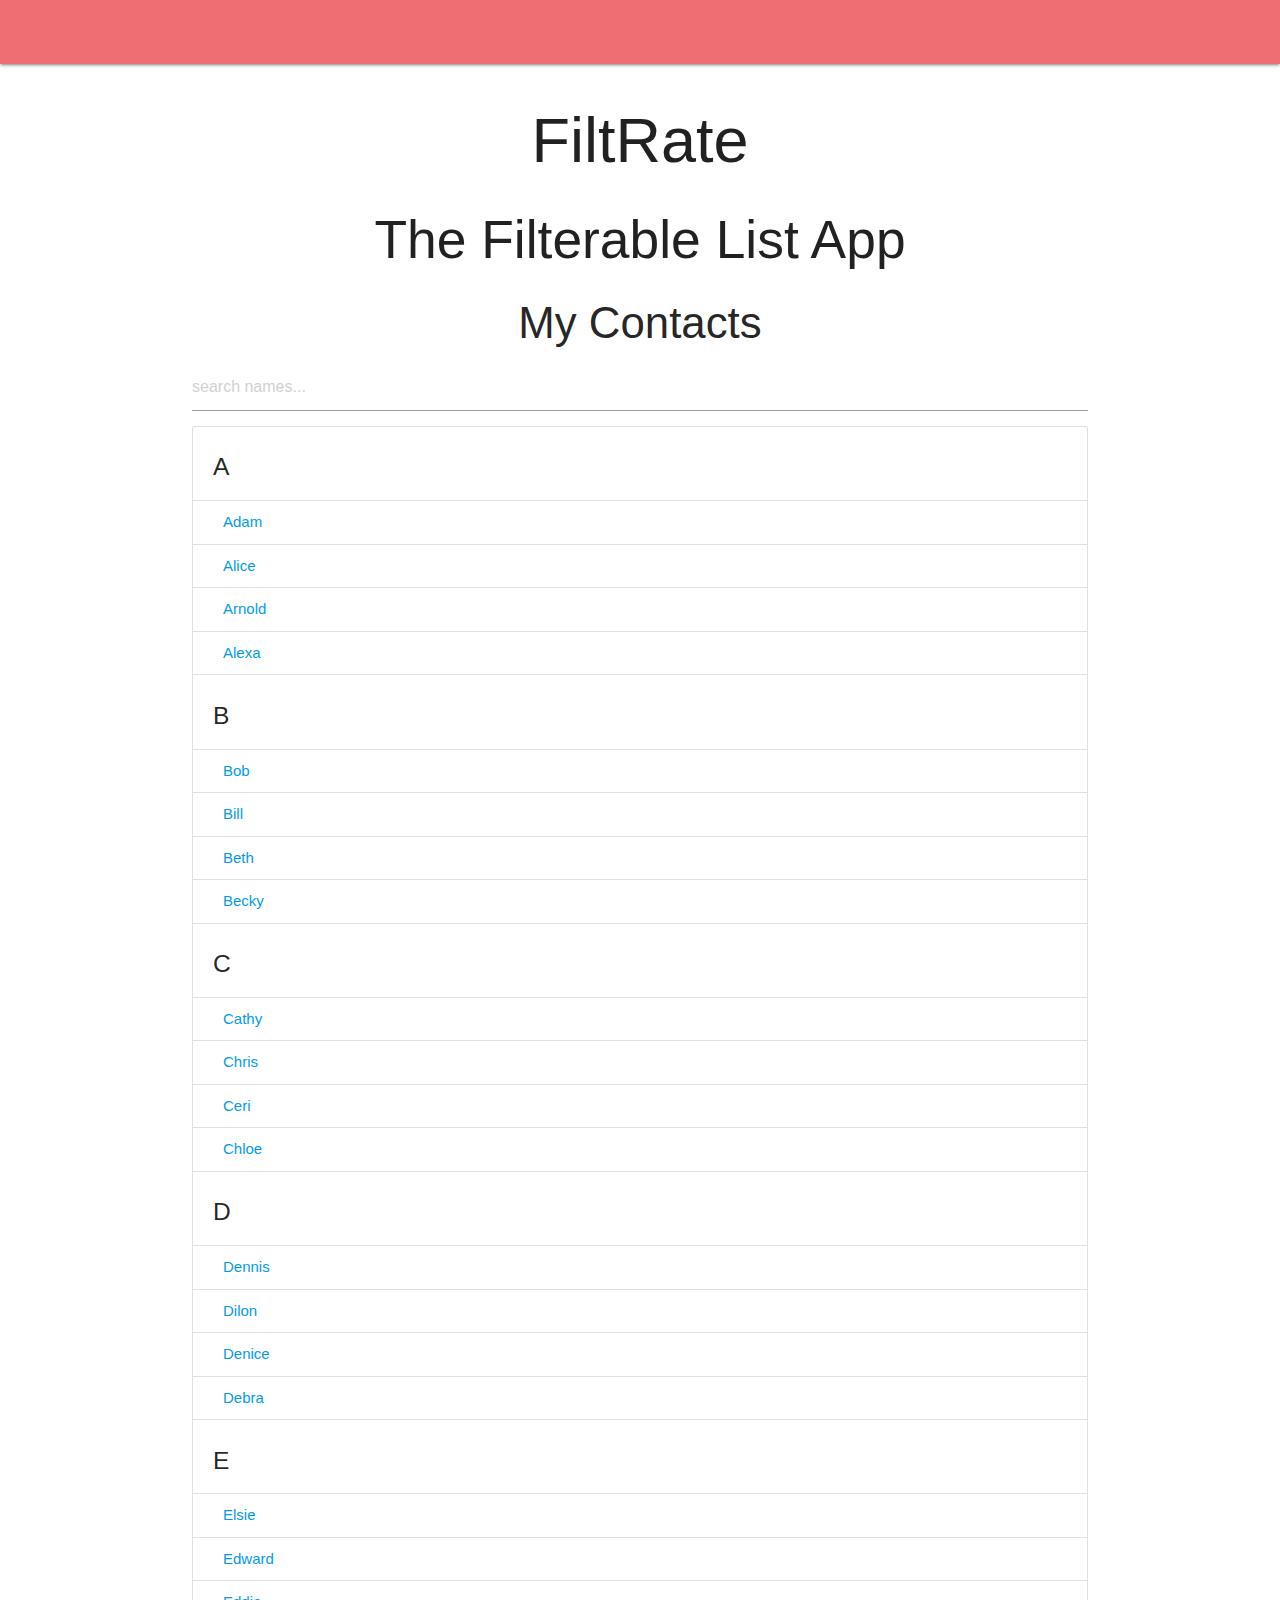
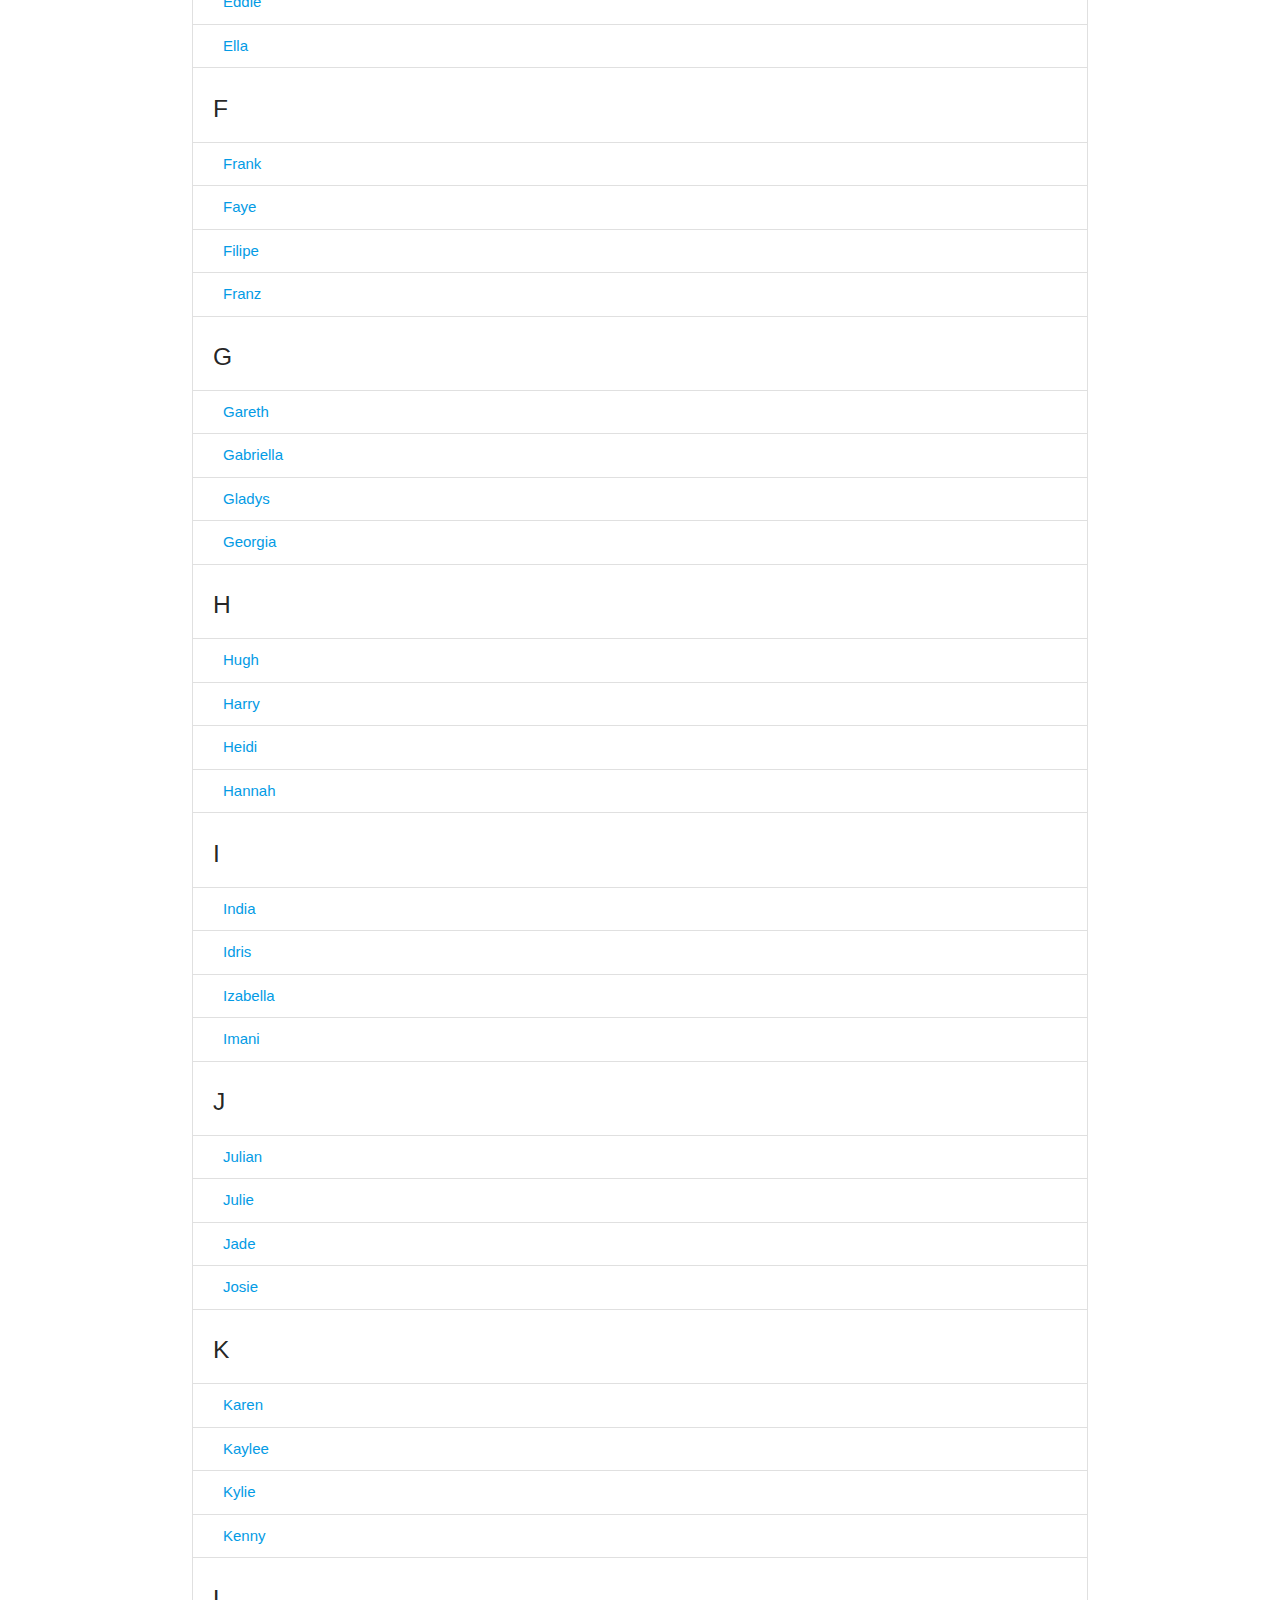
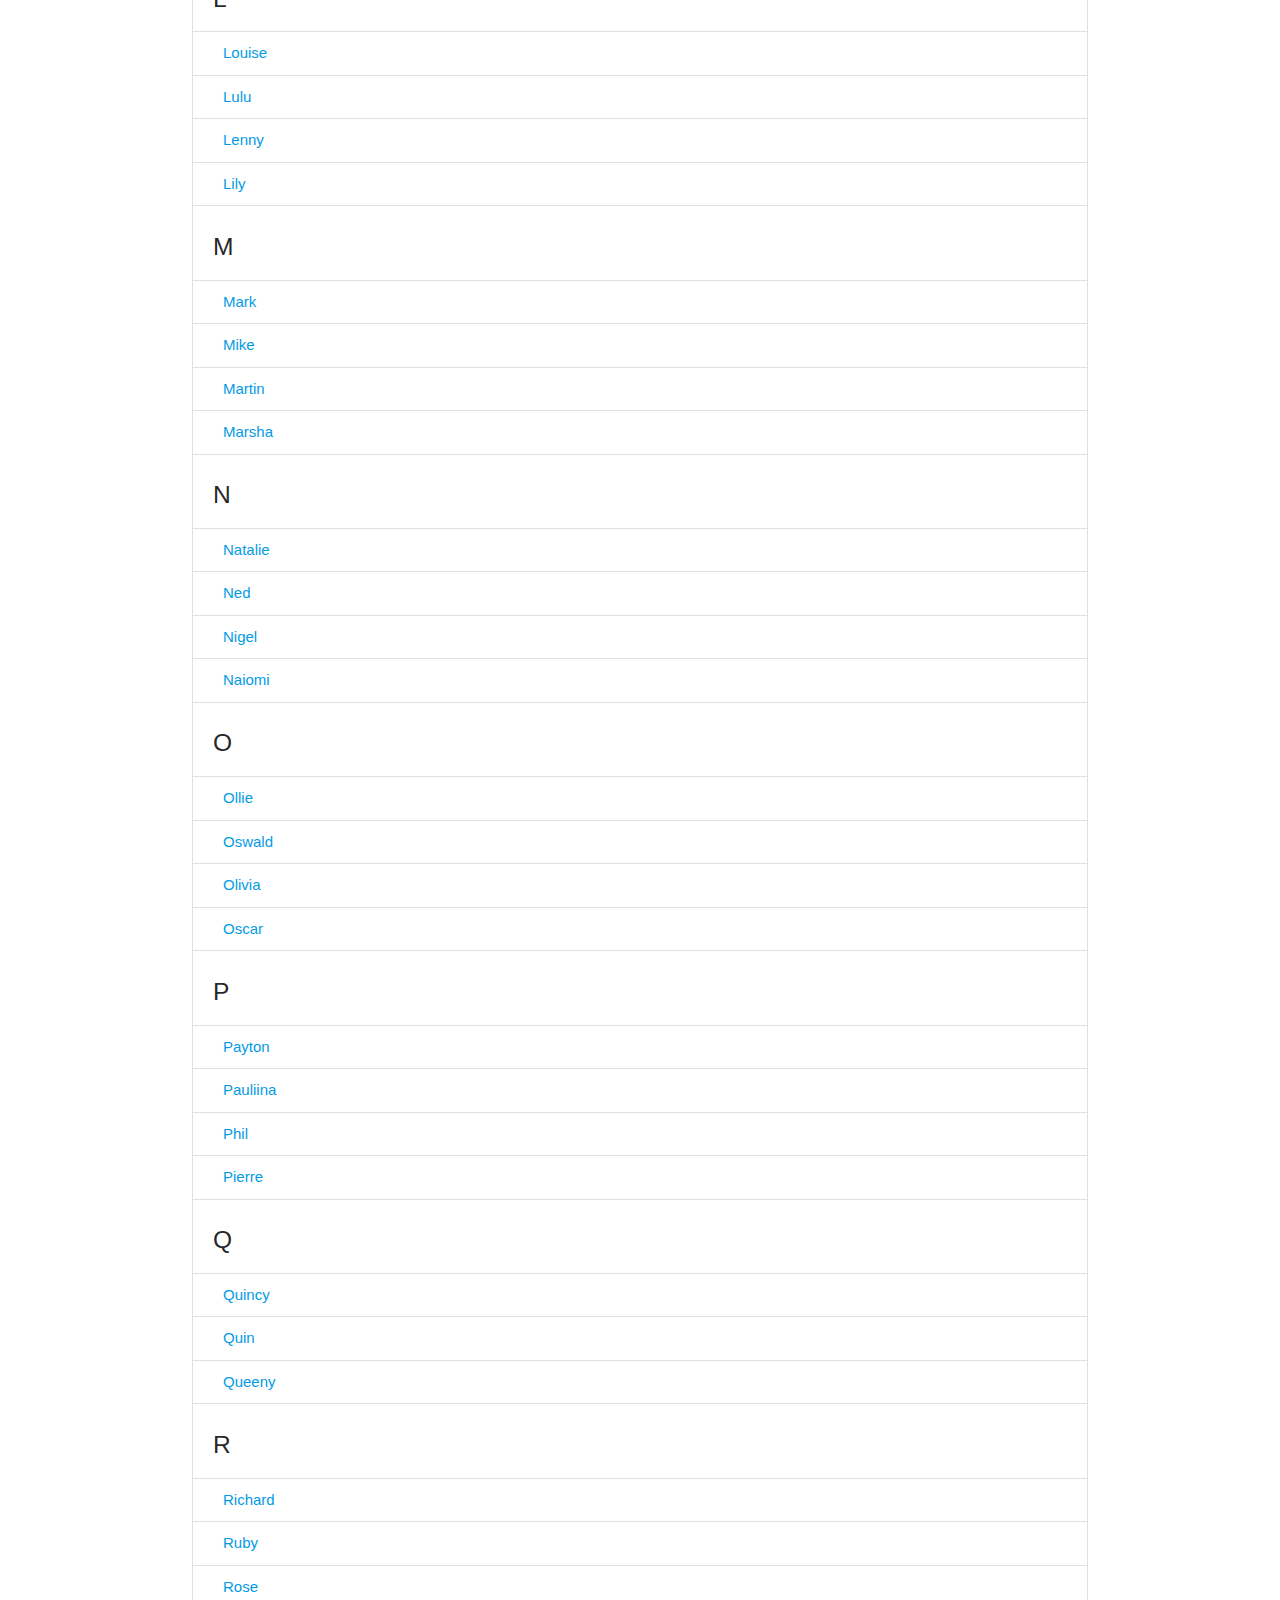
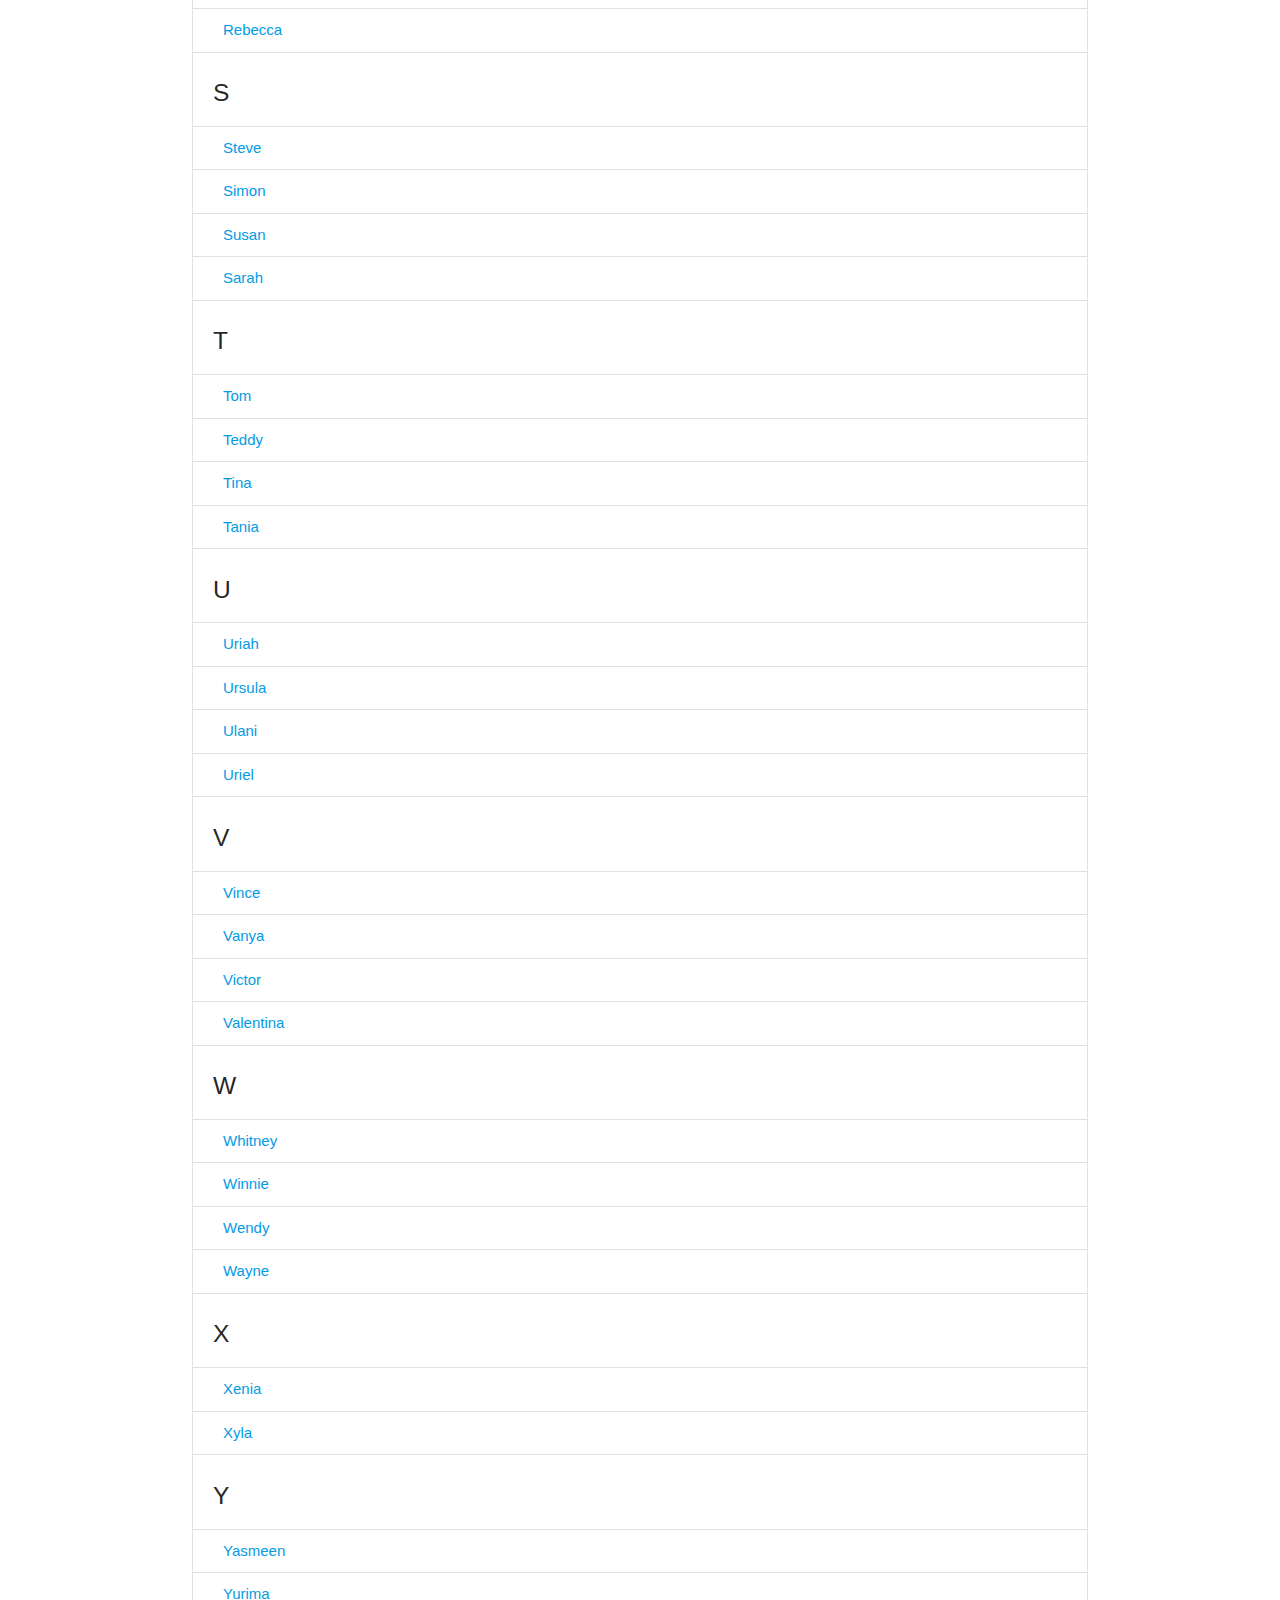
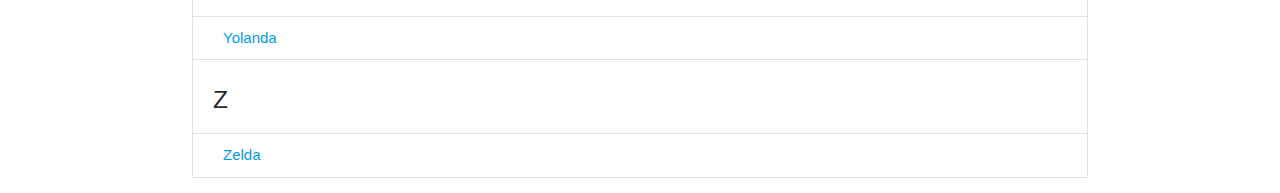
==== index.html @ 92350236 "update" ====
<!DOCTYPE html>
<html lang="en">
<head>
    <meta charset="UTF-8">
    <meta http-equiv="X-UA-Compatible" content="IE=edge">
    <meta name="viewport" content="width=device-width, initial-scale=1.0">
    <link rel="stylesheet" href="https://cdnjs.cloudflare.com/ajax/libs/materialize/1.0.0/css/materialize.min.css">
    
    <link rel="stylesheet" href="styles/style.css">
    <title>FiltRate</title>
</head>
<body>
    <heaeder>
        <nav>

        </nav>
        <h1 class="center-align">
            FiltRate
        </h1>
        <h2 class="center-align">
            The Filterable List App
        </h2>
    </heaeder>
    <main class="">
        <div class="container">
            <h3 class="center-align">
                My Contacts
            </h3>
            <input type="text" id="filterInput" placeholder="search names...">
            <ul id="names" class="collection with-header">
                <li class="collection-header">
                    <h5>A</h5>
                </li>
                <li class="collection-item">
                    <a href="#">Adam</a>
                </li>
                <li class="collection-item">
                    <a href="#">Alice</a>
                </li>
                <li class="collection-item">
                    <a href="#">Arnold</a>
                </li>
                <li class="collection-item">
                    <a href="#">Alexa</a>
                </li>

                    <li class="collection-header">
                        <h5>B</h5>
                    </li>
                    <li class="collection-item">
                        <a href="#">Bob</a>
                    </li>
                    <li class="collection-item">
                        <a href="#">Bill</a>
                    </li>
                    <li class="collection-item">
                        <a href="#">Beth</a>
                    </li>
                    <li class="collection-item">
                        <a href="#">Becky</a>
                    </li>

                    
                        <li class="collection-header">
                            <h5>C</h5>
                        </li>
                        <li class="collection-item">
                            <a href="#">Cathy</a>
                        </li>
                        <li class="collection-item">
                            <a href="#">Chris</a>
                        </li>
                        <li class="collection-item">
                            <a href="#">Ceri</a>
                        </li>
                        <li class="collection-item">
                            <a href="#">Chloe</a>
                        </li>


                        <li class="collection-header">
                            <h5>D</h5>
                        </li>
                        <li class="collection-item">
                            <a href="#">Dennis</a>
                        </li>
                        <li class="collection-item">
                            <a href="#">Dilon</a>
                        </li>
                        <li class="collection-item">
                            <a href="#">Denice</a>
                        </li>
                        <li class="collection-item">
                            <a href="#">Debra</a>
                        </li>

                        <li class="collection-header">
                            <h5>E</h5>
                        </li>
                        <li class="collection-item">
                            <a href="#">Elsie</a>
                        </li>
                        <li class="collection-item">
                            <a href="#">Edward</a>
                        </li>
                        <li class="collection-item">
                            <a href="#">Eddie</a>
                        </li>
                        <li class="collection-item">
                            <a href="#">Ella</a>
                        </li>

                        <li class="collection-header">
                            <h5>F</h5>
                        </li>
                        <li class="collection-item">
                            <a href="#">Frank</a>
                        </li>
                        <li class="collection-item">
                            <a href="#">Faye</a>
                        </li>
                        <li class="collection-item">
                            <a href="#">Filipe</a>
                        </li>
                        <li class="collection-item">
                            <a href="#">Franz</a>
                        </li>

                        <li class="collection-header">
                            <h5>G</h5>
                        </li>
                        <li class="collection-item">
                            <a href="#">Gareth</a>
                        </li>
                        <li class="collection-item">
                            <a href="#">Gabriella</a>
                        </li>
                        <li class="collection-item">
                            <a href="#">Gladys</a>
                        </li>
                        <li class="collection-item">
                            <a href="#">Georgia</a>
                        </li>

                        <li class="collection-header">
                            <h5>H</h5>
                        </li>
                        <li class="collection-item">
                            <a href="#">Hugh</a>
                        </li>
                        <li class="collection-item">
                            <a href="#">Harry</a>
                        </li>
                        <li class="collection-item">
                            <a href="#">Heidi</a>
                        </li>
                        <li class="collection-item">
                            <a href="#">Hannah</a>
                        </li>
                        
                        
                        <li class="collection-header">
                            <h5>I</h5>
                        </li>
                        <li class="collection-item">
                            <a href="#">India</a>
                        </li>
                        <li class="collection-item">
                            <a href="#">Idris</a>
                        </li>
                        <li class="collection-item">
                            <a href="#">Izabella</a>
                        </li>
                        <li class="collection-item">
                            <a href="#">Imani</a>
                        </li>

                        <li class="collection-header">
                            <h5>J</h5>
                        </li>
                        <li class="collection-item">
                            <a href="#">Julian</a>
                        </li>
                        <li class="collection-item">
                            <a href="#">Julie</a>
                        </li>
                        <li class="collection-item">
                            <a href="#">Jade</a>
                        </li>
                        <li class="collection-item">
                            <a href="#">Josie</a>
                        </li>
                        
                        <li class="collection-header">
                            <h5>K</h5>
                        </li>
                        <li class="collection-item">
                            <a href="#">Karen</a>
                        </li>
                        <li class="collection-item">
                            <a href="#">Kaylee</a>
                        </li>
                        <li class="collection-item">
                            <a href="#">Kylie</a>
                        </li>
                        <li class="collection-item">
                            <a href="#">Kenny</a>
                        </li>
                        

                        <li class="collection-header">
                            <h5>L</h5>
                        </li>
                        <li class="collection-item">
                            <a href="#">Louise</a>
                        </li>
                        <li class="collection-item">
                            <a href="#">Lulu</a>
                        </li>
                        <li class="collection-item">
                            <a href="#">Lenny</a>
                        </li>
                        <li class="collection-item">
                            <a href="#">Lily</a>
                        </li>


                        <li class="collection-header">
                            <h5>M</h5>
                        </li>
                        <li class="collection-item">
                            <a href="#">Mark</a>
                        </li>
                        <li class="collection-item">
                            <a href="#">Mike</a>
                        </li>
                        <li class="collection-item">
                            <a href="#">Martin</a>
                        </li>
                        <li class="collection-item">
                            <a href="#">Marsha</a>
                        </li>


                        <li class="collection-header">
                            <h5>N</h5>
                        </li>
                        <li class="collection-item">
                            <a href="#">Natalie</a>
                        </li>
                        <li class="collection-item">
                            <a href="#">Ned</a>
                        </li>
                        <li class="collection-item">
                            <a href="#">Nigel</a>
                        </li>
                        <li class="collection-item">
                            <a href="#">Naiomi</a>
                        </li>

                        
                        <li class="collection-header">
                            <h5>O</h5>
                        </li>
                        <li class="collection-item">
                            <a href="#">Ollie</a>
                        </li>
                        <li class="collection-item">
                            <a href="#">Oswald</a>
                        </li>
                        <li class="collection-item">
                            <a href="#">Olivia</a>
                        </li>
                        <li class="collection-item">
                            <a href="#">Oscar</a>
                        </li>


                        <li class="collection-header">
                            <h5>P</h5>
                        </li>
                        <li class="collection-item">
                            <a href="#">Payton</a>
                        </li>
                        <li class="collection-item">
                            <a href="#">Pauliina</a>
                        </li>
                        <li class="collection-item">
                            <a href="#">Phil</a>
                        </li>
                        <li class="collection-item">
                            <a href="#">Pierre</a>
                        </li>


                        <li class="collection-header">
                            <h5>Q</h5>
                        </li>
                        <li class="collection-item">
                            <a href="#">Quincy</a>
                        </li>
                        <li class="collection-item">
                            <a href="#">Quin</a>
                        </li>
                        <li class="collection-item">
                            <a href="#">Queeny</a>
                        </li>
                    


                        <li class="collection-header">
                            <h5>R</h5>
                        </li>
                        <li class="collection-item">
                            <a href="#">Richard</a>
                        </li>
                        <li class="collection-item">
                            <a href="#">Ruby</a>
                        </li>
                        <li class="collection-item">
                            <a href="#">Rose</a>
                        </li>
                        <li class="collection-item">
                            <a href="#">Rebecca</a>
                        </li>


                        <li class="collection-header">
                            <h5>S</h5>
                        </li>
                        <li class="collection-item">
                            <a href="#">Steve</a>
                        </li>
                        <li class="collection-item">
                            <a href="#">Simon</a>
                        </li>
                        <li class="collection-item">
                            <a href="#">Susan</a>
                        </li>
                        <li class="collection-item">
                            <a href="#">Sarah</a>
                        </li>


                        <li class="collection-header">
                            <h5>T</h5>
                        </li>
                        <li class="collection-item">
                            <a href="#">Tom</a>
                        </li>
                        <li class="collection-item">
                            <a href="#">Teddy</a>
                        </li>
                        <li class="collection-item">
                            <a href="#">Tina</a>
                        </li>
                        <li class="collection-item">
                            <a href="#">Tania</a>
                        </li>


                        <li class="collection-header">
                            <h5>U</h5>
                        </li>
                        <li class="collection-item">
                            <a href="#">Uriah</a>
                        </li>
                        <li class="collection-item">
                            <a href="#">Ursula</a>
                        </li>
                        <li class="collection-item">
                            <a href="#">Ulani</a>
                        </li>
                        <li class="collection-item">
                            <a href="#">Uriel</a>
                        </li>


                        <li class="collection-header">
                            <h5>V</h5>
                        </li>
                        <li class="collection-item">
                            <a href="#">Vince</a>
                        </li>
                        <li class="collection-item">
                            <a href="#">Vanya</a>
                        </li>
                        <li class="collection-item">
                            <a href="#">Victor</a>
                        </li>
                        <li class="collection-item">
                            <a href="#">Valentina</a>
                        </li>


                        <li class="collection-header">
                            <h5>W</h5>
                        </li>
                        <li class="collection-item">
                            <a href="#">Whitney</a>
                        </li>
                        <li class="collection-item">
                            <a href="#">Winnie</a>
                        </li>
                        <li class="collection-item">
                            <a href="#">Wendy</a>
                        </li>
                        <li class="collection-item">
                            <a href="#">Wayne</a>
                        </li>


                        <li class="collection-header">
                            <h5>X</h5>
                        </li>
                        <li class="collection-item">
                            <a href="#">Xenia</a>
                        </li>
                        <li class="collection-item">
                            <a href="#">Xyla</a>


                        <li class="collection-header">
                            <h5>Y</h5>
                        </li>
                        <li class="collection-item">
                            <a href="#">Yasmeen</a>
                        </li>
                        <li class="collection-item">
                            <a href="#">Yurima</a>
                        </li>
                        <li class="collection-item">
                            <a href="#">Yolanda</a>
                        </li>
                     

                        <li class="collection-header">
                            <h5>Z</h5>
                        </li>
                        <li class="collection-item">
                            <a href="#">Zelda</a>

            </ul>
        </div>
    </main>
   
    <footer>

    </footer>
    <script src="scripts/main.js"></script>
    <script src="scripts/hide-h5.js"></script>

</body>
</html>
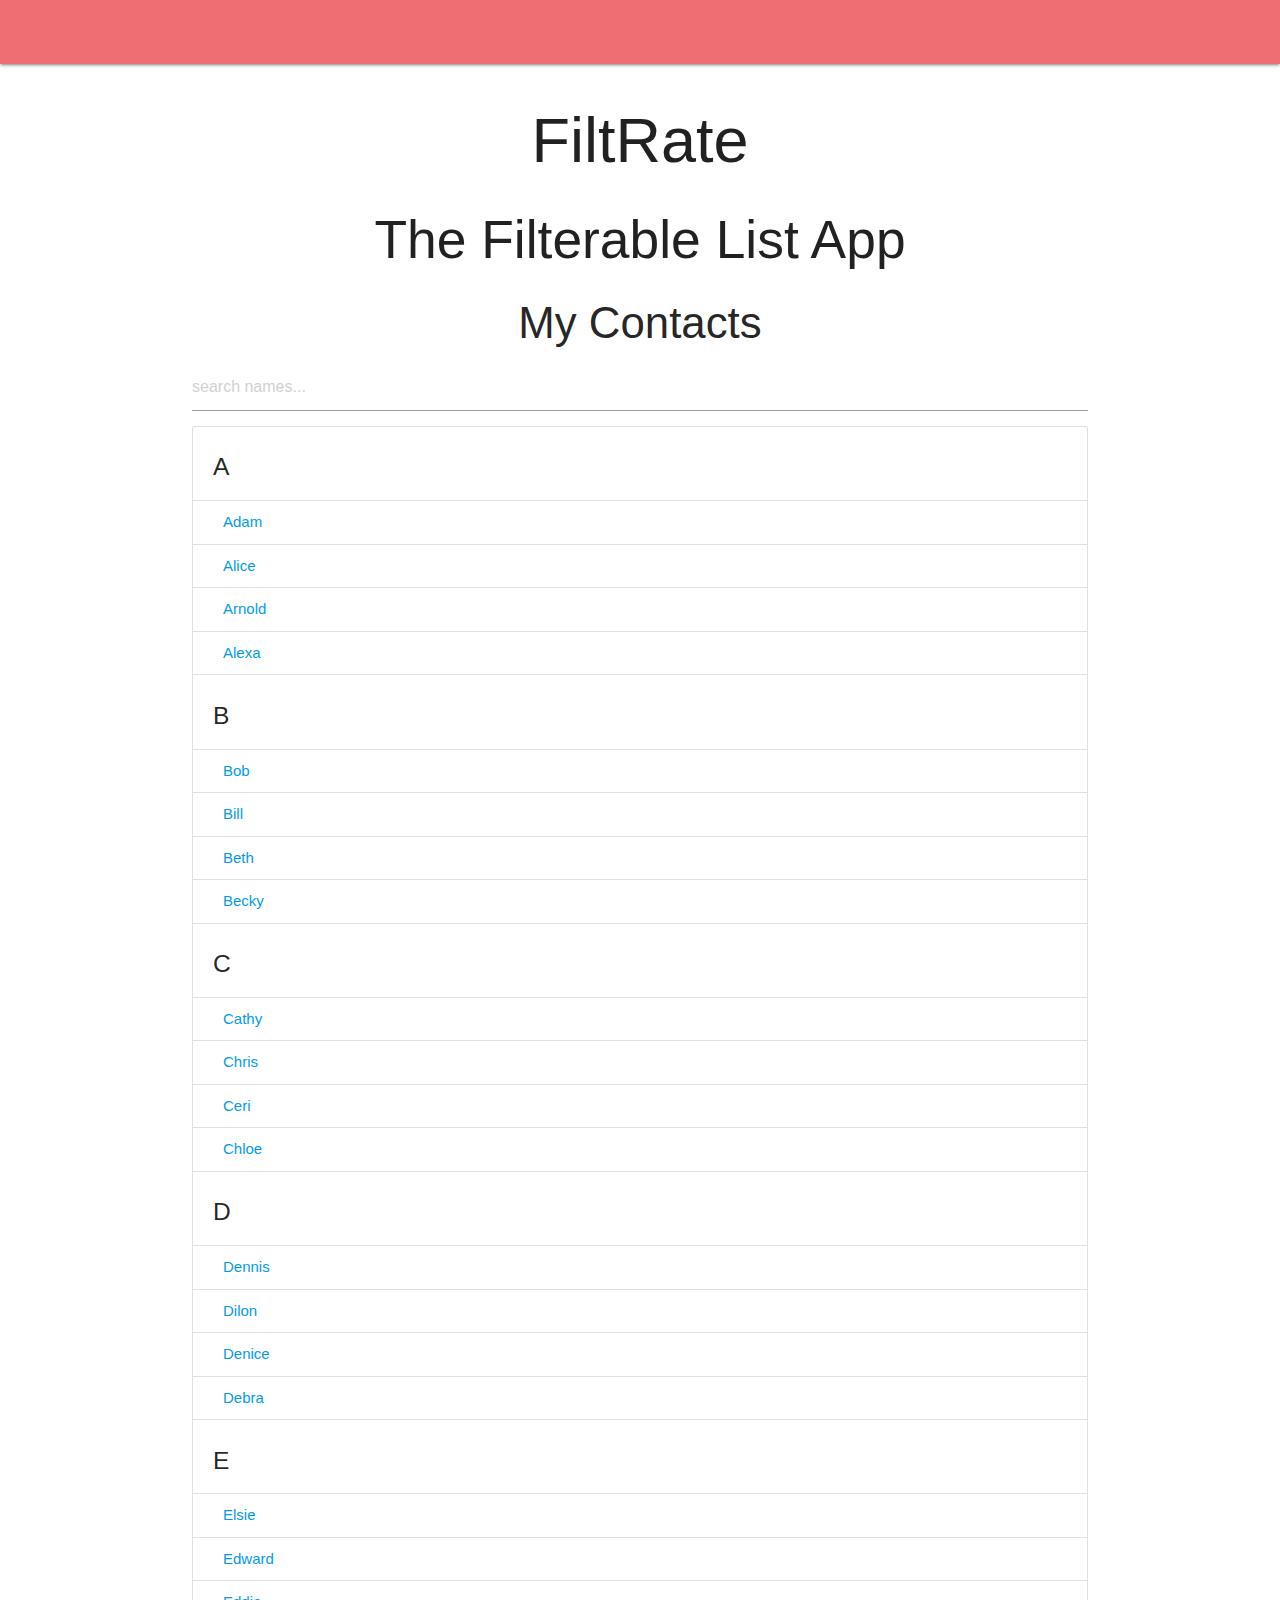
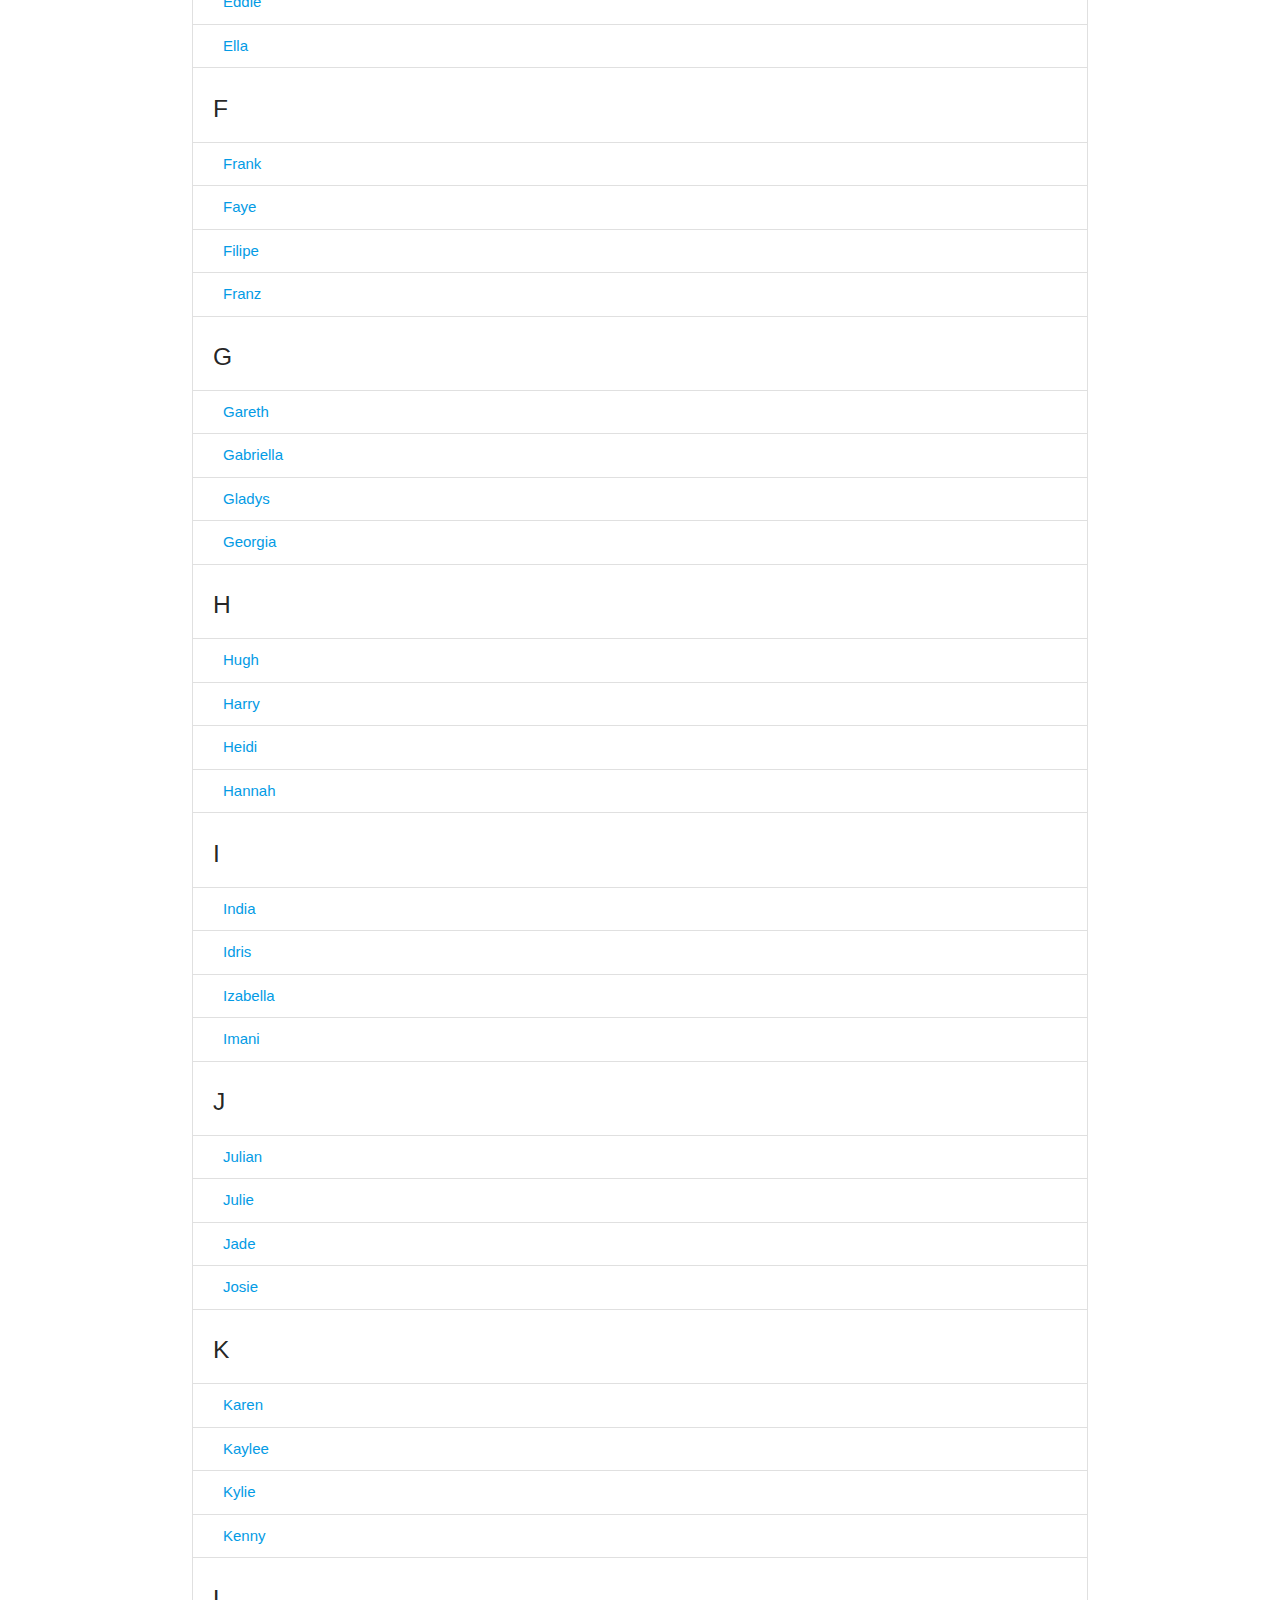
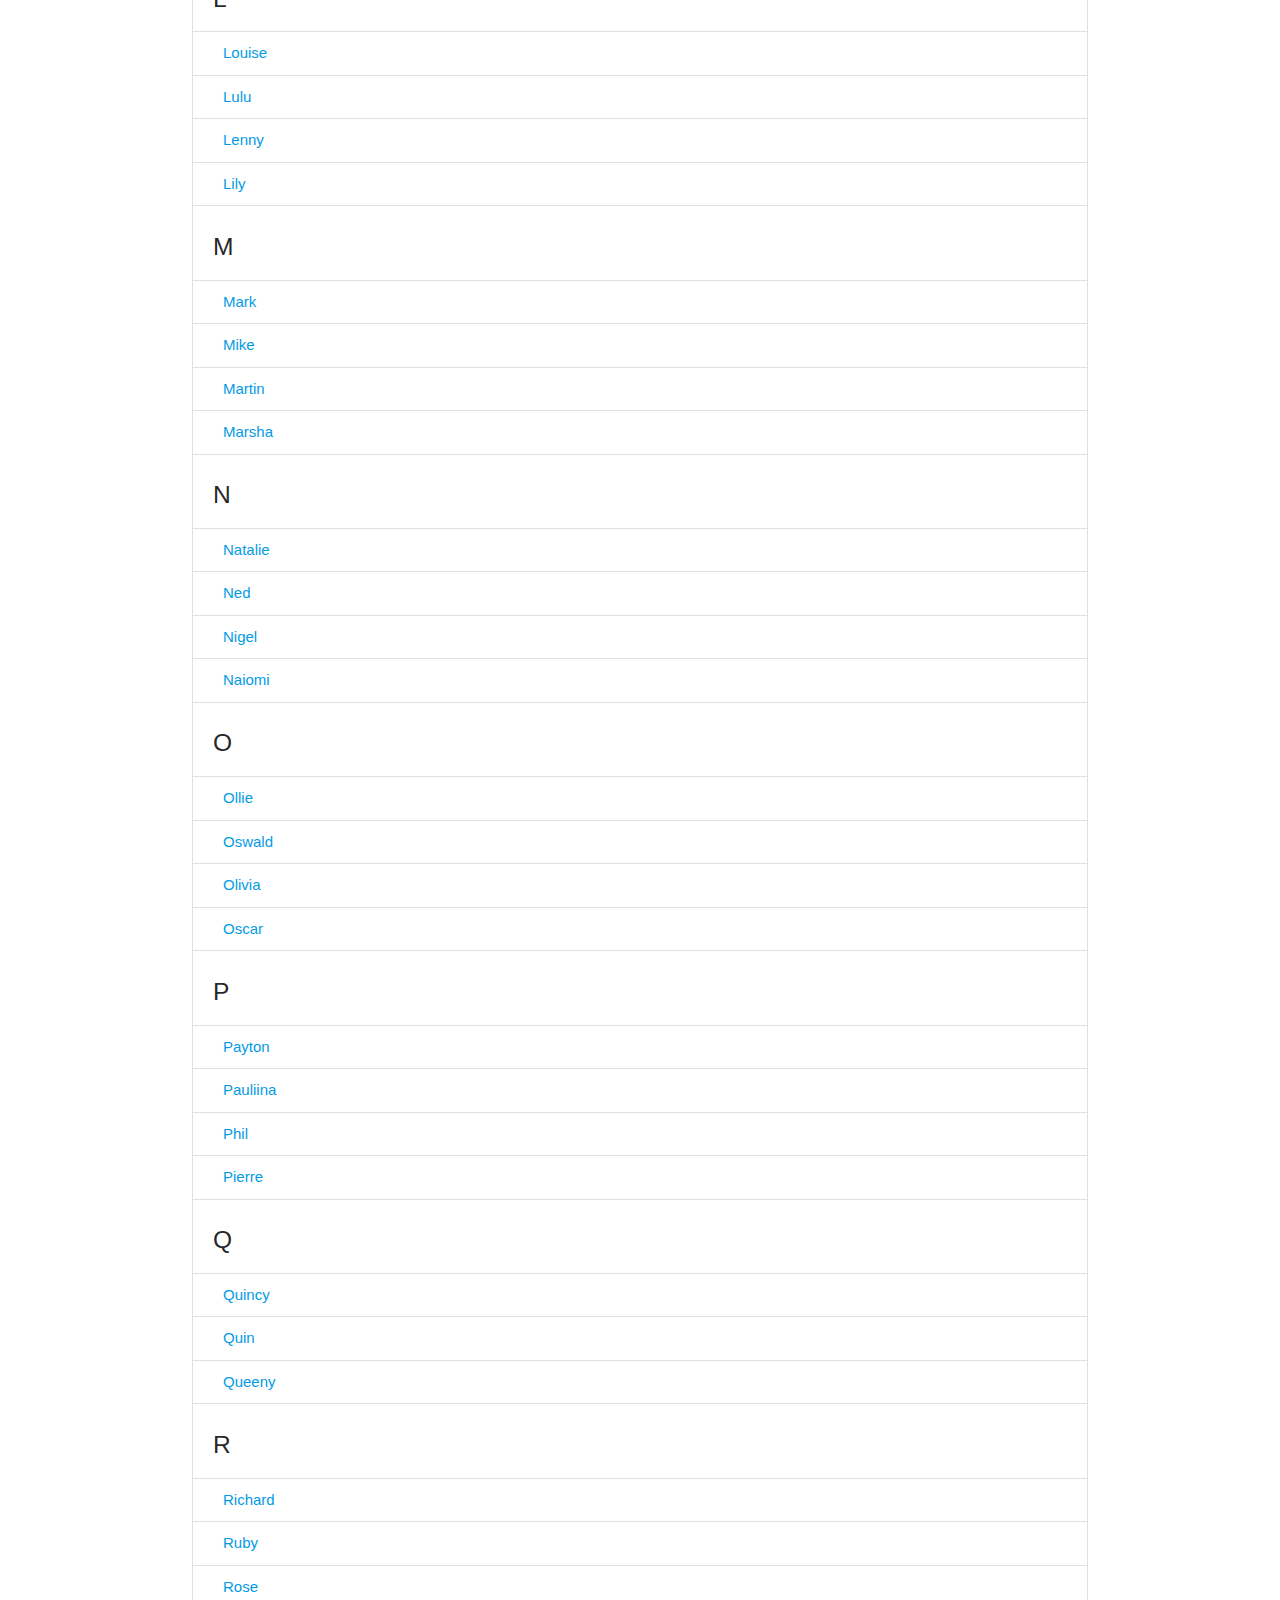
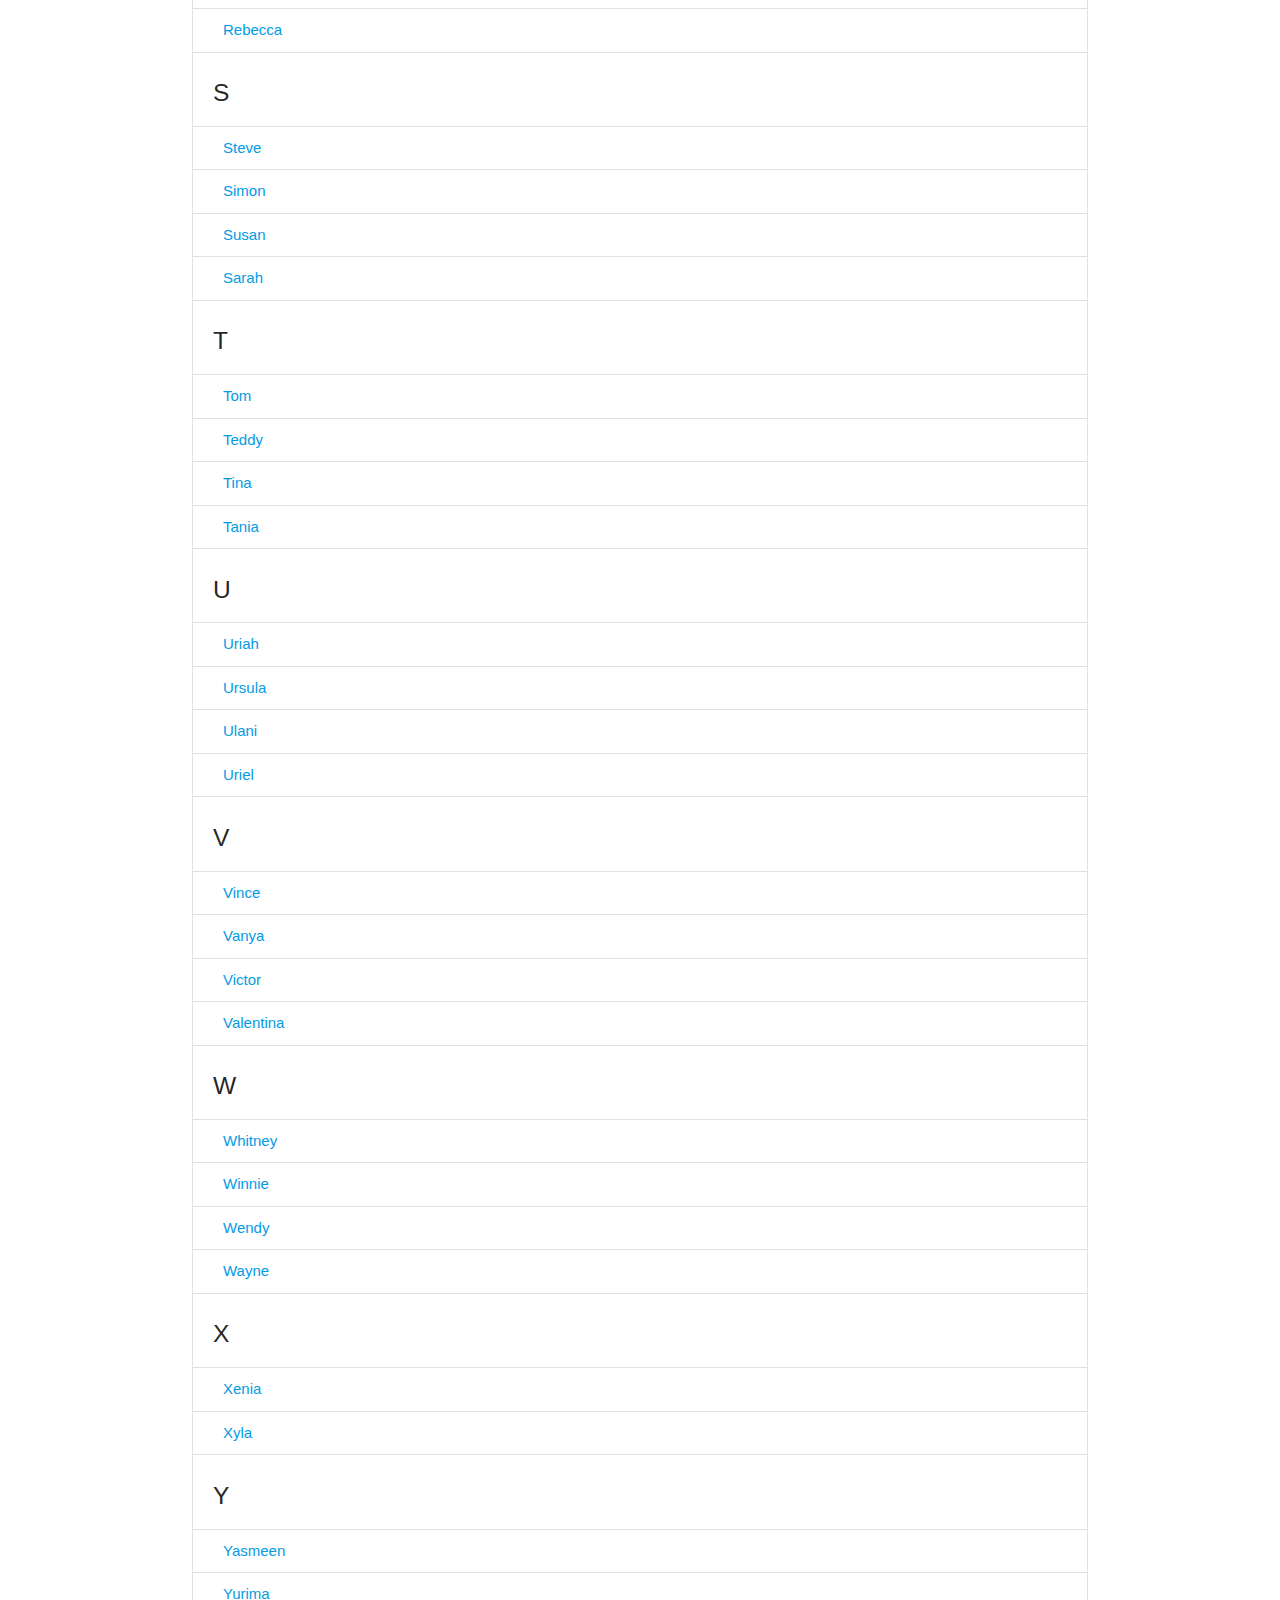
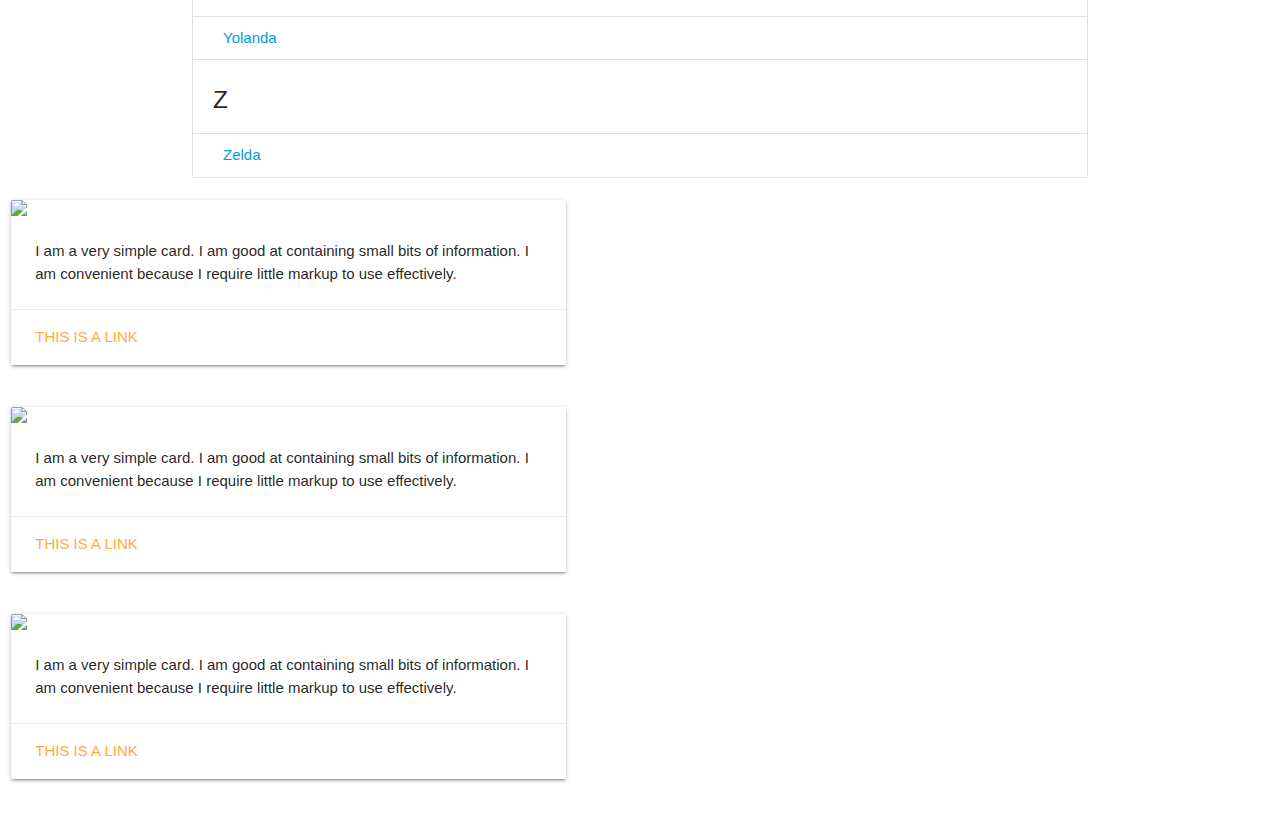
==== commit 54985bc0: "update" ====
--- a/index.html
+++ b/index.html
@@ -442,8 +442,71 @@
 
             </ul>
         </div>
+
     </main>
-   
+    <section>
+    <div class="flex-container">
+        <div id="hidden" class="cards">
+
+            <div class="row">
+                <div class="col s12 m7">
+                  <div class="card">
+                    <div class="card-image">
+                      <img src="images/sample-1.jpg">
+                      <span class="card-title">Card Title</span>
+                    </div>
+                    <div class="card-content">
+                      <p>I am a very simple card. I am good at containing small bits of information.
+                      I am convenient because I require little markup to use effectively.</p>
+                    </div>
+                    <div class="card-action">
+                      <a href="#">This is a link</a>
+                    </div>
+                  </div>
+                </div>
+              </div>
+
+              
+<div class="row">
+<div class="col s12 m7">
+  <div class="card">
+    <div class="card-image">
+      <img src="images/sample-1.jpg">
+      <span class="card-title">Card Title</span>
+    </div>
+    <div class="card-content">
+      <p>I am a very simple card. I am good at containing small bits of information.
+      I am convenient because I require little markup to use effectively.</p>
+    </div>
+    <div class="card-action">
+      <a href="#">This is a link</a>
+    </div>
+  </div>
+</div>
+</div>
+
+
+<div class="row">
+<div class="col s12 m7">
+  <div class="card">
+    <div class="card-image">
+      <img src="images/sample-1.jpg">
+      <span class="card-title">Card Title</span>
+    </div>
+    <div class="card-content">
+      <p>I am a very simple card. I am good at containing small bits of information.
+      I am convenient because I require little markup to use effectively.</p>
+    </div>
+    <div class="card-action">
+      <a href="#">This is a link</a>
+    </div>
+  </div>
+</div>
+</div>
+        </div>
+
+    </div>
+</section>
     <footer>
 
     </footer>
--- a/styles/style.css
+++ b/styles/style.css
@@ -0,0 +1,6 @@
+.flex-container {
+    display: flex;
+    flex-direction: row;
+    align-items: center;
+    justify-content: left;
+}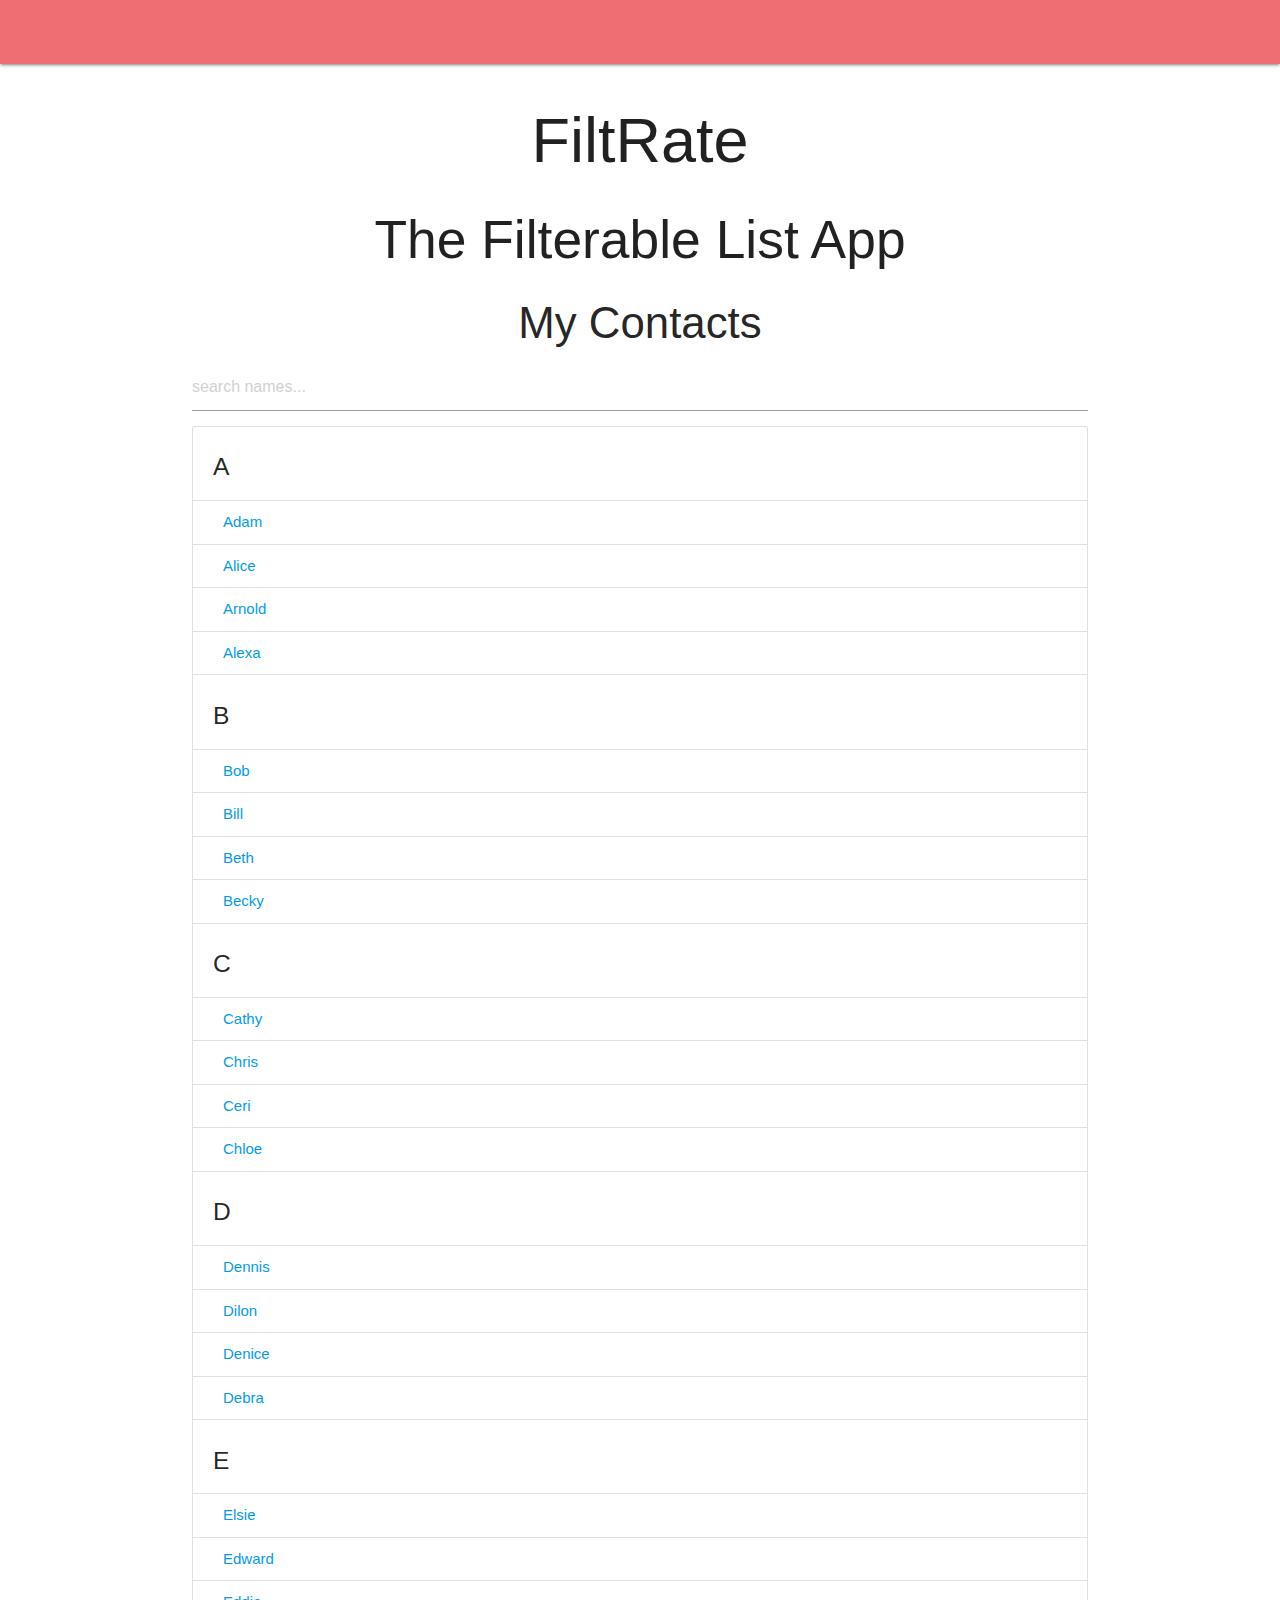
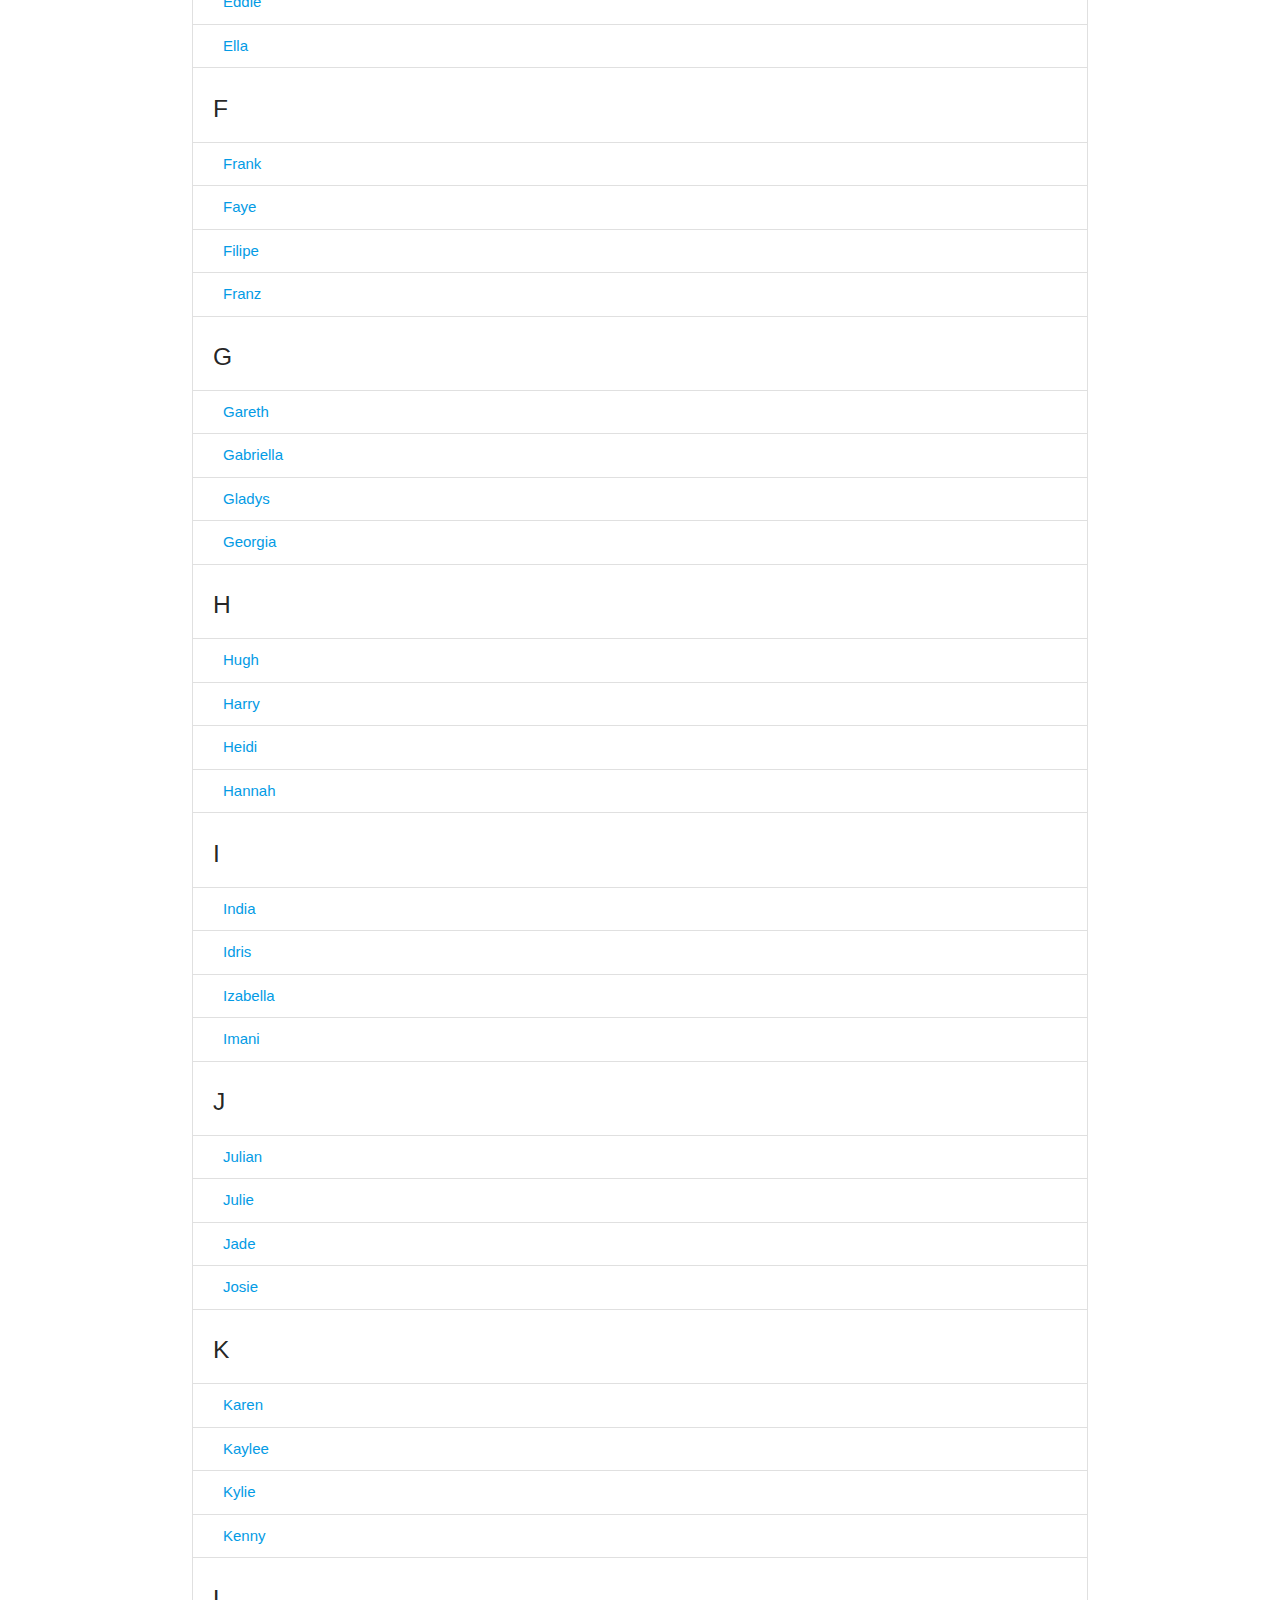
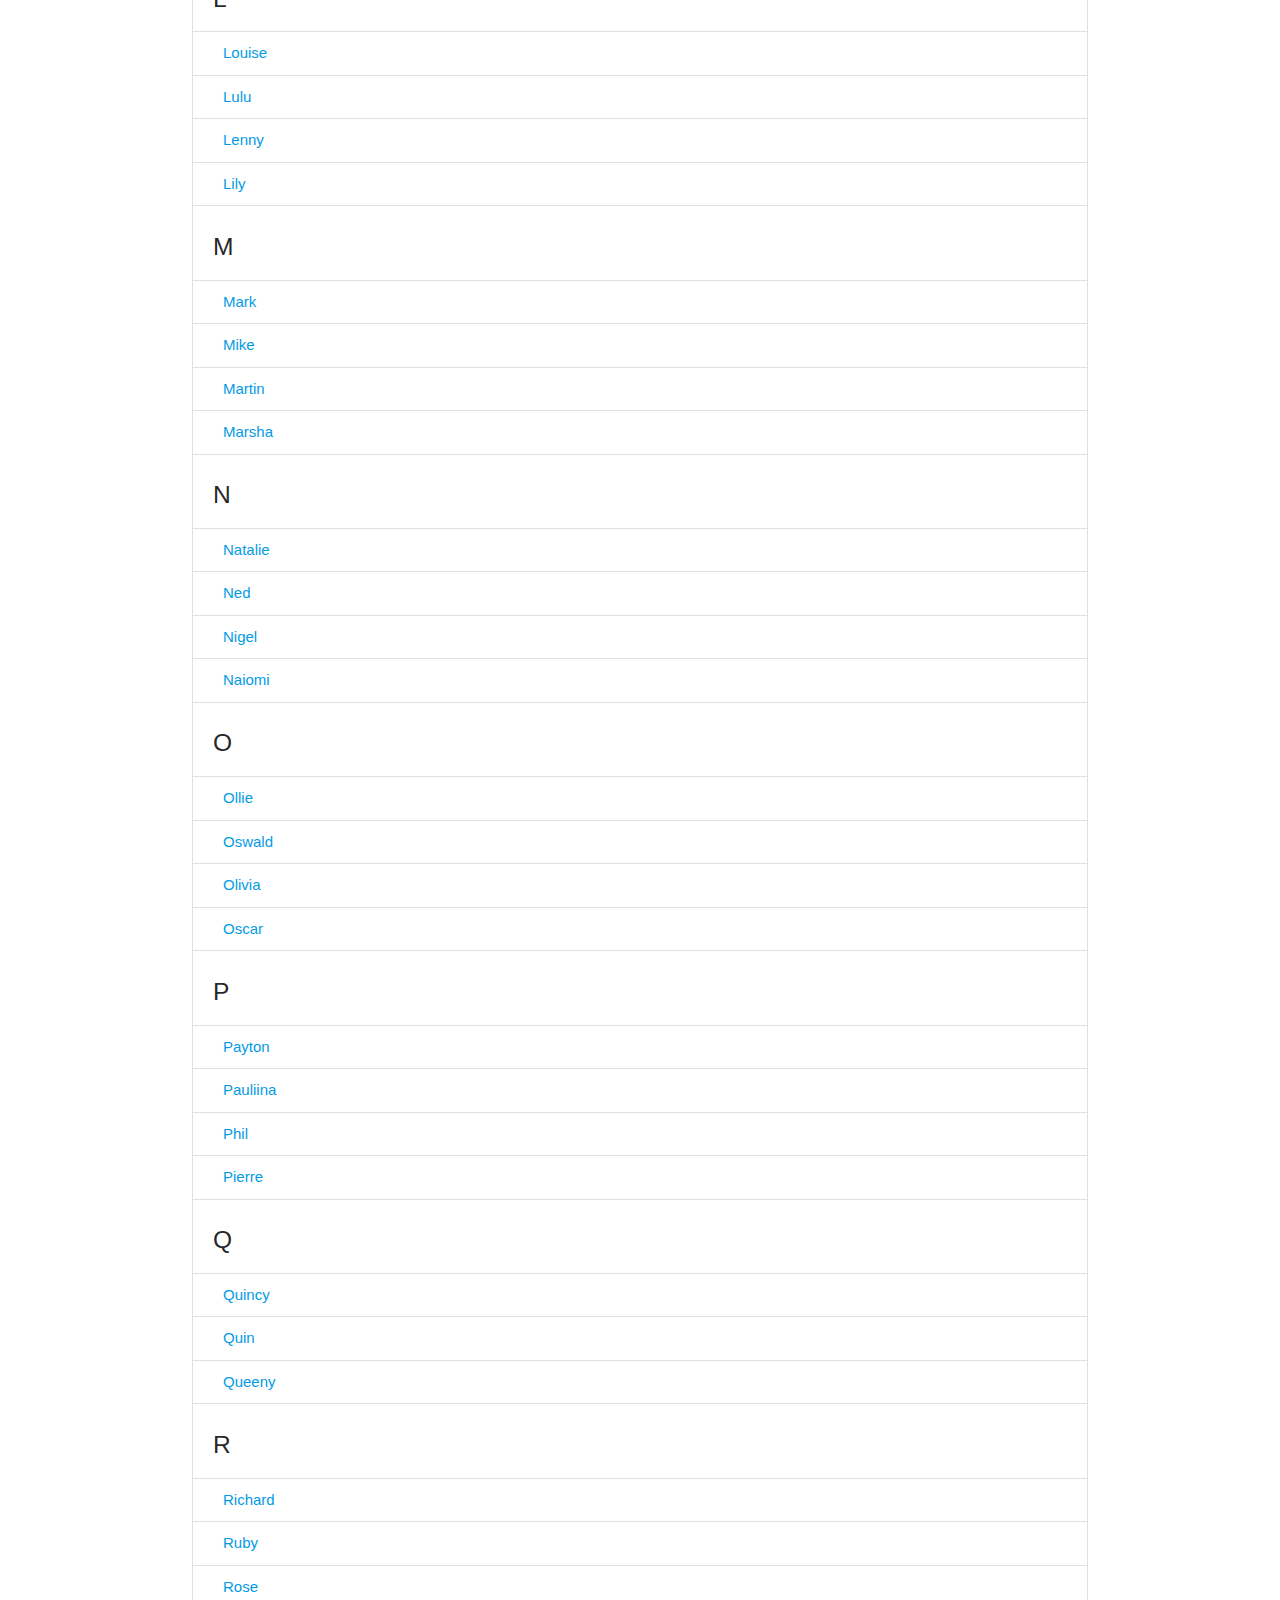
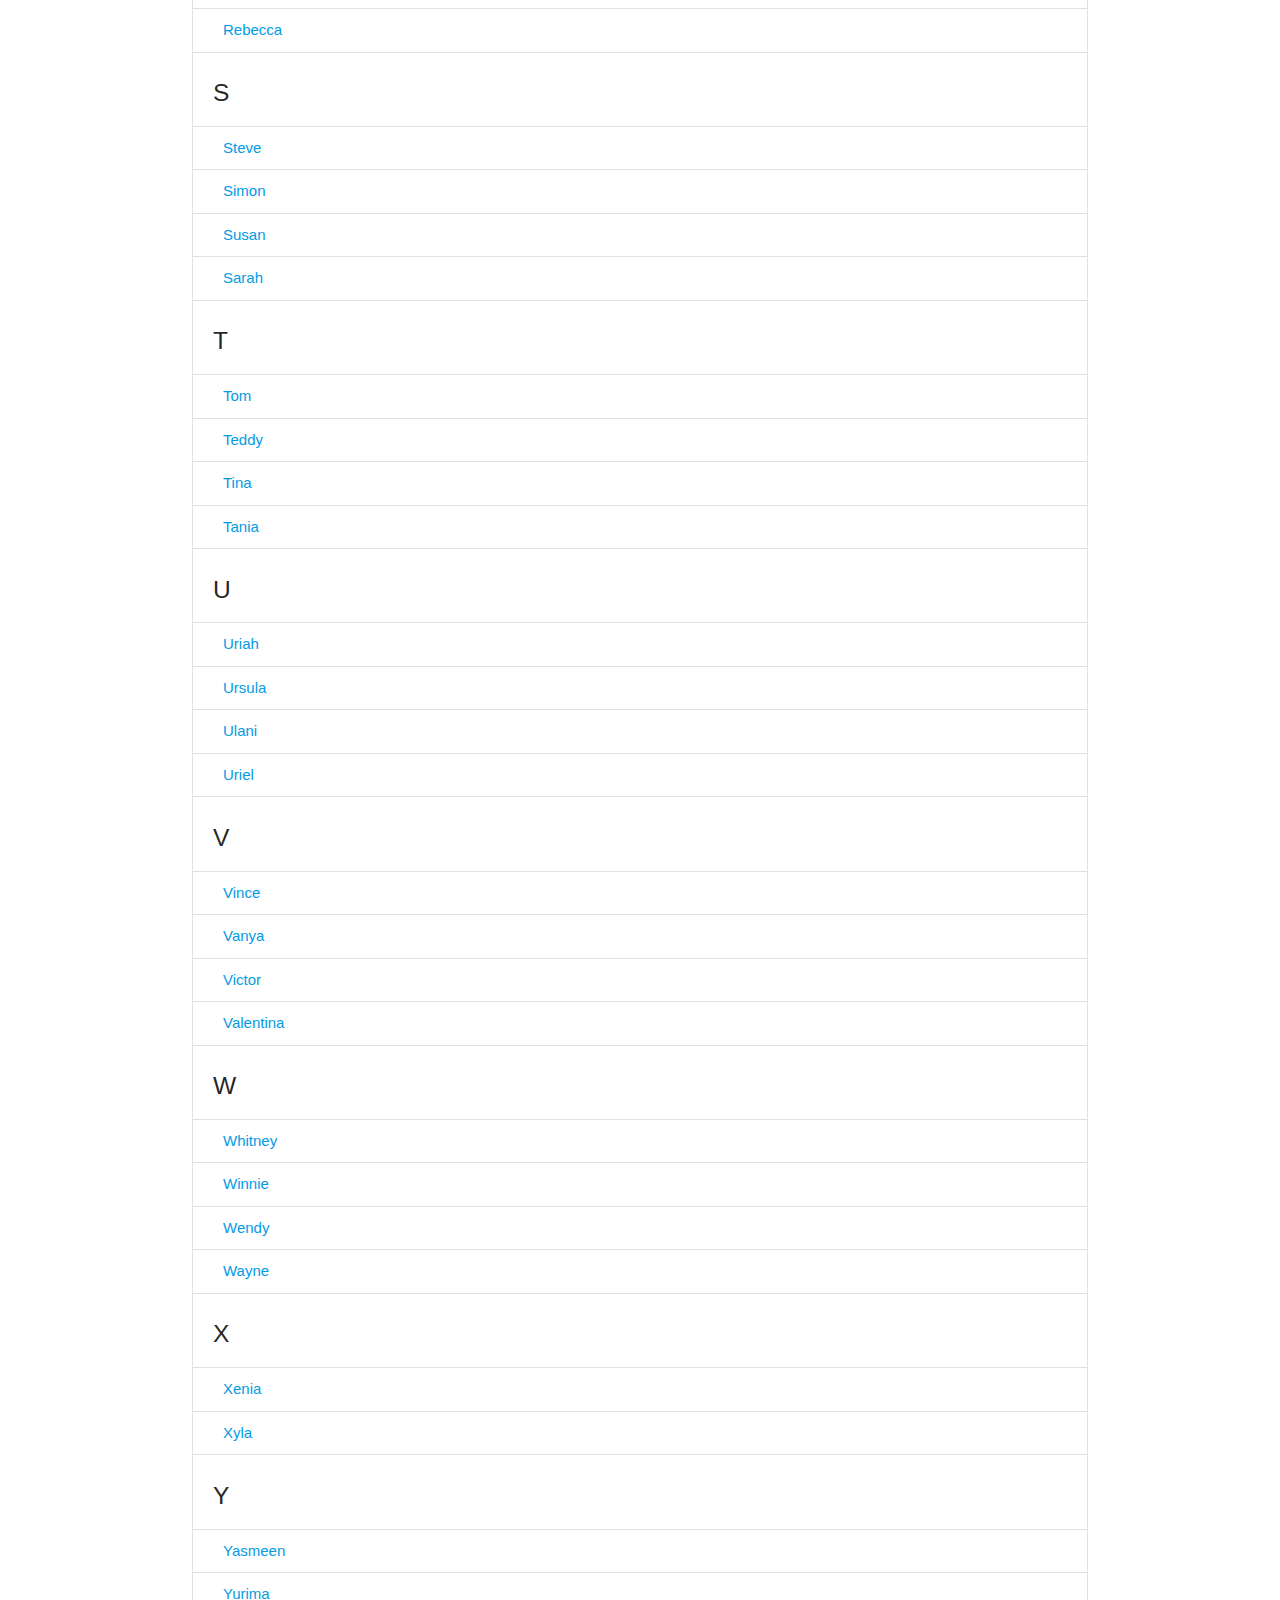
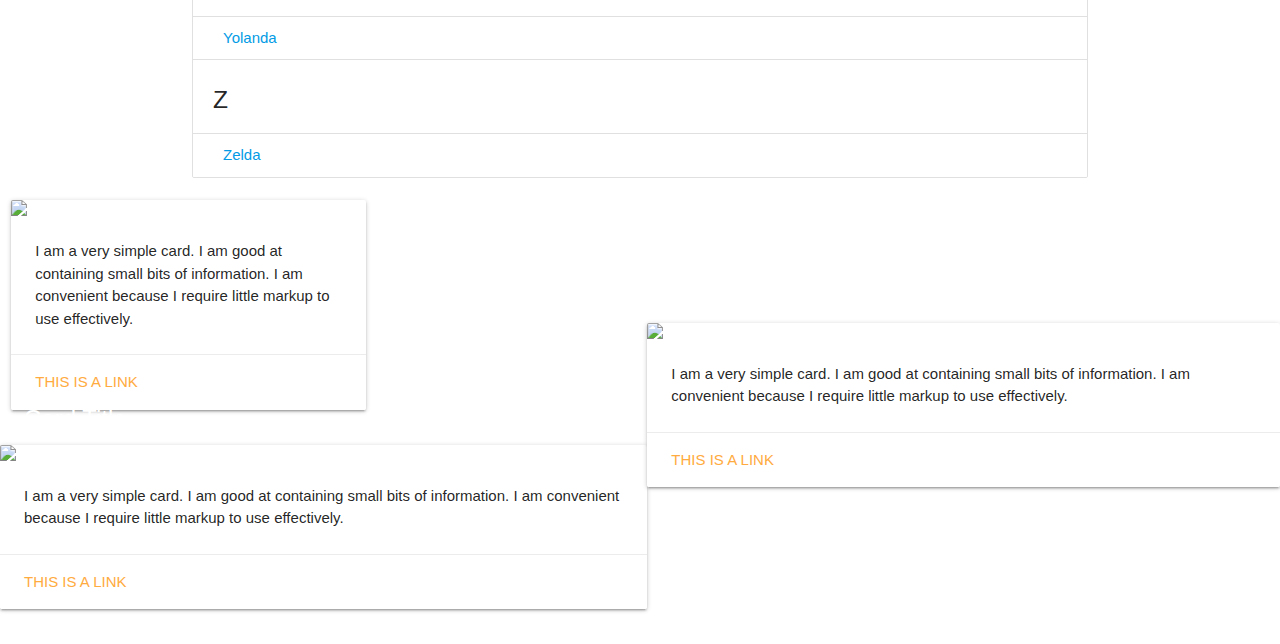
==== commit 5dae6499: "Update index.html" ====
--- a/index.html
+++ b/index.html
@@ -32,13 +32,13 @@
                     <h5>A</h5>
                 </li>
                 <li class="collection-item">
-                    <a href="#">Adam</a>
+                    <a href="#card-one">Adam</a>
                 </li>
                 <li class="collection-item">
-                    <a href="#">Alice</a>
+                    <a href="#card-two">Alice</a>
                 </li>
                 <li class="collection-item">
-                    <a href="#">Arnold</a>
+                    <a href="#card-three">Arnold</a>
                 </li>
                 <li class="collection-item">
                     <a href="#">Alexa</a>
@@ -450,7 +450,7 @@
 
             <div class="row">
                 <div class="col s12 m7">
-                  <div class="card">
+                  <div id="card-one" class="card">
                     <div class="card-image">
                       <img src="images/sample-1.jpg">
                       <span class="card-title">Card Title</span>
@@ -468,8 +468,8 @@
 
               
 <div class="row">
-<div class="col s12 m7">
-  <div class="card">
+
+  <div id="card-two" class="card">
     <div class="card-image">
       <img src="images/sample-1.jpg">
       <span class="card-title">Card Title</span>
@@ -487,8 +487,8 @@
 
 
 <div class="row">
-<div class="col s12 m7">
-  <div class="card">
+
+  <div id="card-three" class="card">
     <div class="card-image">
       <img src="images/sample-1.jpg">
       <span class="card-title">Card Title</span>
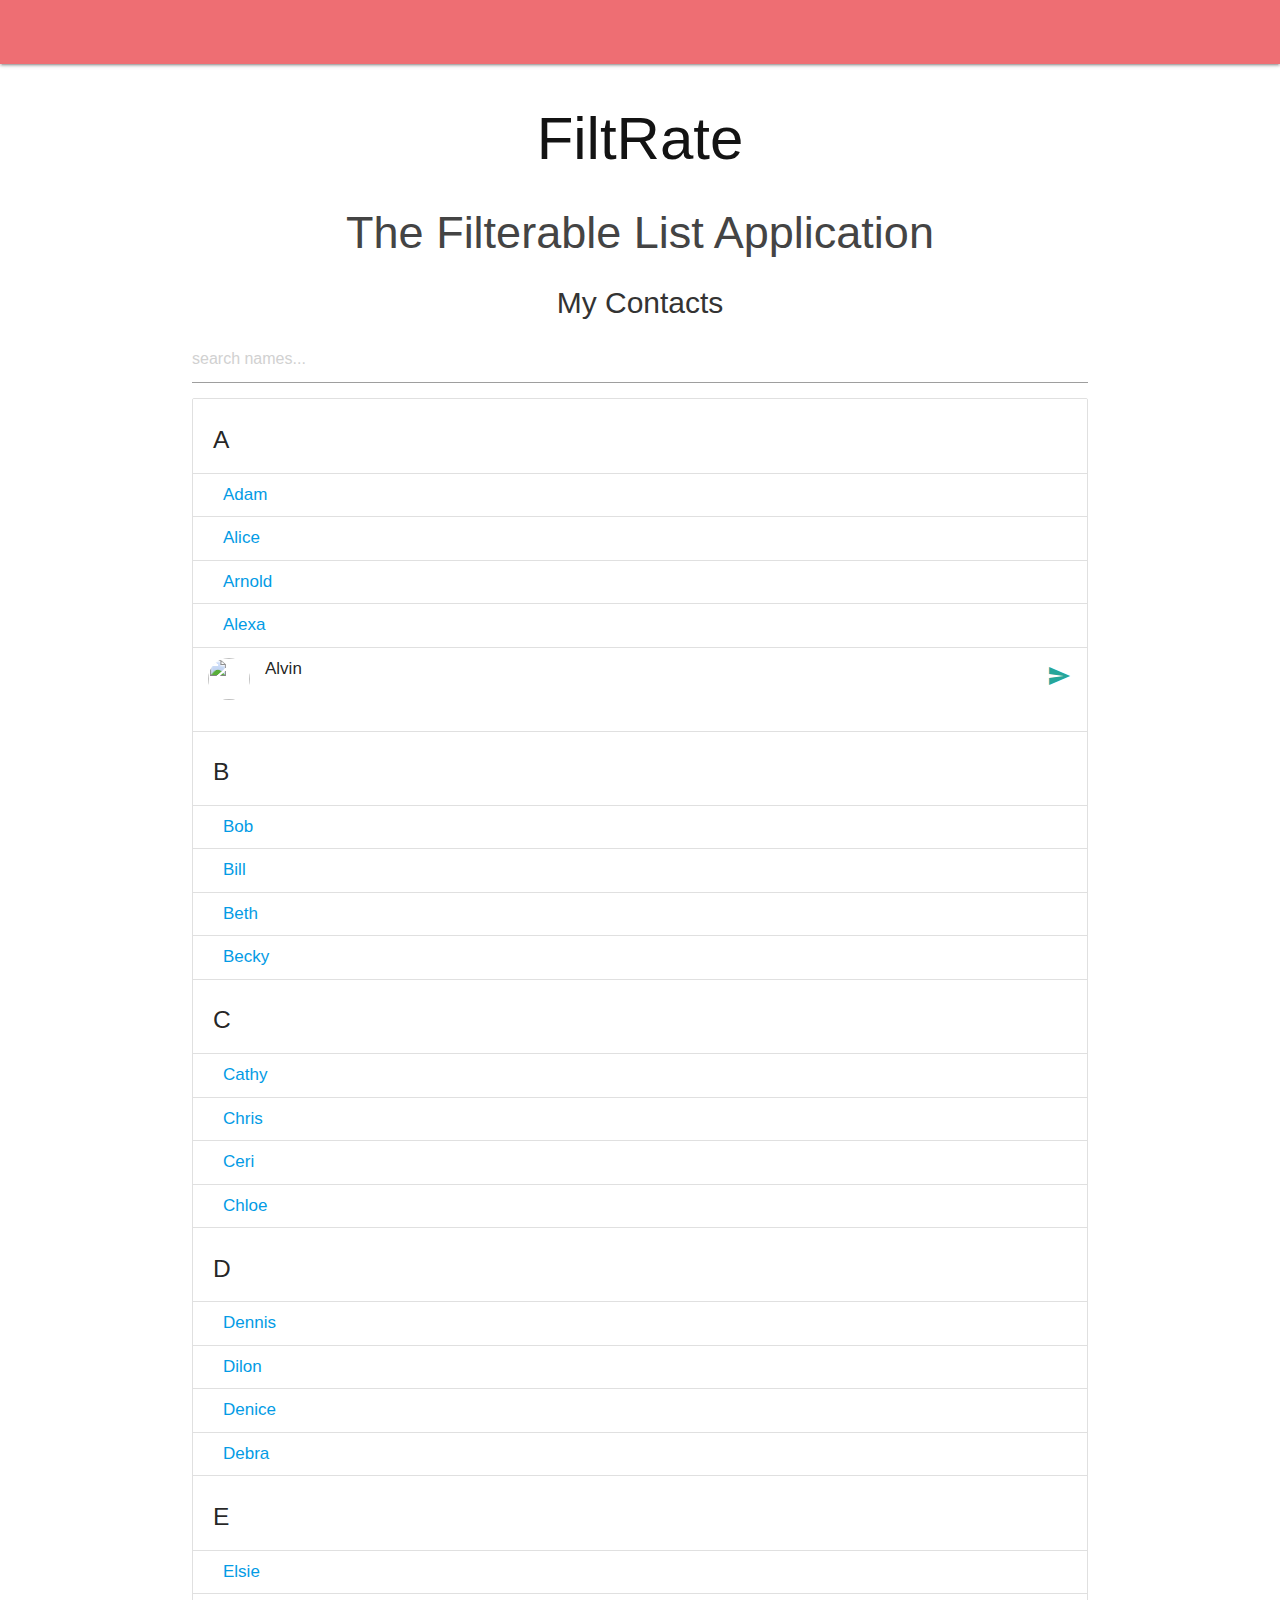
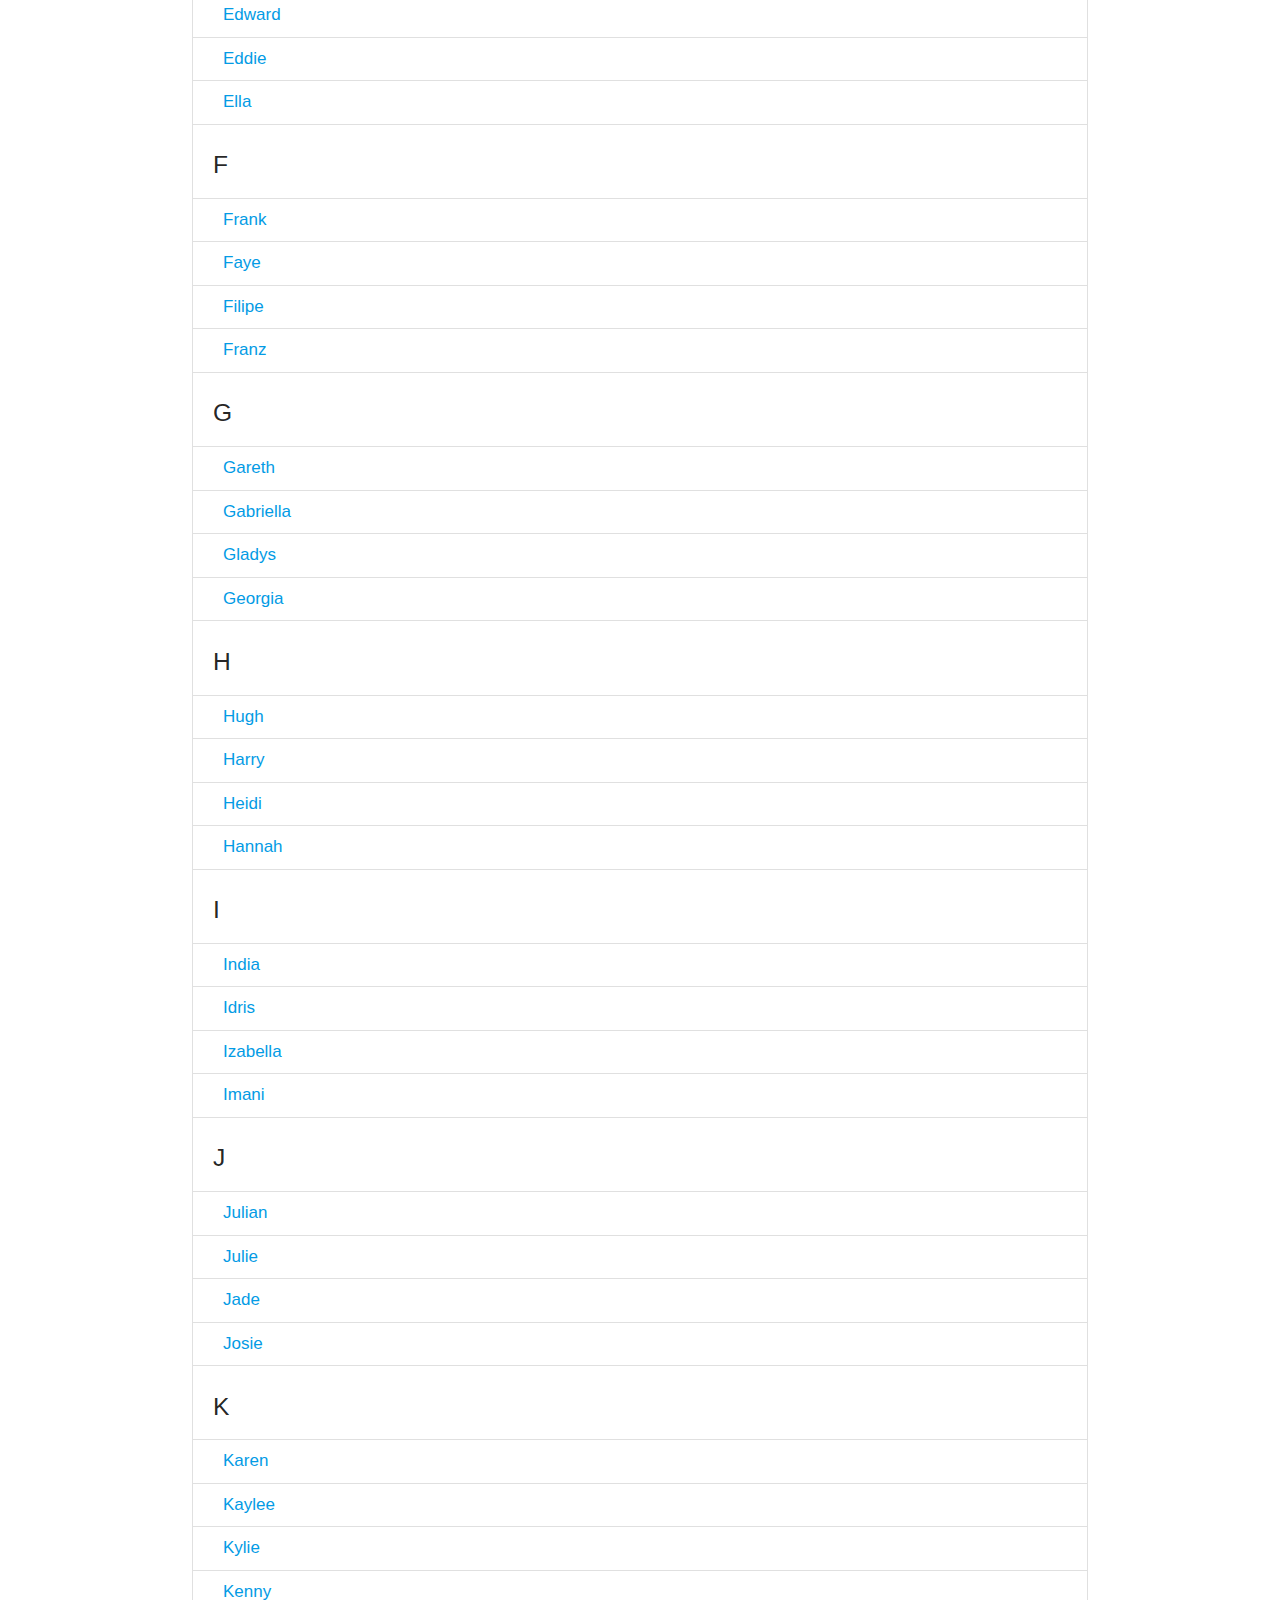
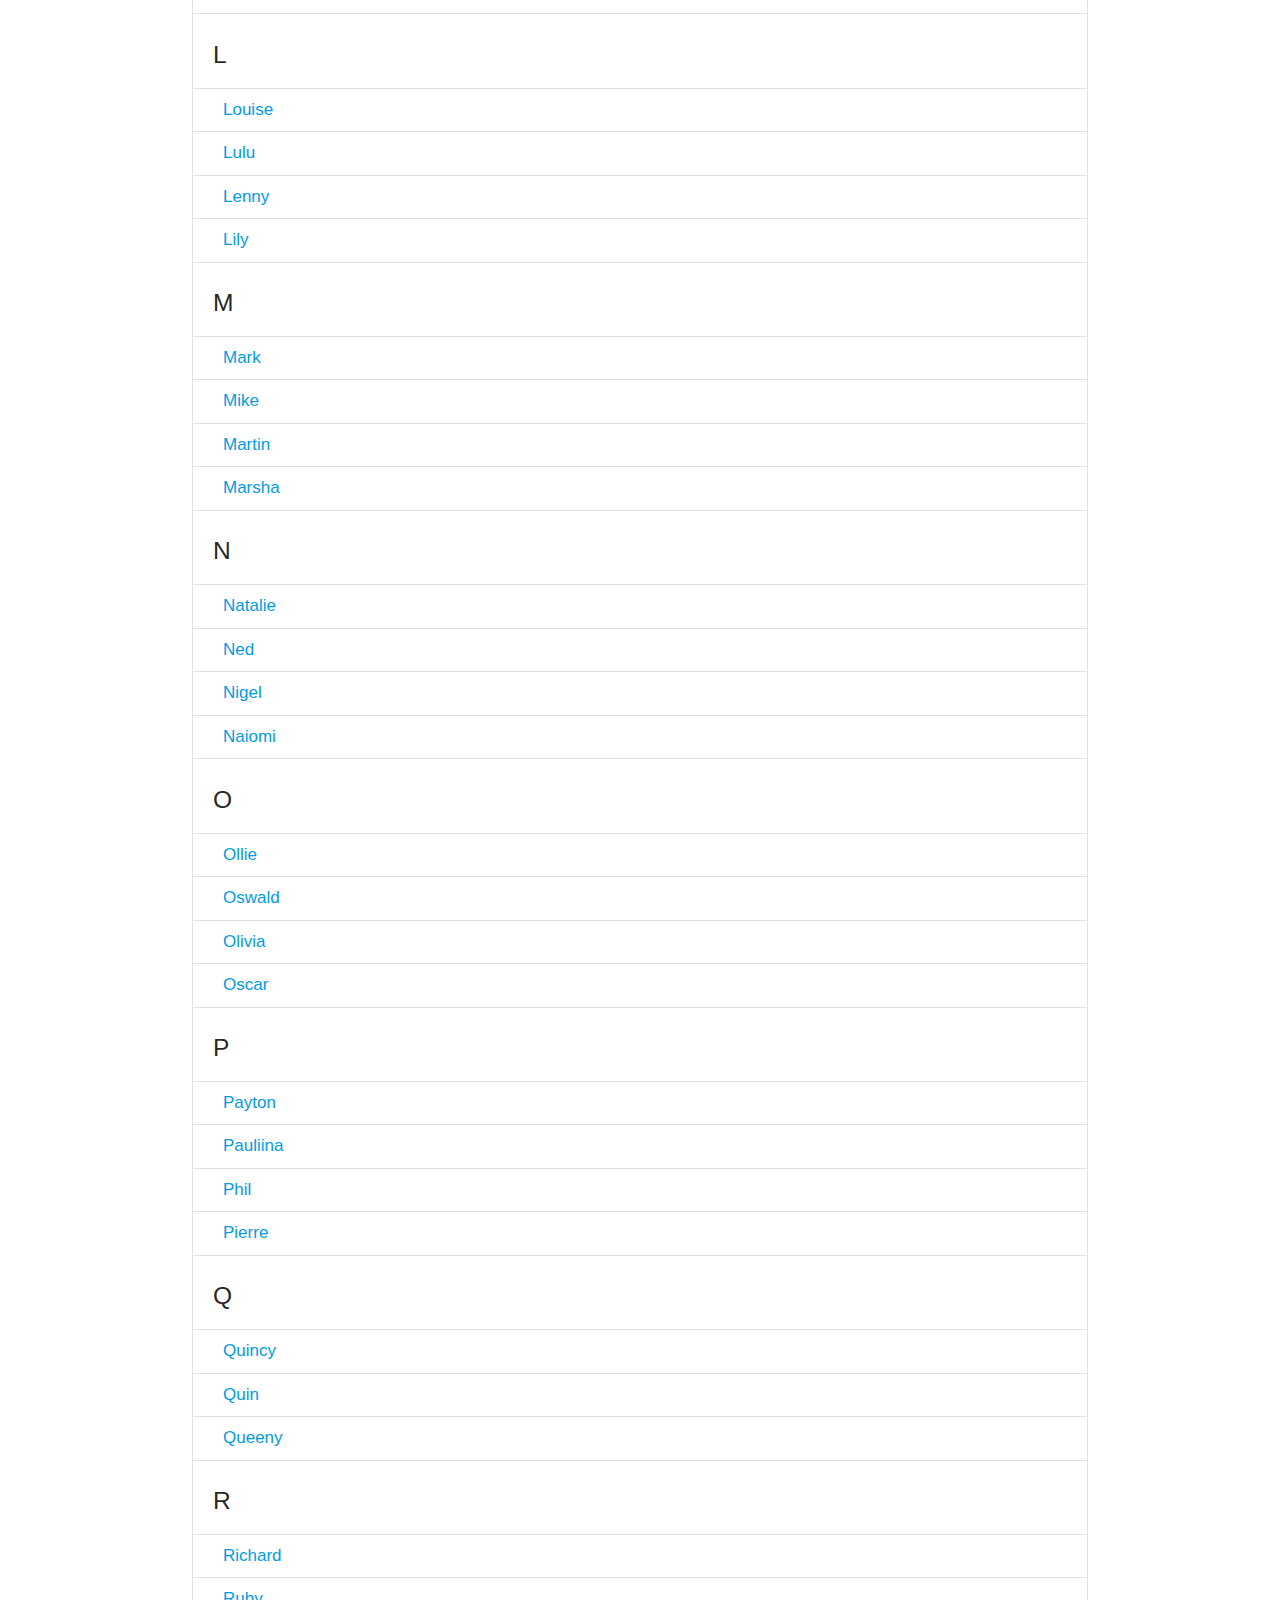
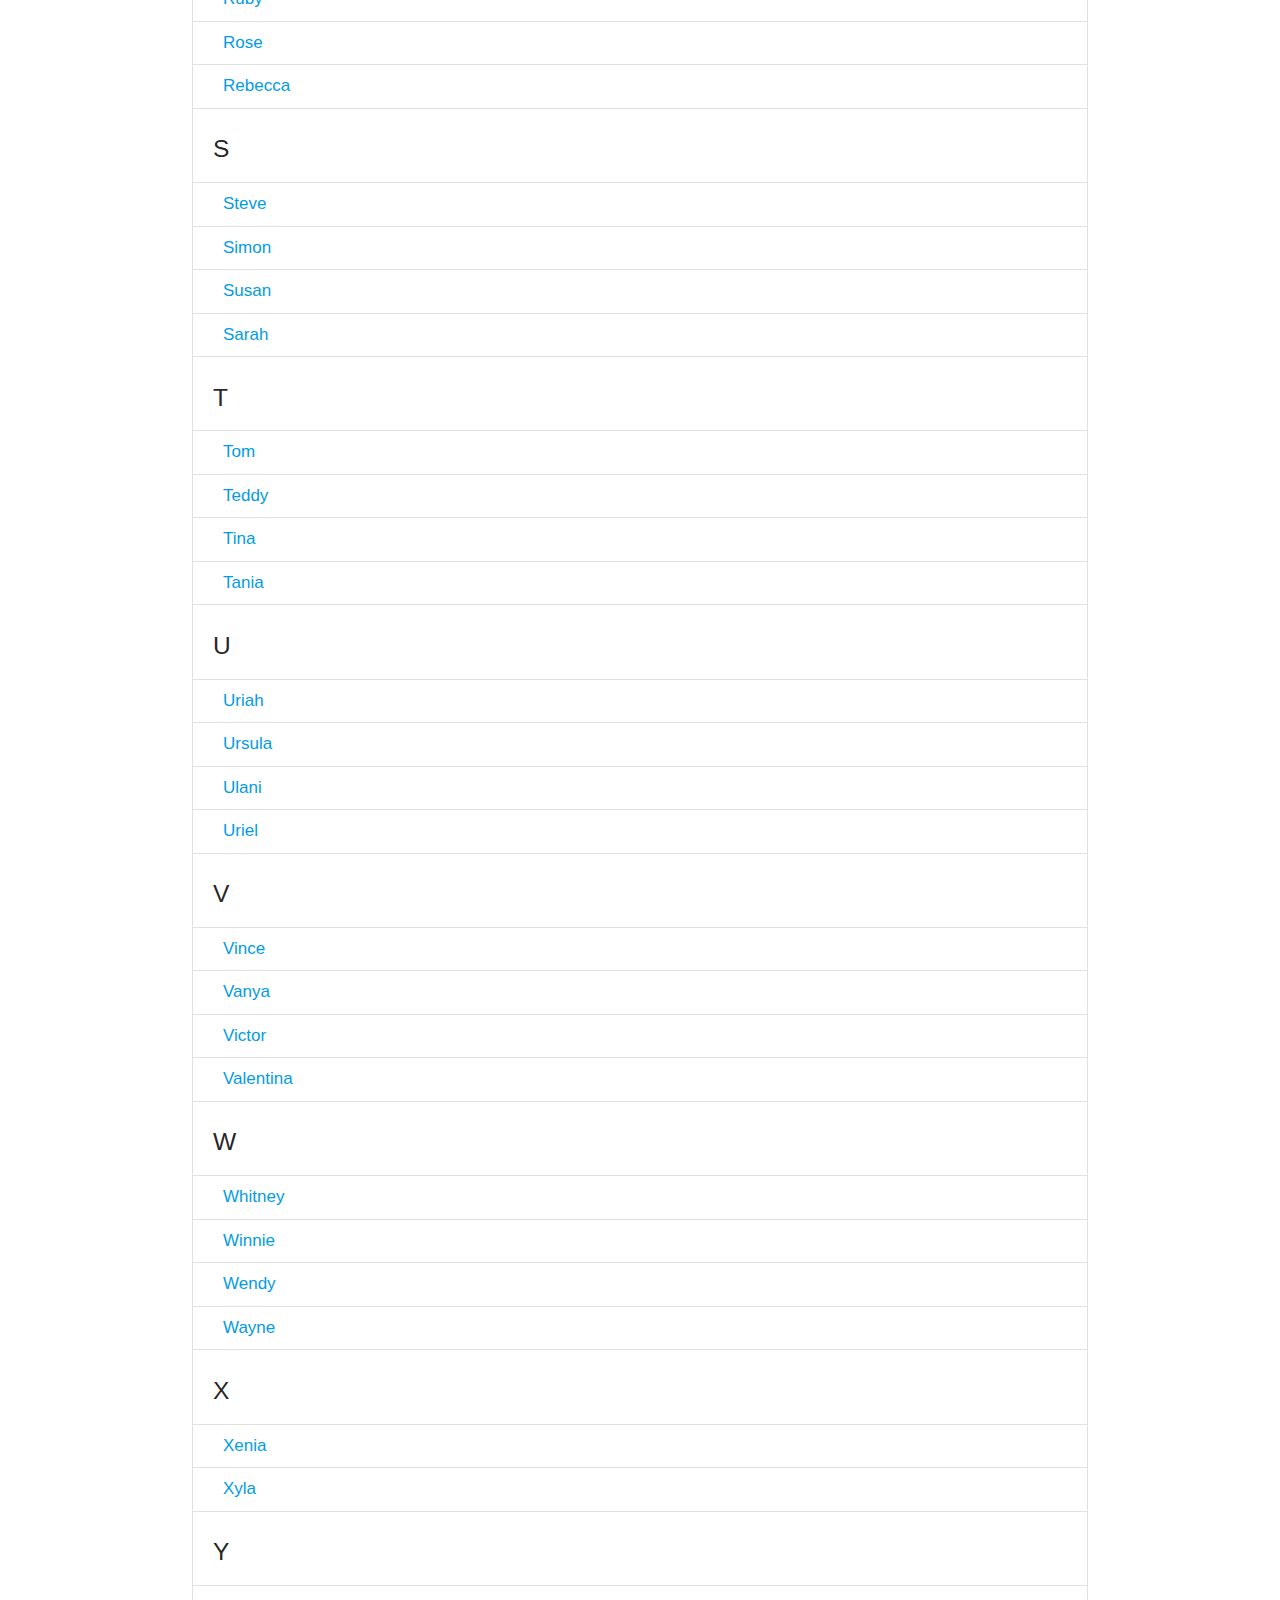
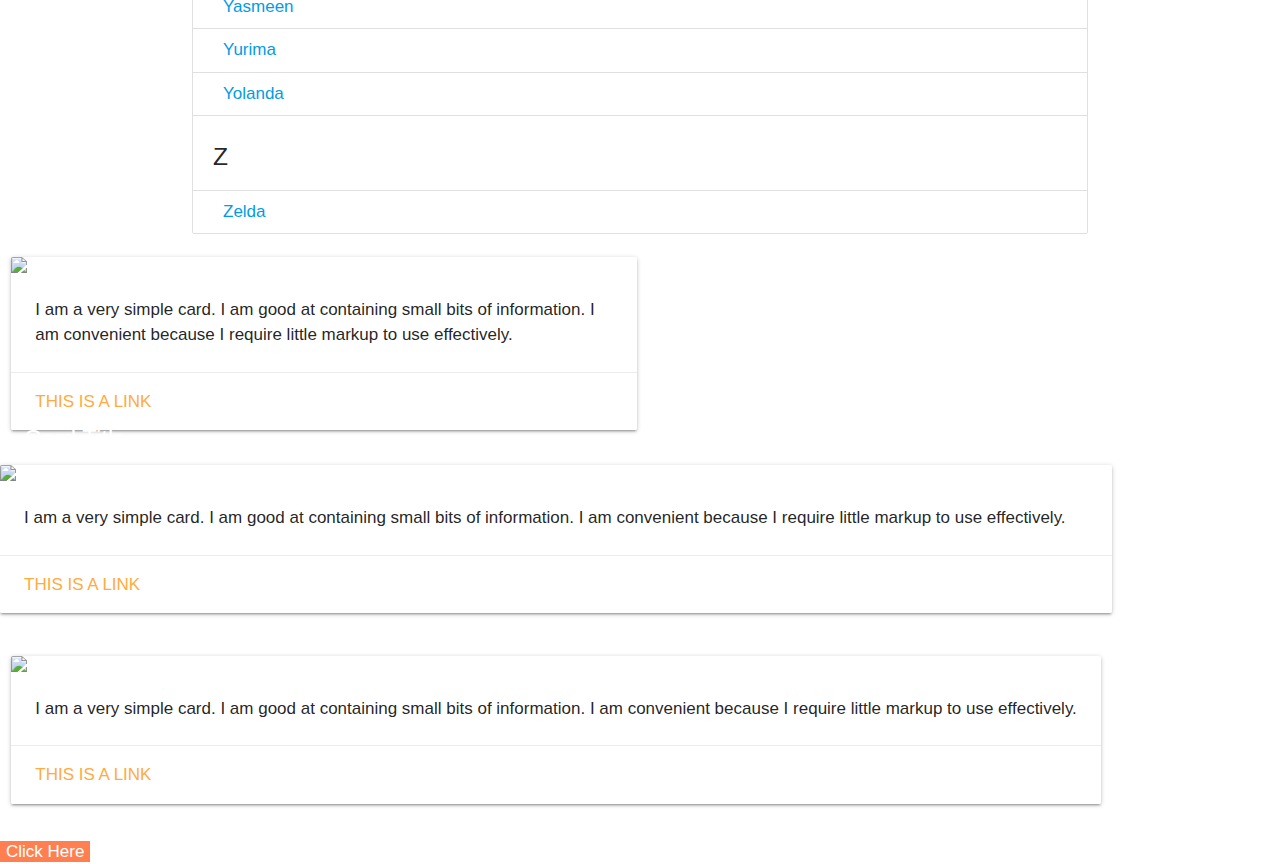
==== commit b0756e41: "update" ====
--- a/index.html
+++ b/index.html
@@ -5,7 +5,9 @@
     <meta http-equiv="X-UA-Compatible" content="IE=edge">
     <meta name="viewport" content="width=device-width, initial-scale=1.0">
     <link rel="stylesheet" href="https://cdnjs.cloudflare.com/ajax/libs/materialize/1.0.0/css/materialize.min.css">
-    
+    <link href="https://fonts.googleapis.com/icon?family=Material+Icons"
+      rel="stylesheet">
+
     <link rel="stylesheet" href="styles/style.css">
     <title>FiltRate</title>
 </head>
@@ -18,7 +20,7 @@
             FiltRate
         </h1>
         <h2 class="center-align">
-            The Filterable List App
+            The Filterable List Application
         </h2>
     </heaeder>
     <main class="">
@@ -43,6 +45,12 @@
                 <li class="collection-item">
                     <a href="#">Alexa</a>
                 </li>
+                <li class="collection-item avatar">
+                    <img src="images/yuna.jpg" alt="" class="circle">
+                    <div>Alvin<a href="#!" class="secondary-content">
+                        <i class="material-icons">send</i></a>
+                    </div>
+                </li>
 
                     <li class="collection-header">
                         <h5>B</h5>
@@ -445,7 +453,7 @@
 
     </main>
     <section>
-    <div class="flex-container">
+    <div class="flex-container" class="z-depth-2">
         <div id="hidden" class="cards">
 
             <div class="row">
@@ -506,12 +514,24 @@
         </div>
 
     </div>
+<!--(((((((((((((((Modal)))))))))))))))-->
+   <div>
+       <button id="modalBtn" class="button">Click Here</button>
+   <div id="simpleModal" class="modal">
+       <div class="modal-content">
+           <span class="closeBtn">&times;</span>
+           <p>I am a modal</p>
+
+       </div>
+   </div>
+   </div>
 </section>
     <footer>
 
     </footer>
     <script src="scripts/main.js"></script>
     <script src="scripts/hide-h5.js"></script>
-
+    <script src="scripts/popup-card.js"></script>
+    <script src="scripts/modal.js"></script>
 </body>
 </html>--- a/styles/style.css
+++ b/styles/style.css
@@ -1,6 +1,110 @@
+body {
+    font-family: poppins, Arial, Helvetica, sans-serif;
+    font-size: 17px;
+    
+}
+h1 {
+    font-size: 4rem;
+    color: rgb(19, 19, 19);
+}
+h2 {
+    font-size: 3rem;
+    color: rgb(68, 68, 68);
+}
+h3 {
+    font-size: 2rem;
+    color: #333;
+}
+.button {
+    background: coral;
+    padding: 1rem, 2rem;
+    border: 0;
+    color: #fff;
+}
+.button:hover {
+    background: #333;
+}
+.modal {
+    position:fixed;
+    z-index: 1;
+    top: 0;
+    left: 0;
+    height: 100%;
+    width: 100%;
+    overflow: auto;
+    background-color: rgba(0, 0, 0, 0.5);
+}
+.modal-content {
+
+}
 .flex-container {
-    display: flex;
+    display: grid;
     flex-direction: row;
     align-items: center;
     justify-content: left;
-}+}
+/* card styling*/
+.card {
+    display: grid;
+}
+/* Popup container - can be anything you want */
+.popup {
+    position: relative;
+    display: inline-block;
+    cursor: pointer;
+    -webkit-user-select: none;
+    -moz-user-select: none;
+    -ms-user-select: none;
+    user-select: none;
+  }
+  
+  /* The actual popup */
+  .popup .popuptext {
+    visibility: hidden;
+    width: 160px;
+    background-color: #555;
+    color: #fff;
+    text-align: center;
+    border-radius: 6px;
+    padding: 8px 0;
+    position: absolute;
+    z-index: 1;
+    bottom: 125%;
+    left: 50%;
+    margin-left: -80px;
+  }
+  
+  /* Popup arrow */
+  .popup .popuptext::after {
+    content: "";
+    position: absolute;
+    top: 100%;
+    left: 50%;
+    margin-left: -5px;
+    border-width: 5px;
+    border-style: solid;
+    border-color: #555 transparent transparent transparent;
+  }
+  
+  /* Toggle this class - hide and show the popup */
+  .popup .show {
+    visibility: visible;
+    -webkit-animation: fadeIn 1s;
+    animation: fadeIn 1s;
+  }
+  .popup.active{
+  color: red;
+  }
+  
+  /* Add animation (fade in the popup) */
+  @-webkit-keyframes fadeIn {
+    from {opacity: 0;} 
+    to {opacity: 1;}
+  }
+  
+  @keyframes fadeIn {
+    from {opacity: 0;}
+    to {opacity:1 ;}
+  }
+
+  /*modal styling*/
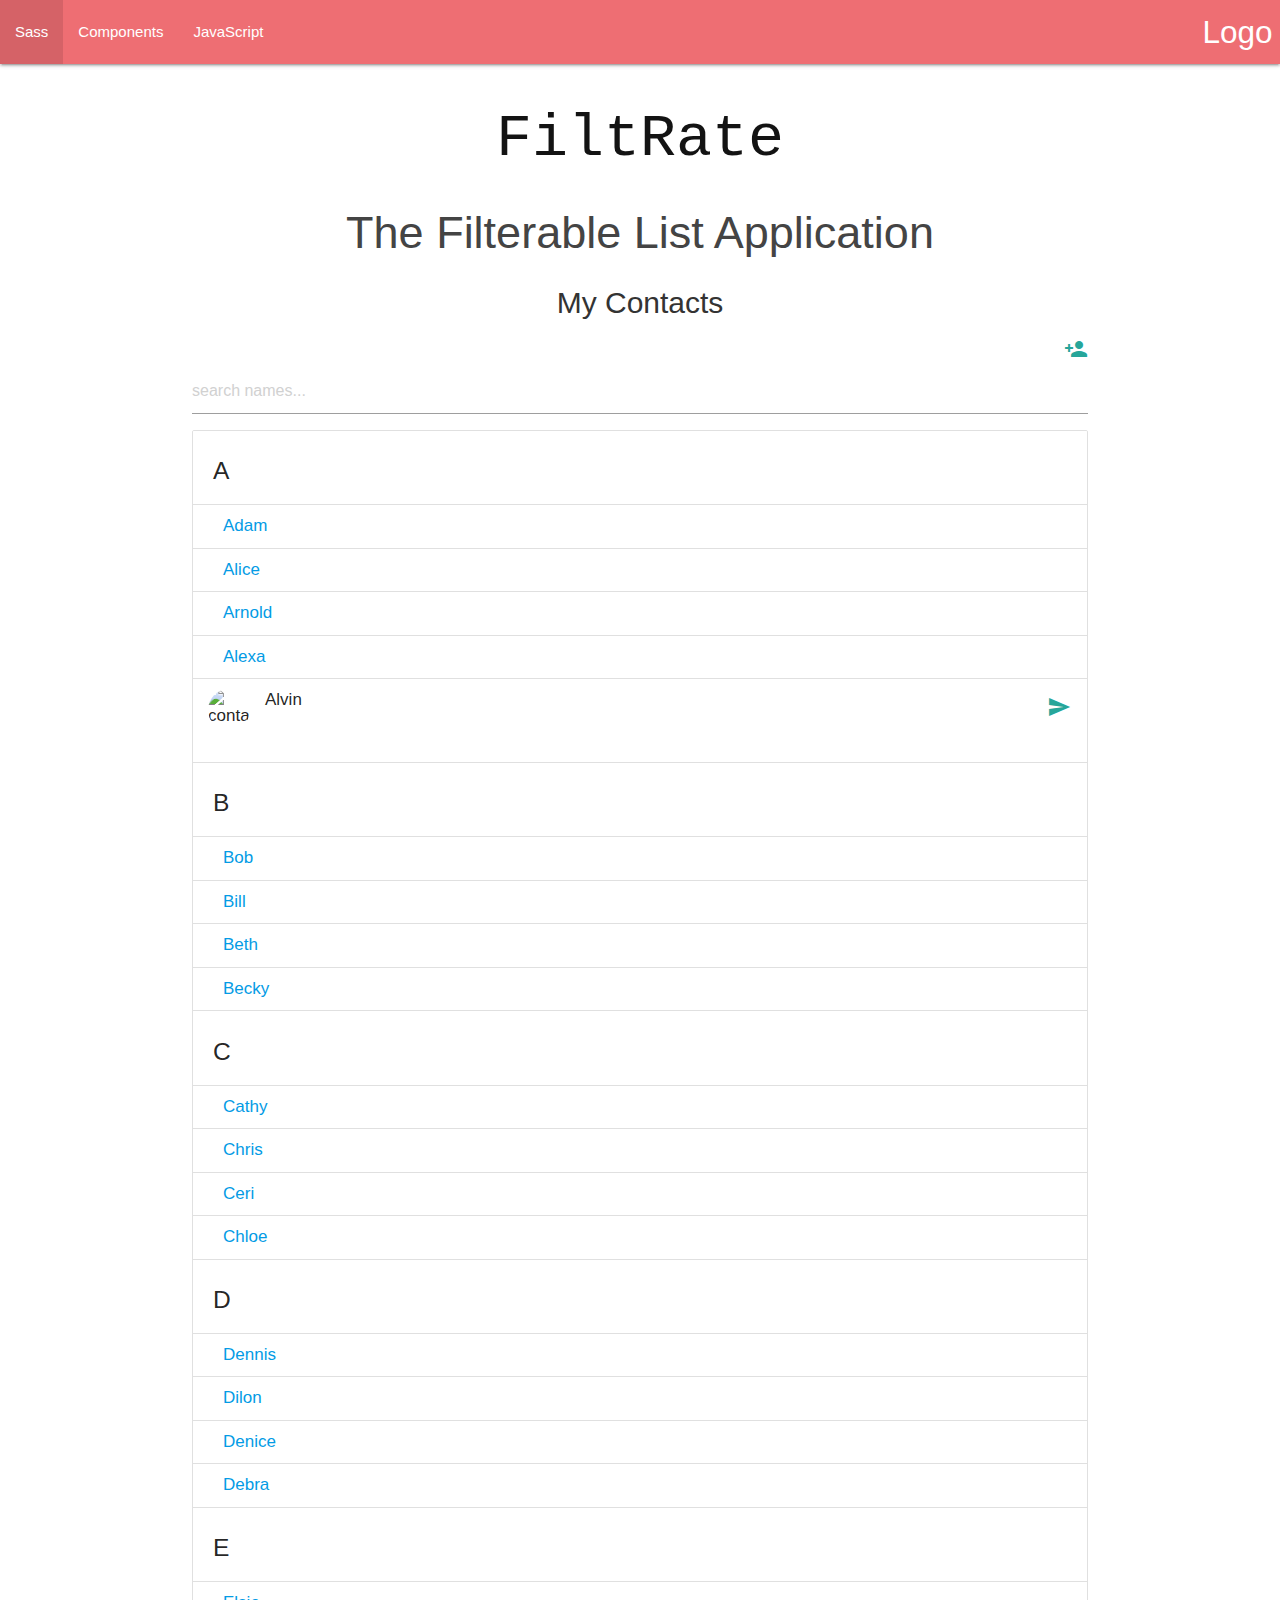
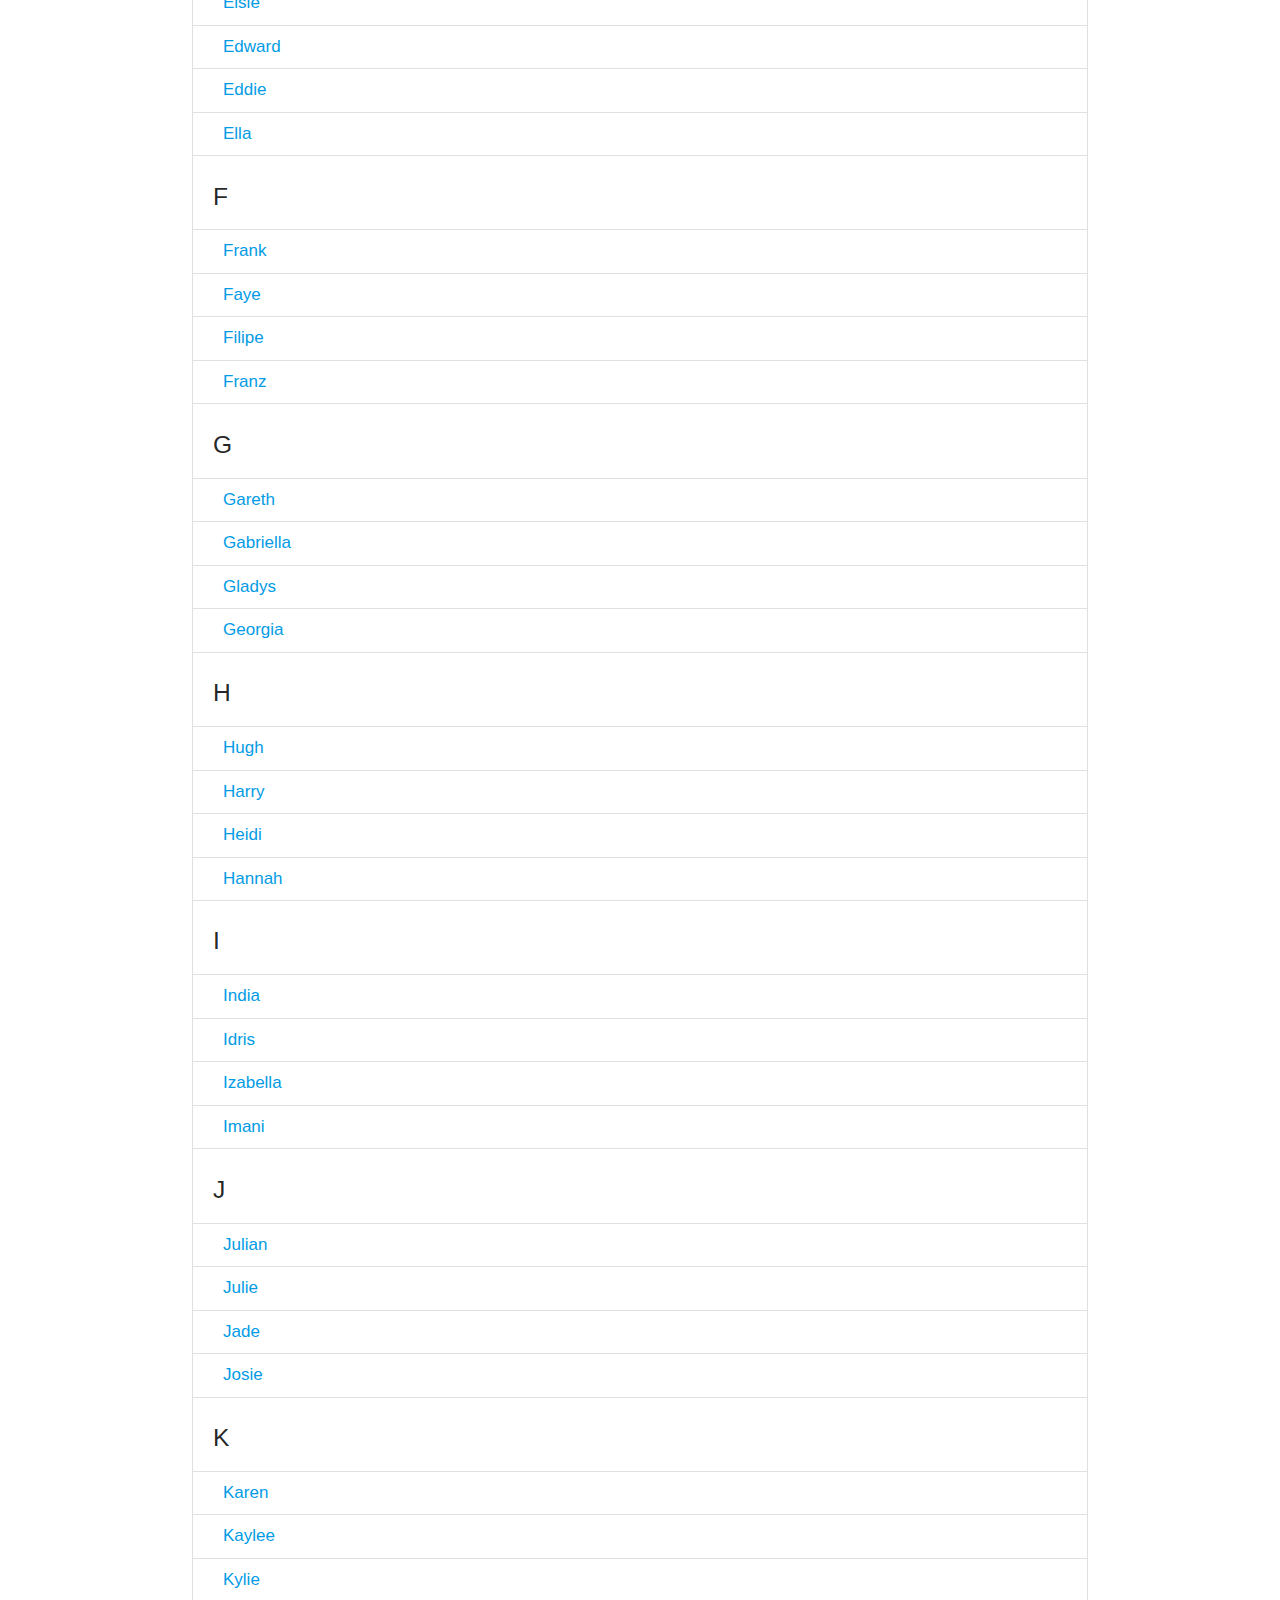
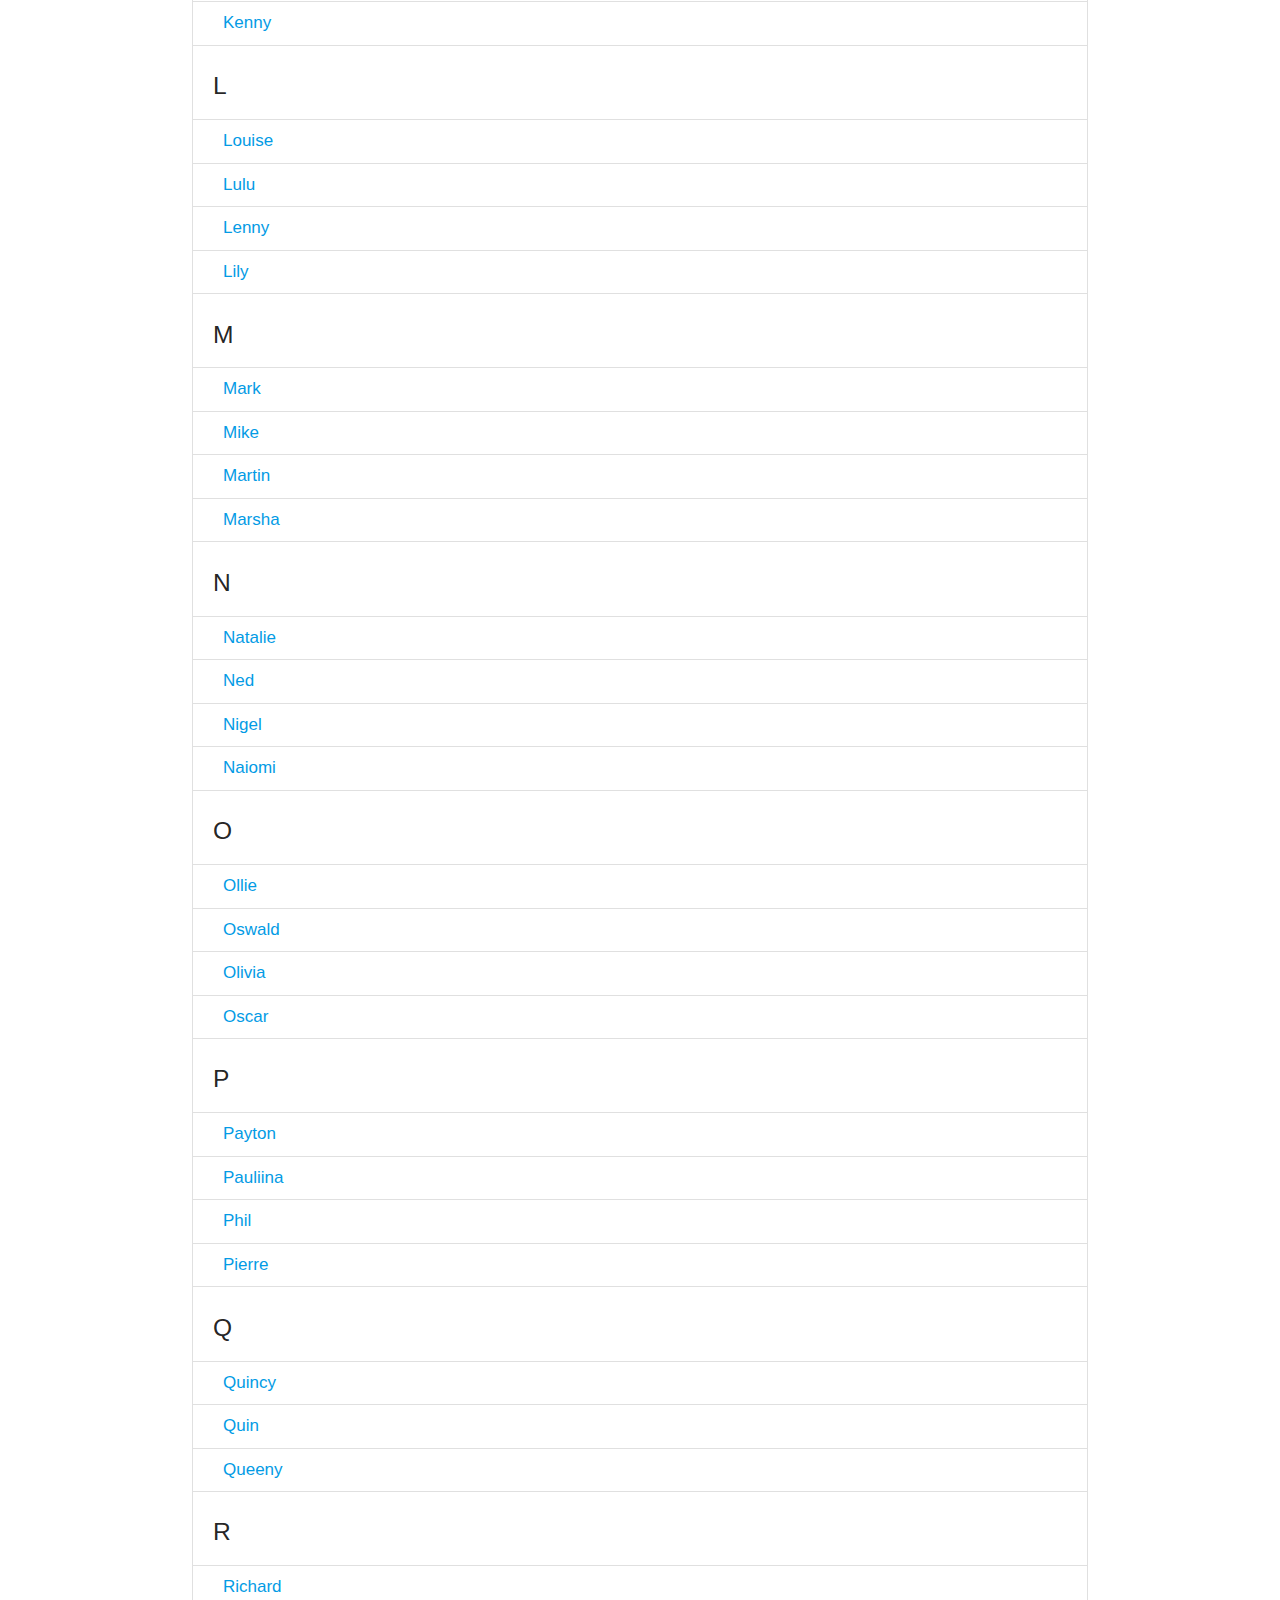
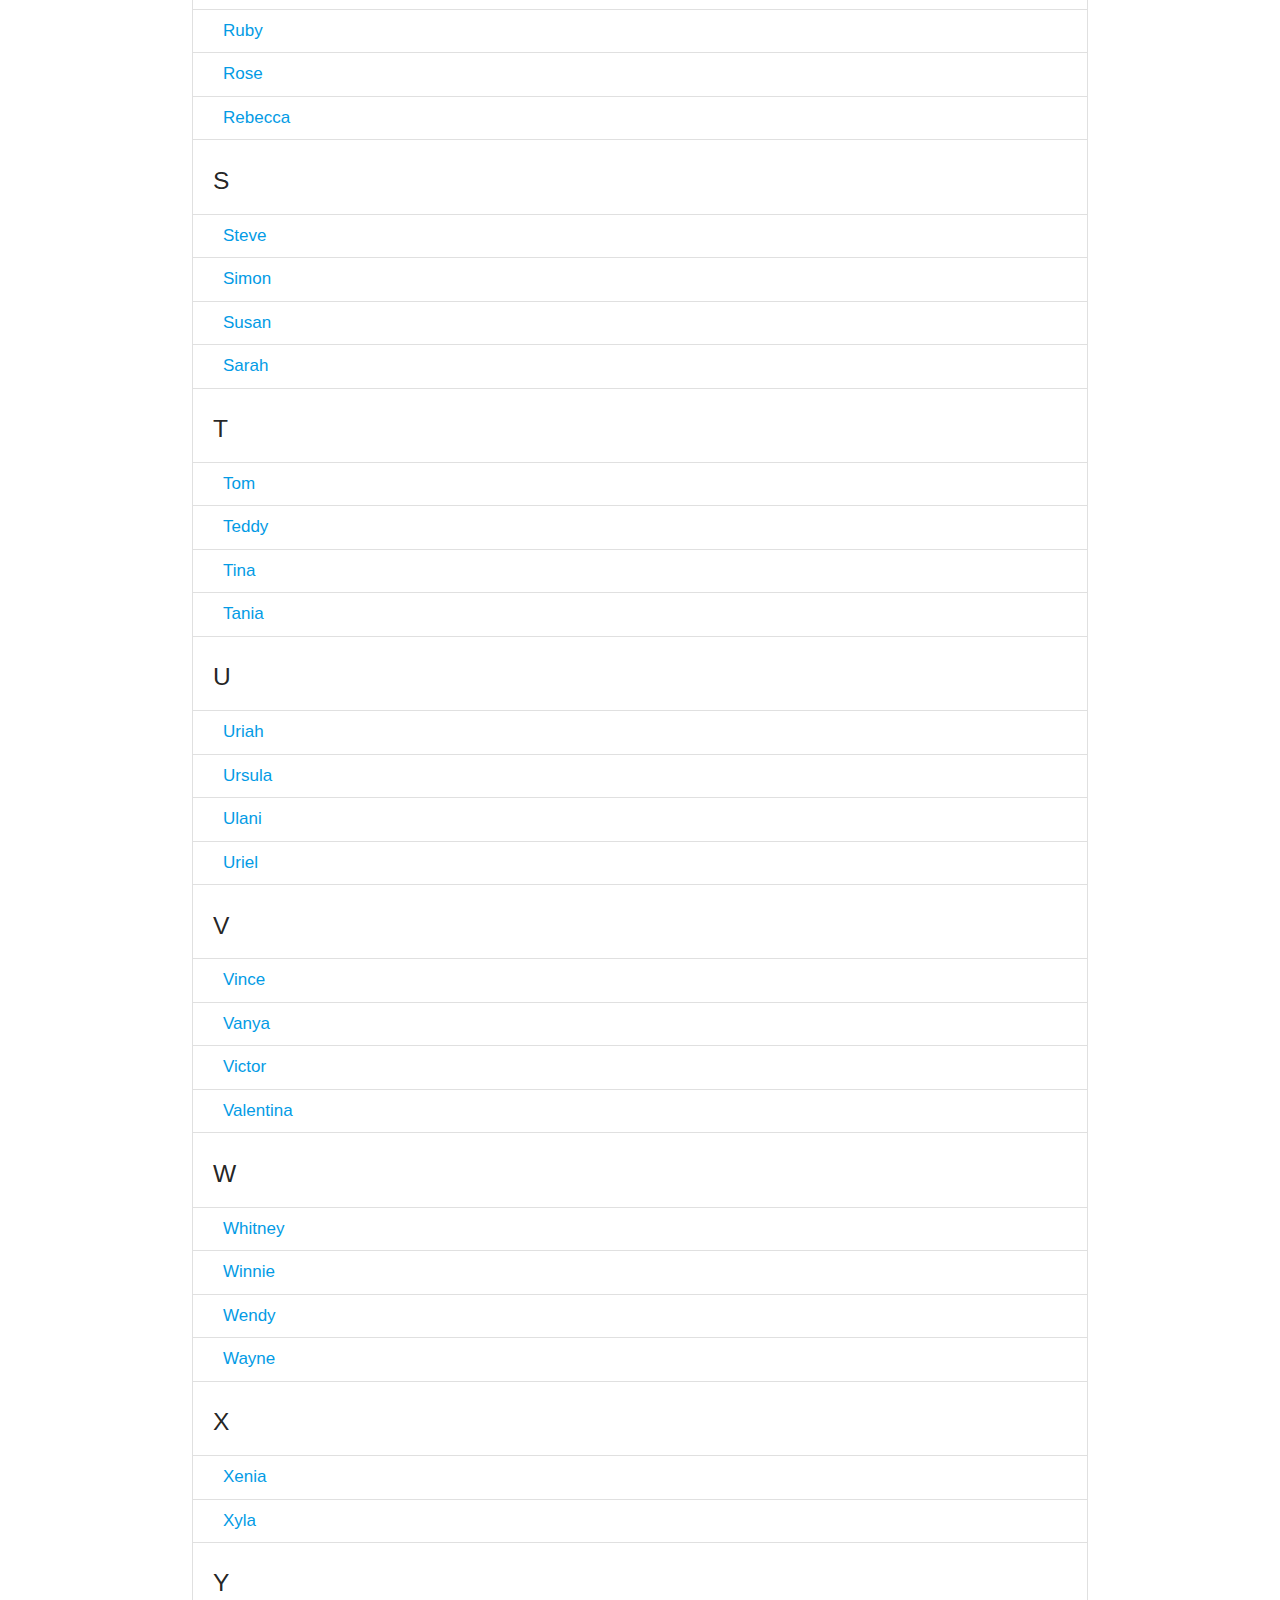
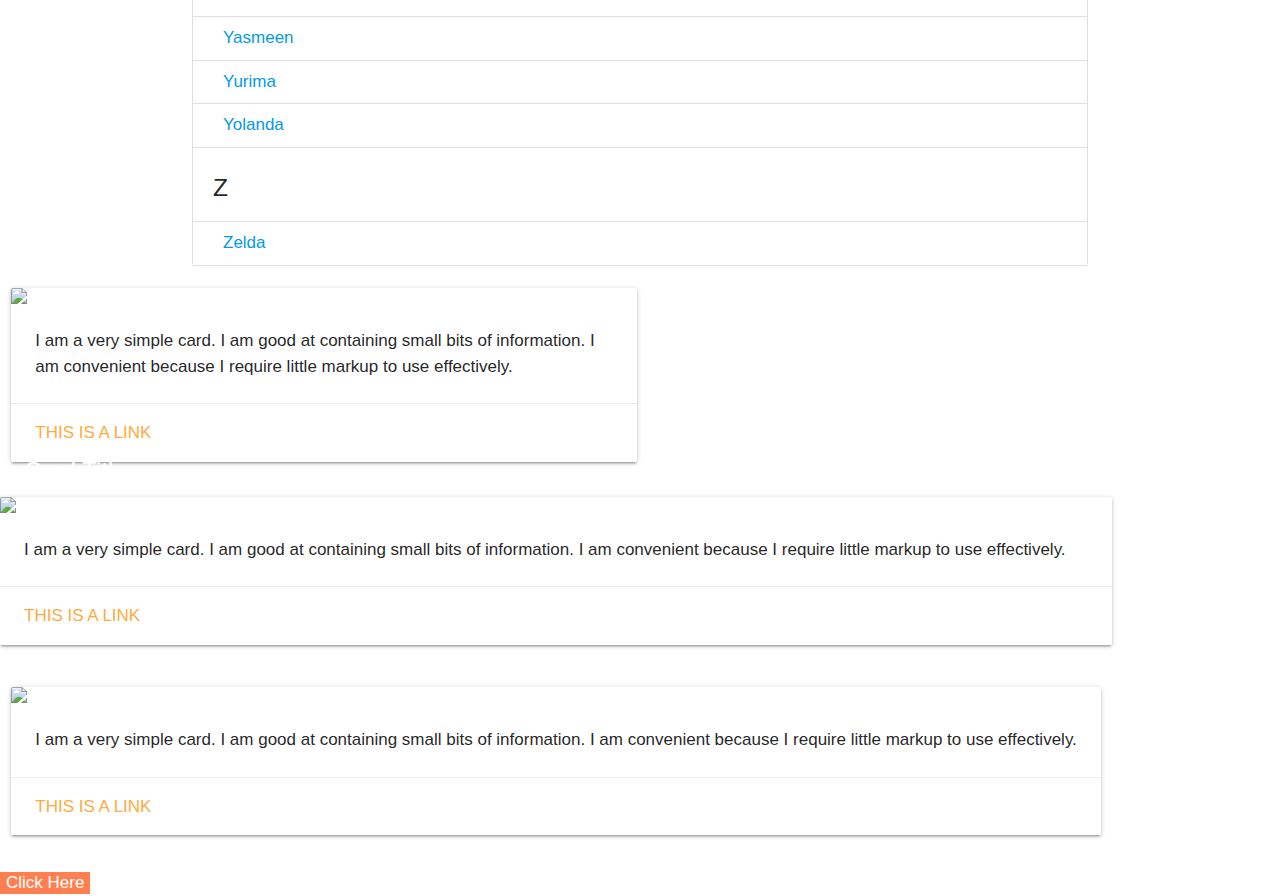
==== commit 814148f0: "update" ====
--- a/index.html
+++ b/index.html
@@ -14,8 +14,15 @@
 <body>
     <heaeder>
         <nav>
-
-        </nav>
+            <div class="nav-wrapper">
+              <a href="#" class="brand-logo right">Logo</a>
+              <ul id="nav-mobile" class="left hide-on-med-and-down">
+                <li><a href="sass.html">Sass</a></li>
+                <li><a href="badges.html">Components</a></li>
+                <li><a href="collapsible.html">JavaScript</a></li>
+              </ul>
+            </div>
+          </nav>
         <h1 class="center-align">
             FiltRate
         </h1>
@@ -28,6 +35,12 @@
             <h3 class="center-align">
                 My Contacts
             </h3>
+            <!--((((((((((((add contact))))))))))))-->
+
+            <span class="material-icons-outlined">
+                <a href="#" class="secondary-content">
+                    <i class="material-icons">person_add</i></a>
+                </span>
             <input type="text" id="filterInput" placeholder="search names...">
             <ul id="names" class="collection with-header">
                 <li class="collection-header">
@@ -46,8 +59,8 @@
                     <a href="#">Alexa</a>
                 </li>
                 <li class="collection-item avatar">
-                    <img src="images/yuna.jpg" alt="" class="circle">
-                    <div>Alvin<a href="#!" class="secondary-content">
+                    <img src="/assets/profile-pic-2.png" alt="contact-avatar" class="circle">
+                    <div>Alvin<a href="#" class="secondary-content">
                         <i class="material-icons">send</i></a>
                     </div>
                 </li>
--- a/styles/style.css
+++ b/styles/style.css
@@ -6,6 +6,7 @@
 h1 {
     font-size: 4rem;
     color: rgb(19, 19, 19);
+    font-family: 'Courier New', Courier, monospace;
 }
 h2 {
     font-size: 3rem;
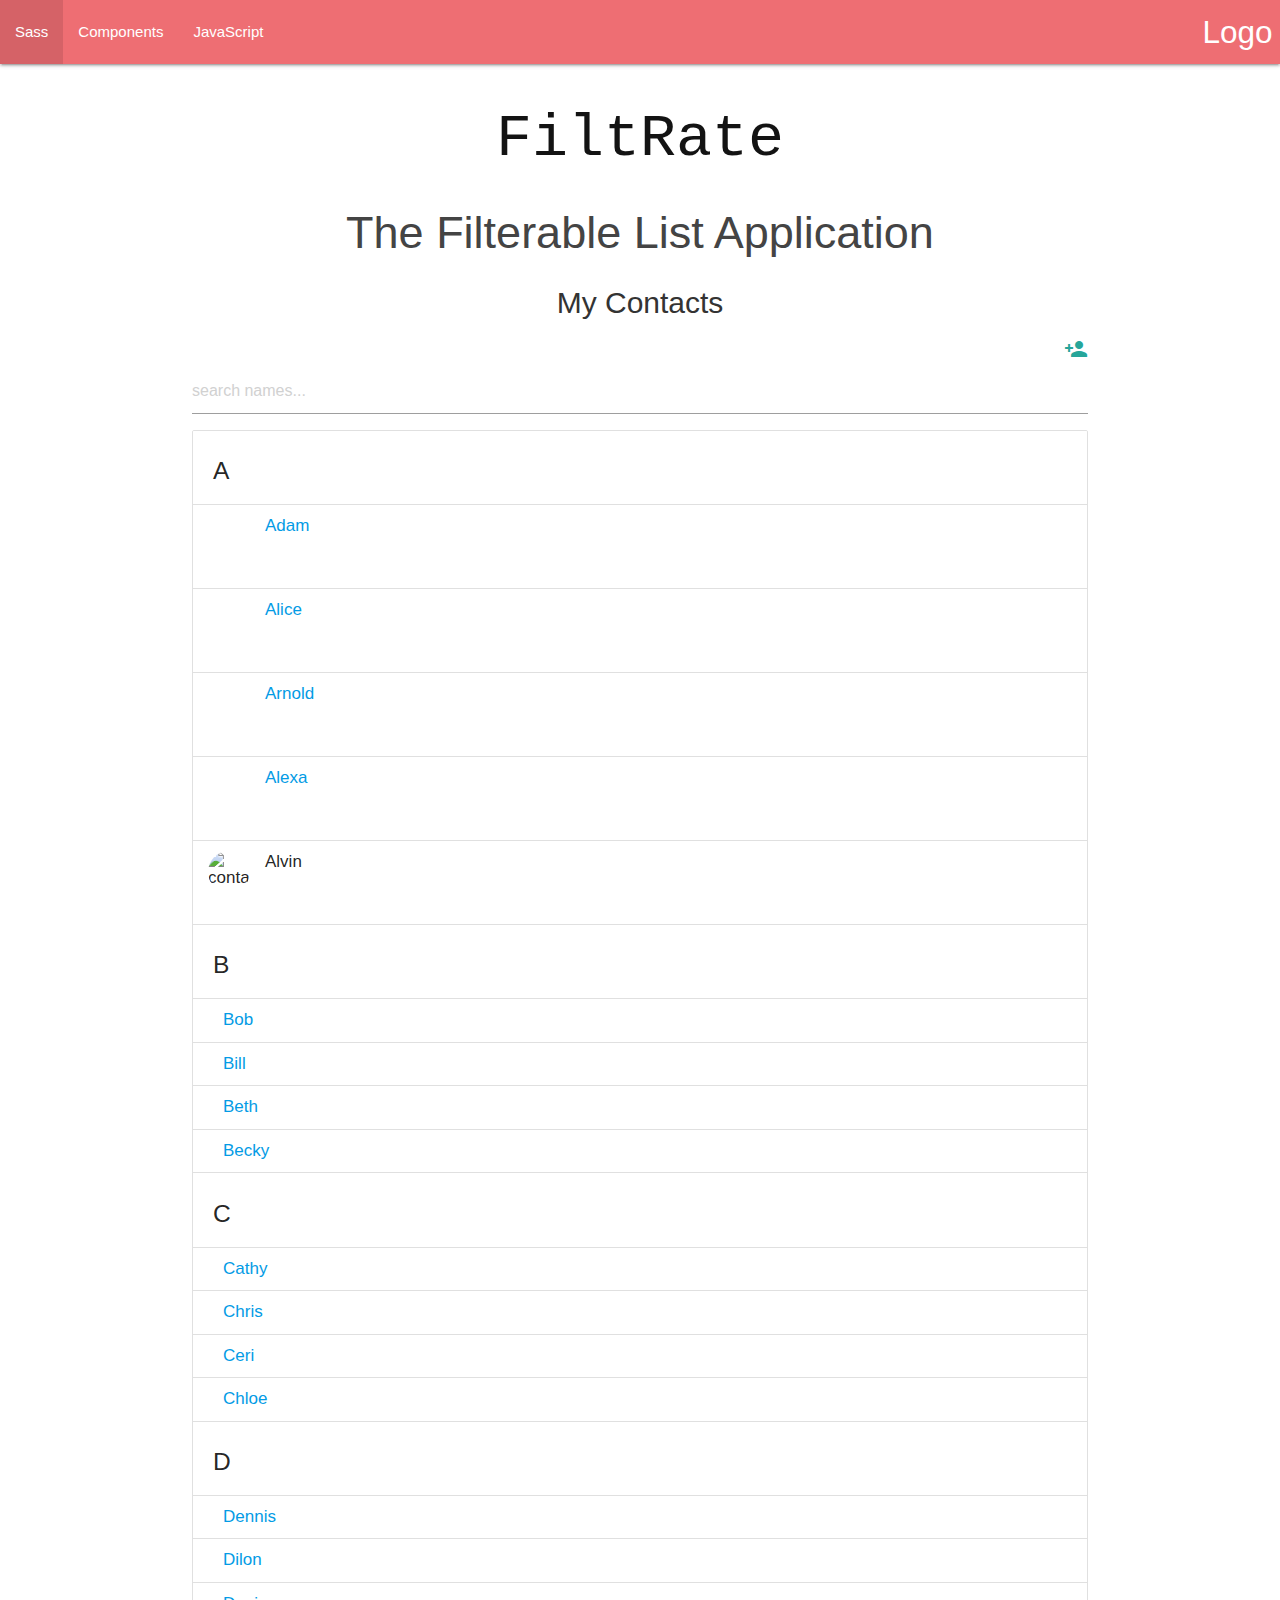
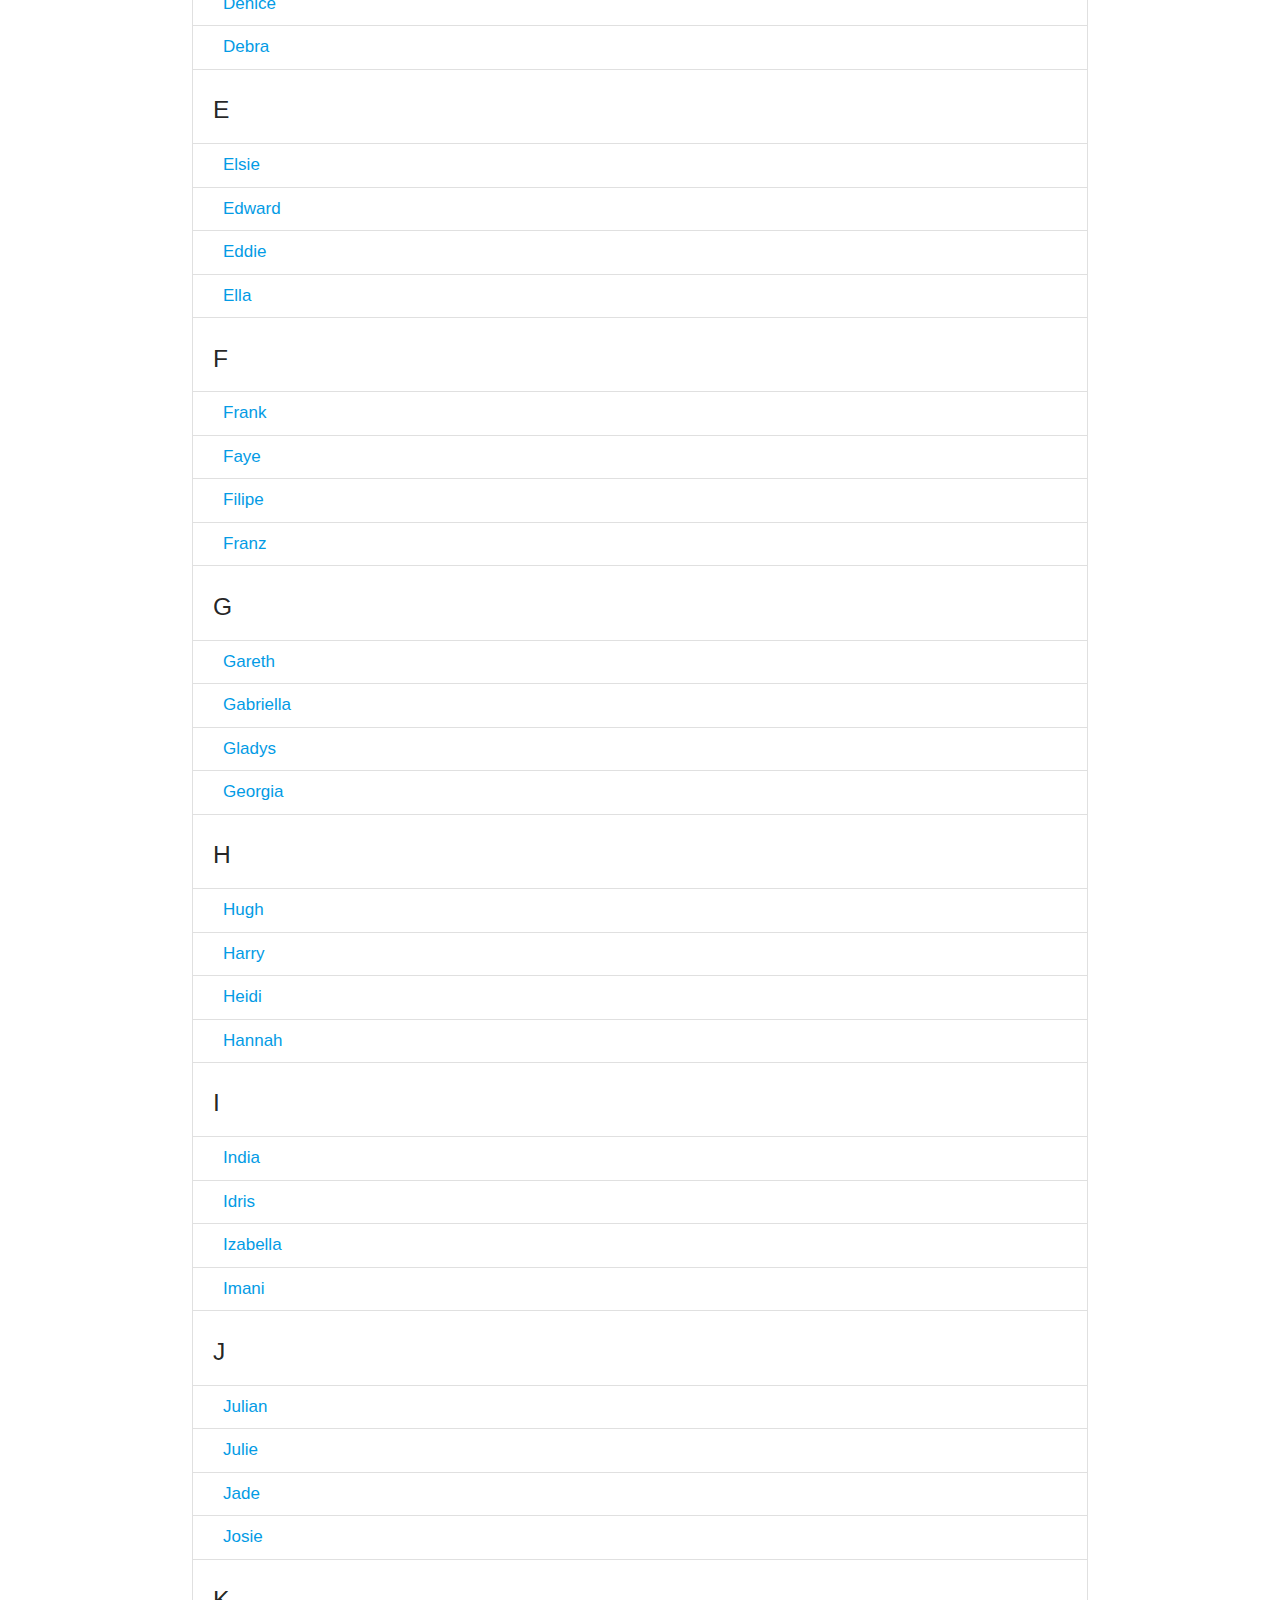
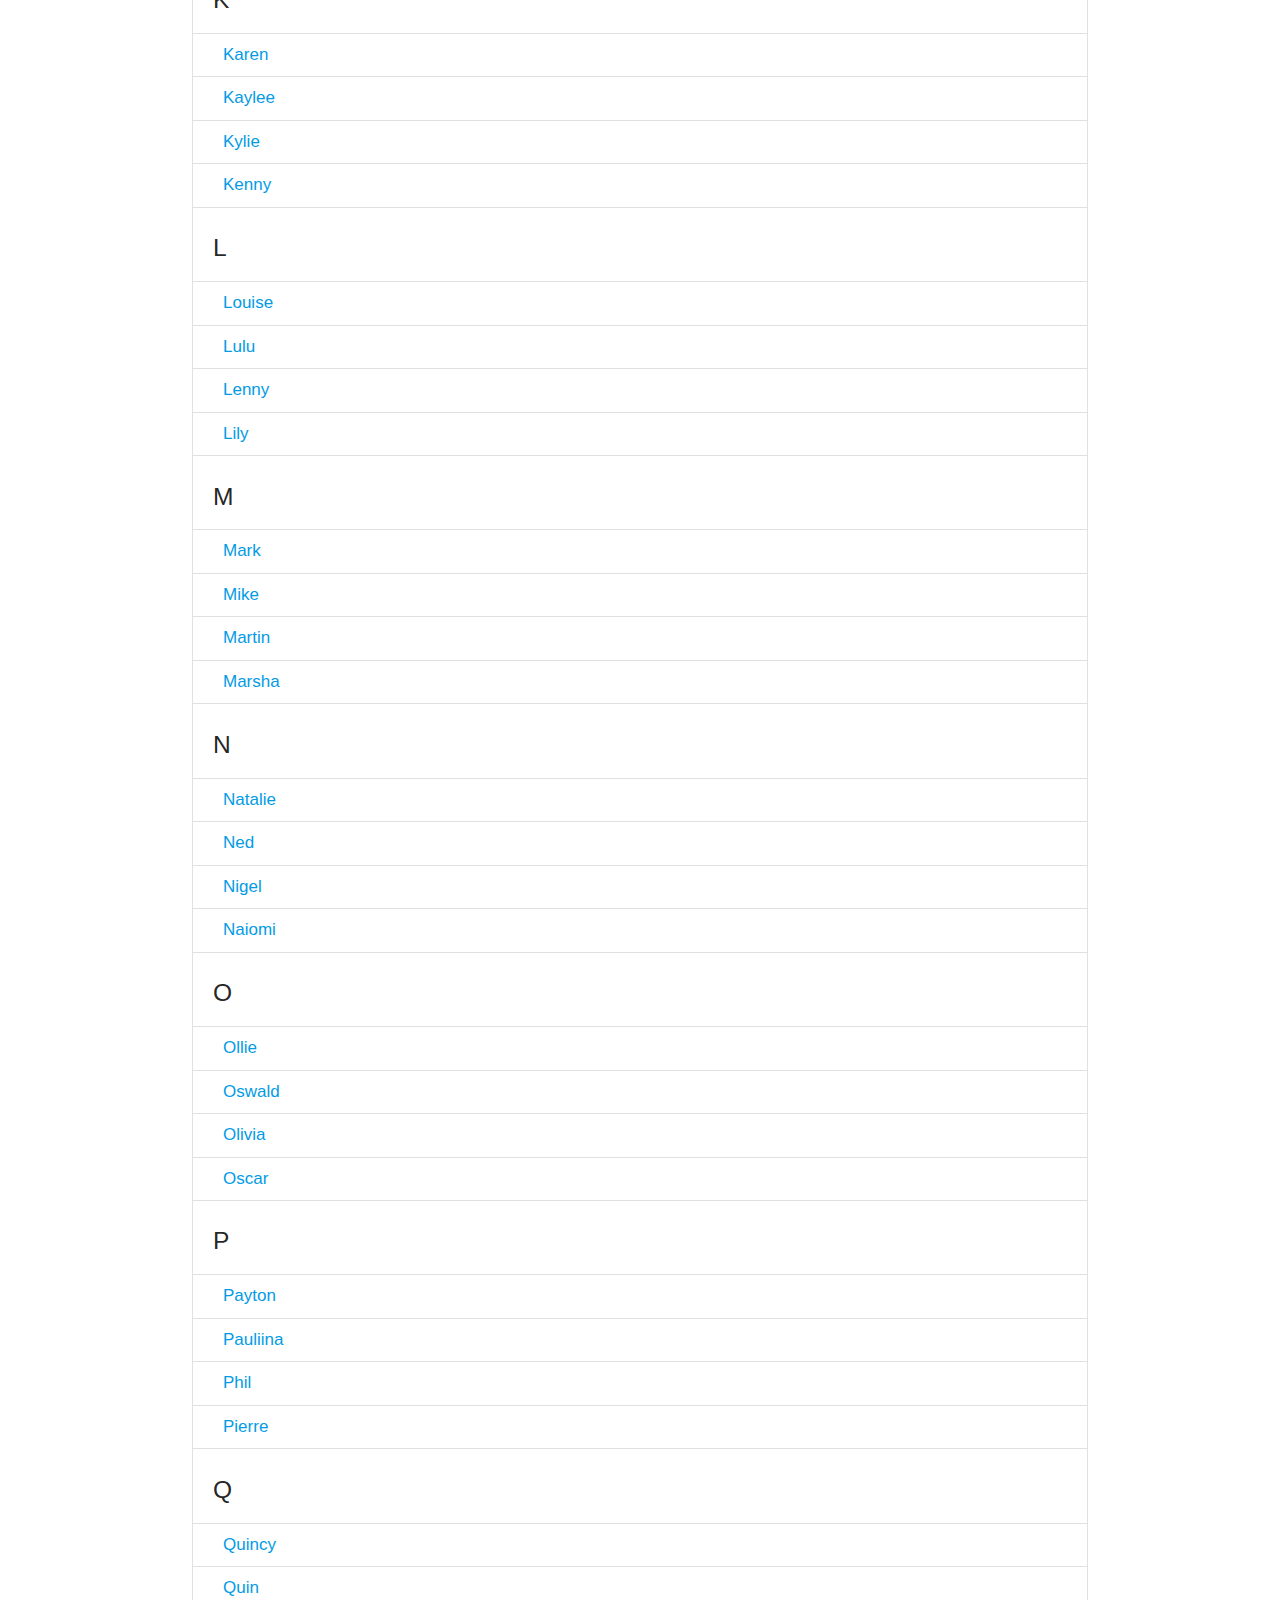
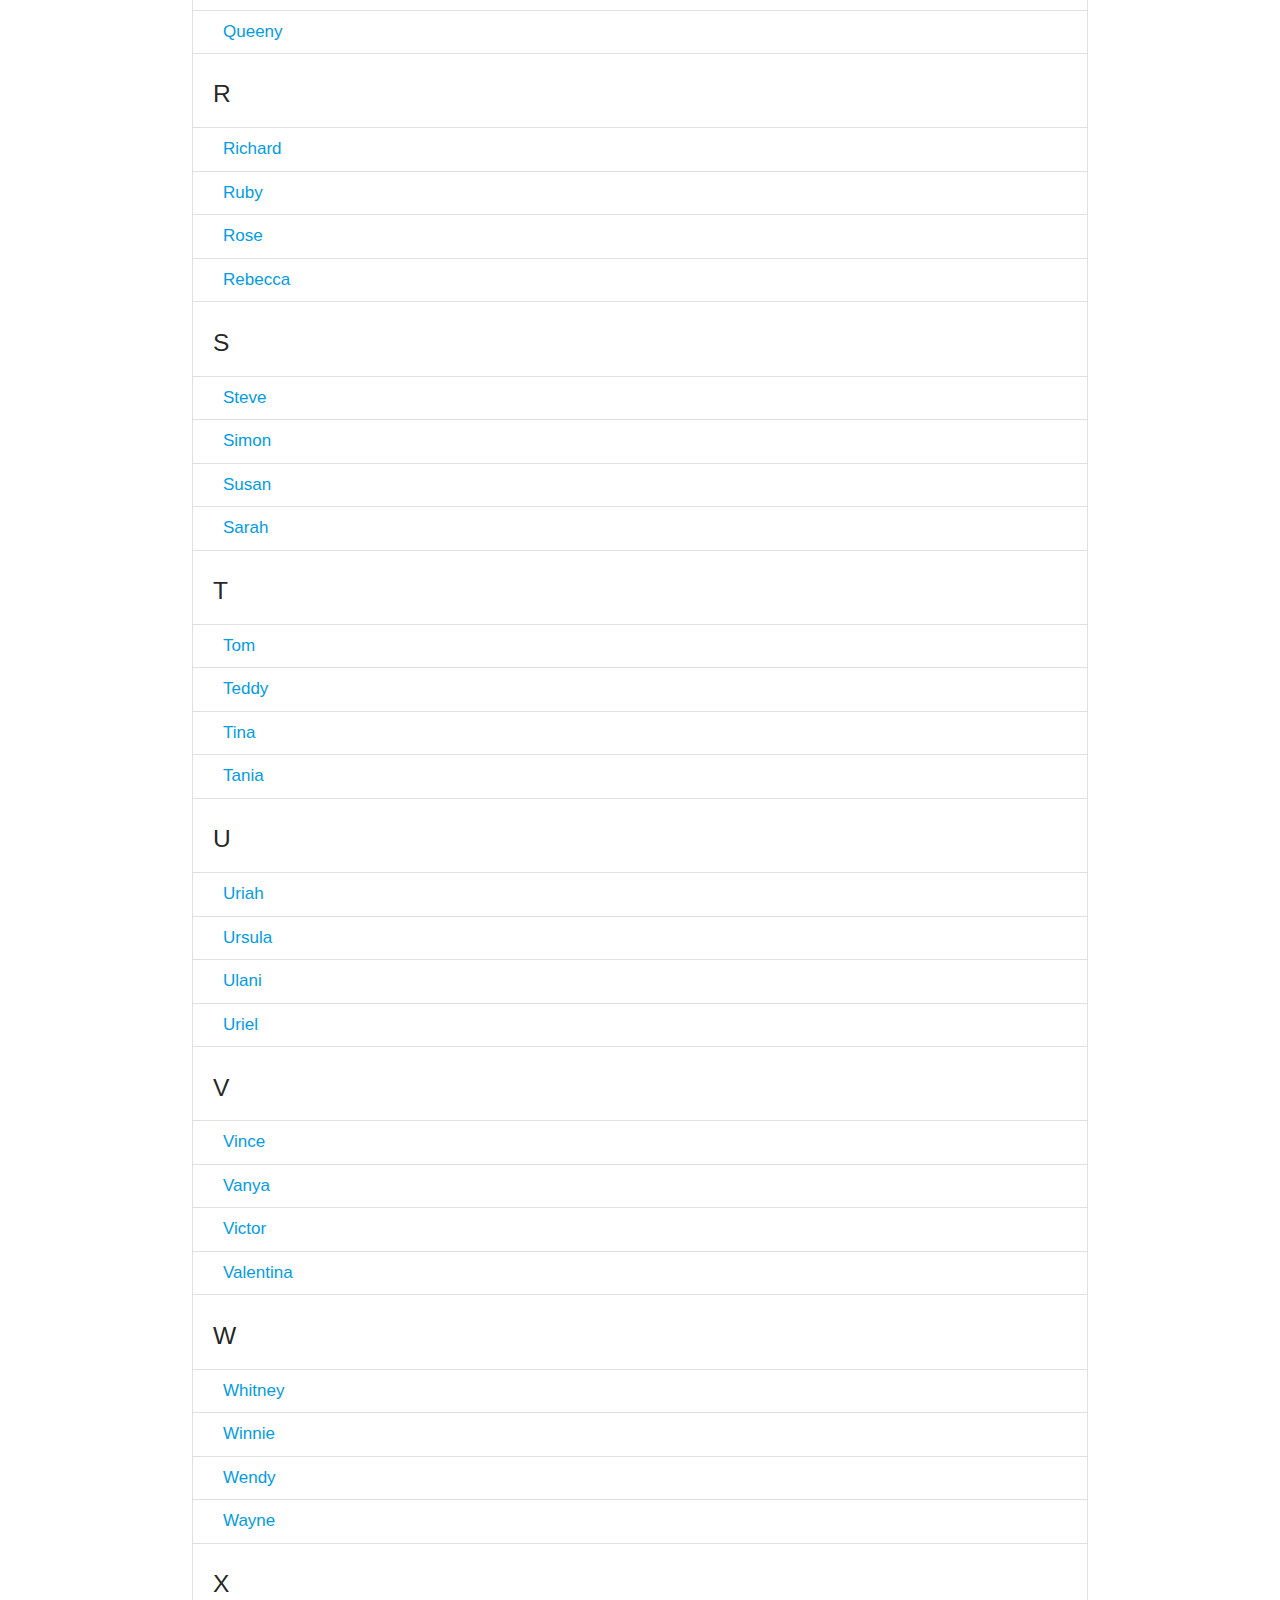
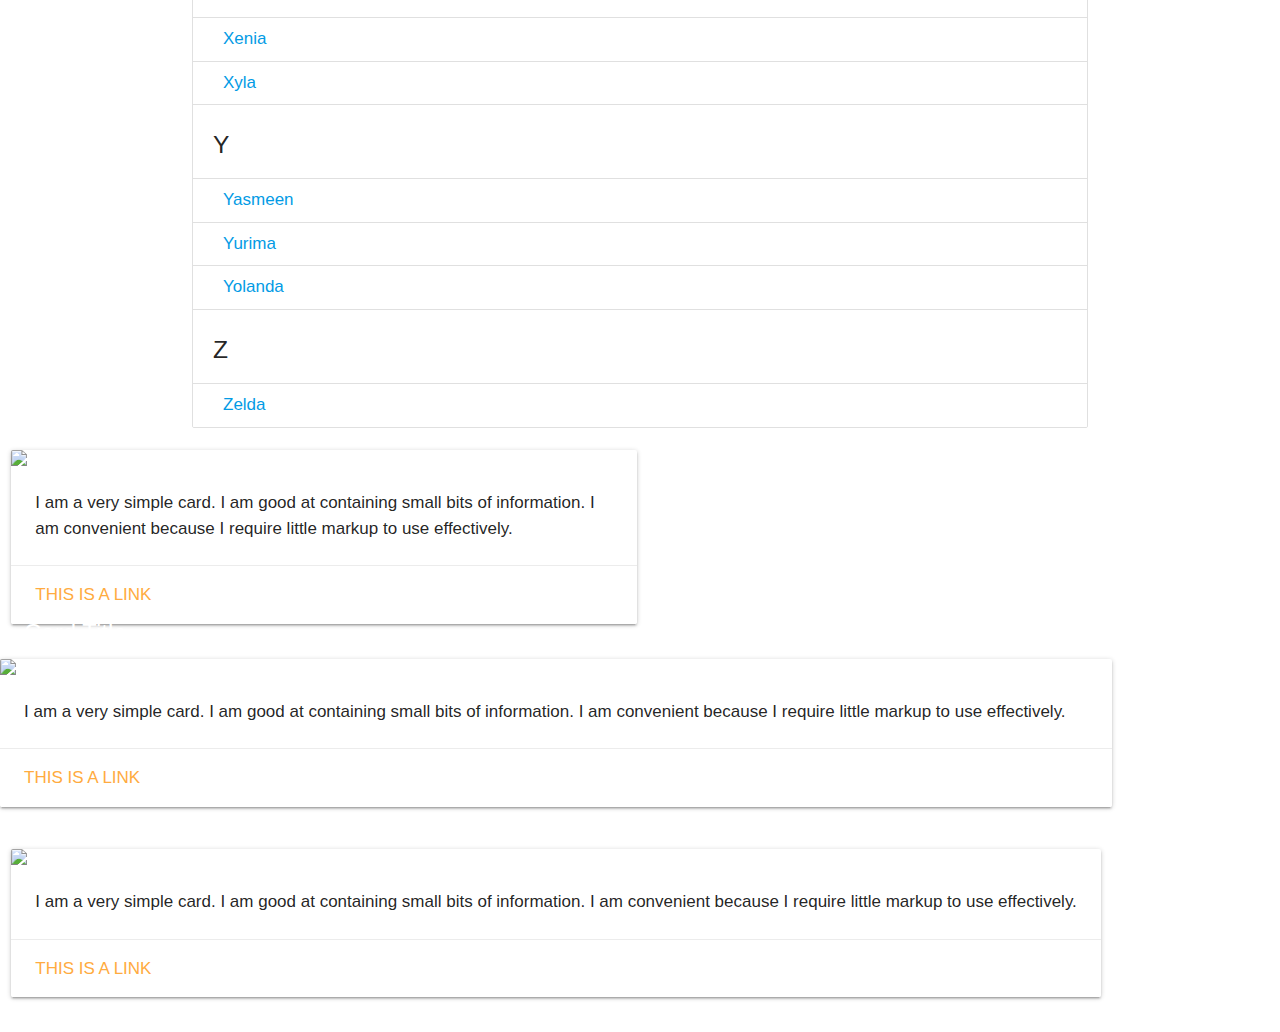
==== commit 5f944ec4: "update" ====
--- a/index.html
+++ b/index.html
@@ -3,10 +3,10 @@
 <head>
     <meta charset="UTF-8">
     <meta http-equiv="X-UA-Compatible" content="IE=edge">
-    <meta name="viewport" content="width=device-width, initial-scale=1.0">
+    <meta name="viewport" content="width=device-width, initial-scale=1.0"> 
     <link rel="stylesheet" href="https://cdnjs.cloudflare.com/ajax/libs/materialize/1.0.0/css/materialize.min.css">
-    <link href="https://fonts.googleapis.com/icon?family=Material+Icons"
-      rel="stylesheet">
+    
+    <link href="https://fonts.googleapis.com/icon?family=Material+Icons" rel="stylesheet">
 
     <link rel="stylesheet" href="styles/style.css">
     <title>FiltRate</title>
@@ -14,7 +14,7 @@
 <body>
     <heaeder>
         <nav>
-            <div class="nav-wrapper">
+            <div class="nav-wrapper" class="card-panel teal lighten-2">
               <a href="#" class="brand-logo right">Logo</a>
               <ul id="nav-mobile" class="left hide-on-med-and-down">
                 <li><a href="sass.html">Sass</a></li>
@@ -23,11 +23,11 @@
               </ul>
             </div>
           </nav>
-        <h1 class="center-align">
+        <h1 id="titleEffect" class="center-align" class="run-animation">
             FiltRate
         </h1>
         <h2 class="center-align">
-            The Filterable List Application
+            The <span id="titleRoll">Filterable</span> List Application
         </h2>
     </heaeder>
     <main class="">
@@ -46,22 +46,22 @@
                 <li class="collection-header">
                     <h5>A</h5>
                 </li>
-                <li class="collection-item">
+                <li class="collection-item avatar">
                     <a href="#card-one">Adam</a>
                 </li>
-                <li class="collection-item">
+                <li class="collection-item avatar">
                     <a href="#card-two">Alice</a>
                 </li>
-                <li class="collection-item">
+                <li class="collection-item avatar">
                     <a href="#card-three">Arnold</a>
                 </li>
-                <li class="collection-item">
+                <li class="collection-item avatar">
                     <a href="#">Alexa</a>
                 </li>
                 <li class="collection-item avatar">
                     <img src="/assets/profile-pic-2.png" alt="contact-avatar" class="circle">
                     <div>Alvin<a href="#" class="secondary-content">
-                        <i class="material-icons">send</i></a>
+                        <i class="material-icons">open_in_full</i></a>
                     </div>
                 </li>
 
@@ -528,7 +528,7 @@
 
     </div>
 <!--(((((((((((((((Modal)))))))))))))))-->
-   <div>
+   <!--<div>
        <button id="modalBtn" class="button">Click Here</button>
    <div id="simpleModal" class="modal">
        <div class="modal-content">
@@ -537,7 +537,7 @@
 
        </div>
    </div>
-   </div>
+   </div>-->
 </section>
     <footer>
 
@@ -546,5 +546,11 @@
     <script src="scripts/hide-h5.js"></script>
     <script src="scripts/popup-card.js"></script>
     <script src="scripts/modal.js"></script>
+    <!--    
+        <script src="scripts/title-roll.js"></script>
+    -->
+    <script src="scripts/title-animation.js"></script>
+
+
 </body>
 </html>--- a/styles/style.css
+++ b/styles/style.css
@@ -8,6 +8,23 @@
     color: rgb(19, 19, 19);
     font-family: 'Courier New', Courier, monospace;
 }
+@keyframes h1-animation {        
+    from {
+      opacity : 0;
+      left : -500px;
+    }
+    to {
+      opacity : 1;
+      left : 0;
+    }      
+  }
+  
+  .run-animation {
+    position: relative;
+    animation: my-animation 2s ease;
+  }
+  
+ 
 h2 {
     font-size: 3rem;
     color: rgb(68, 68, 68);
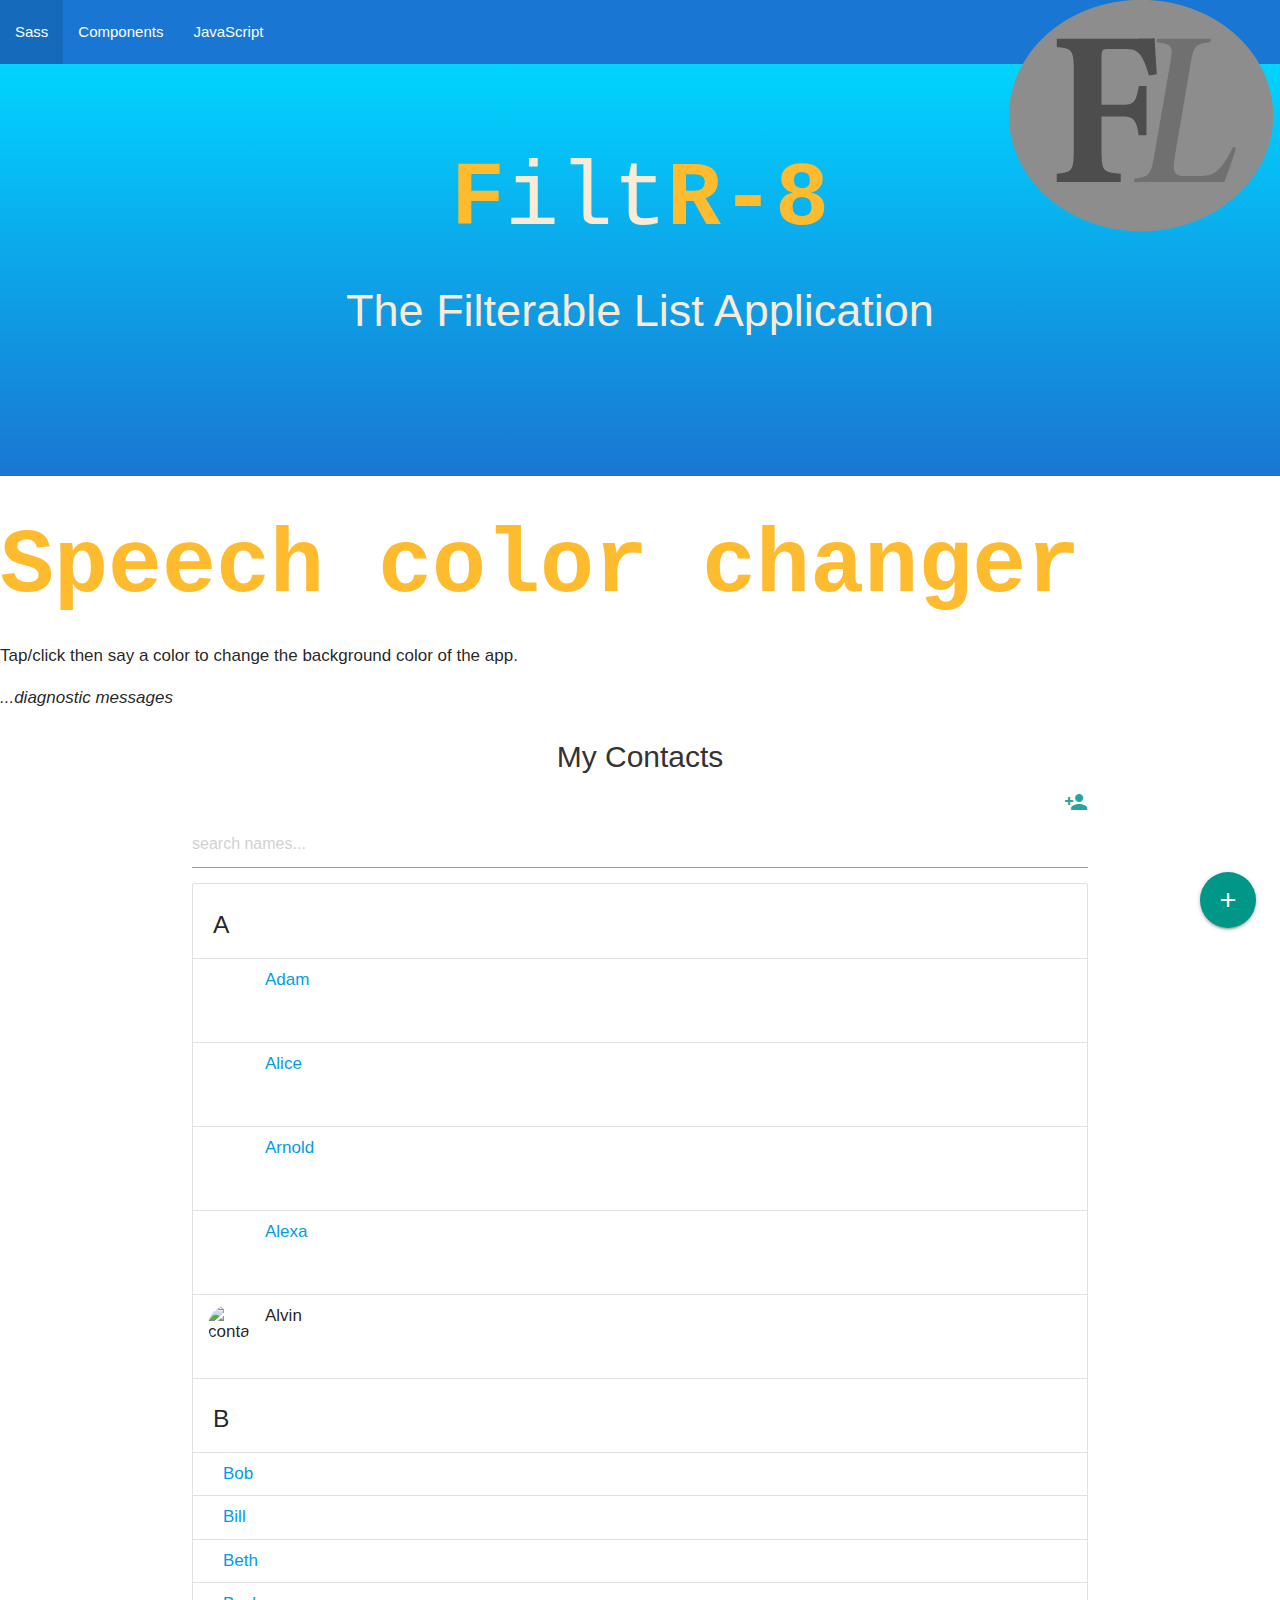
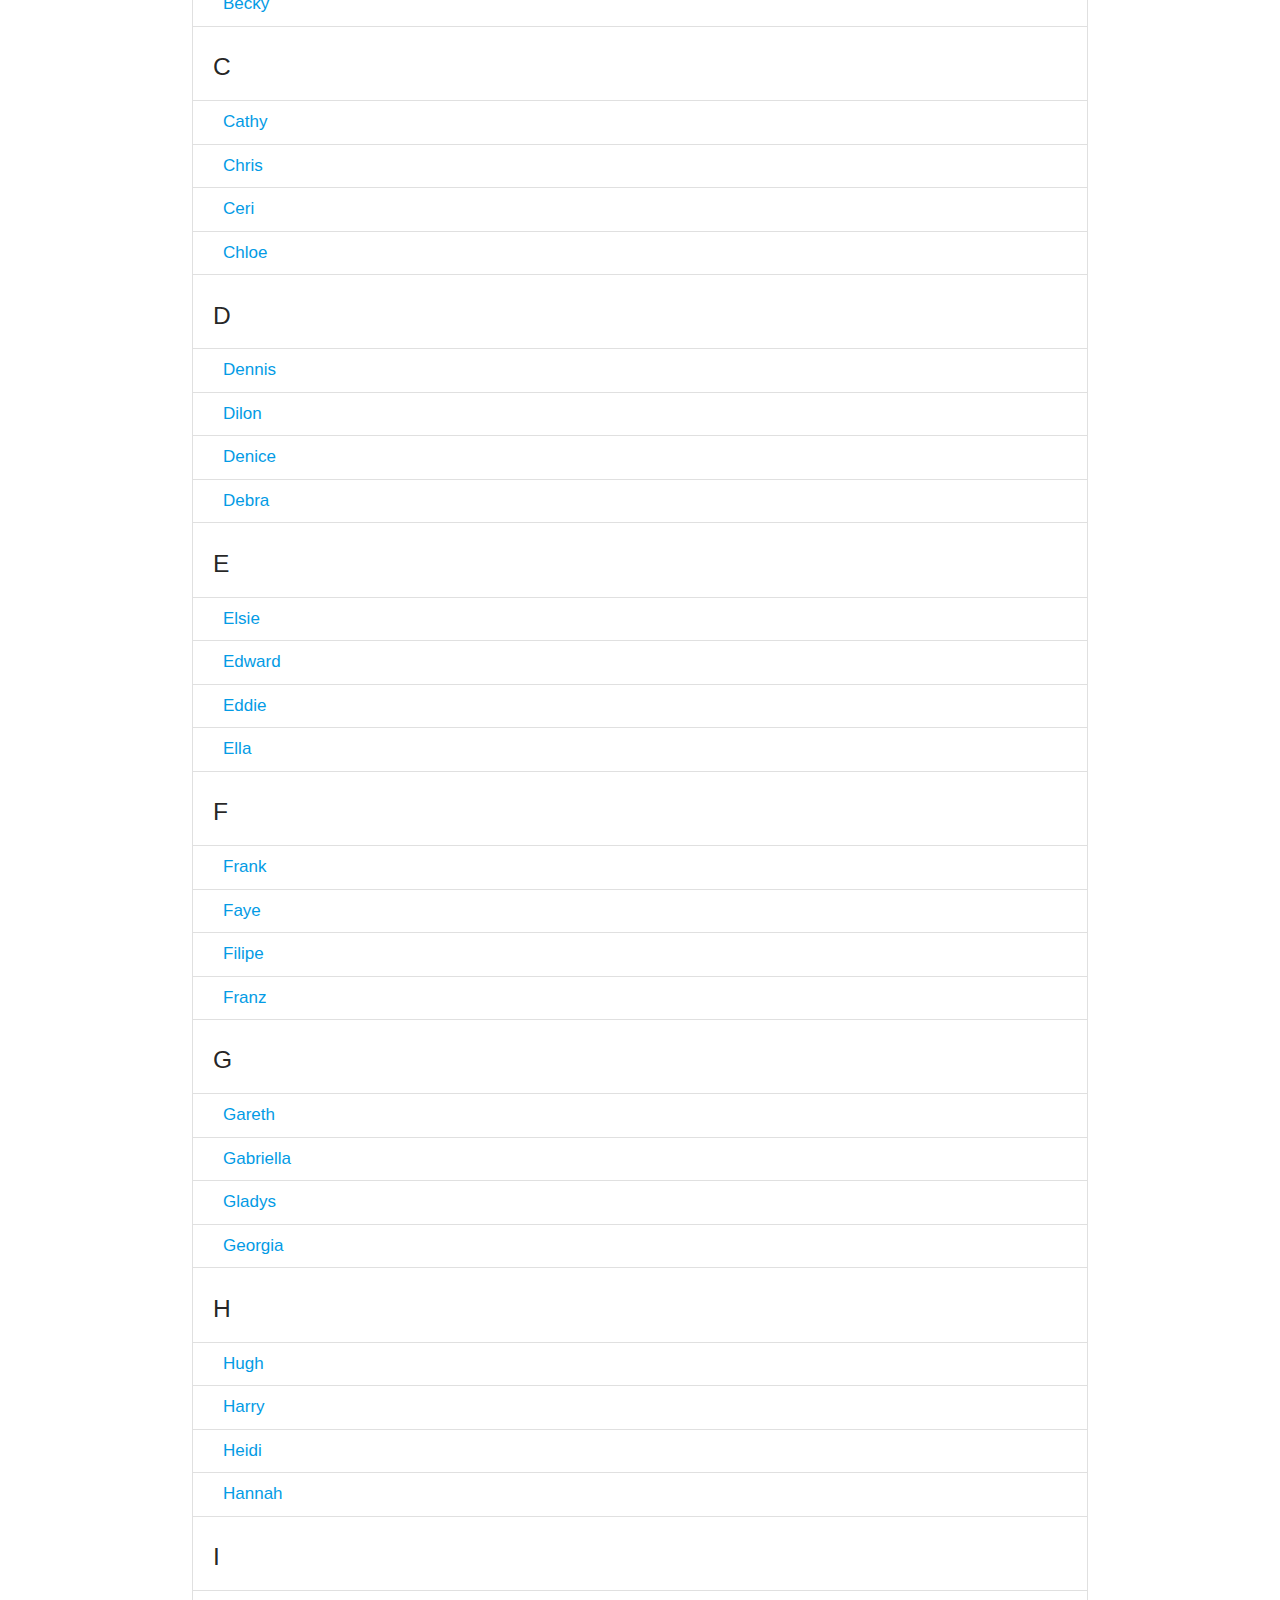
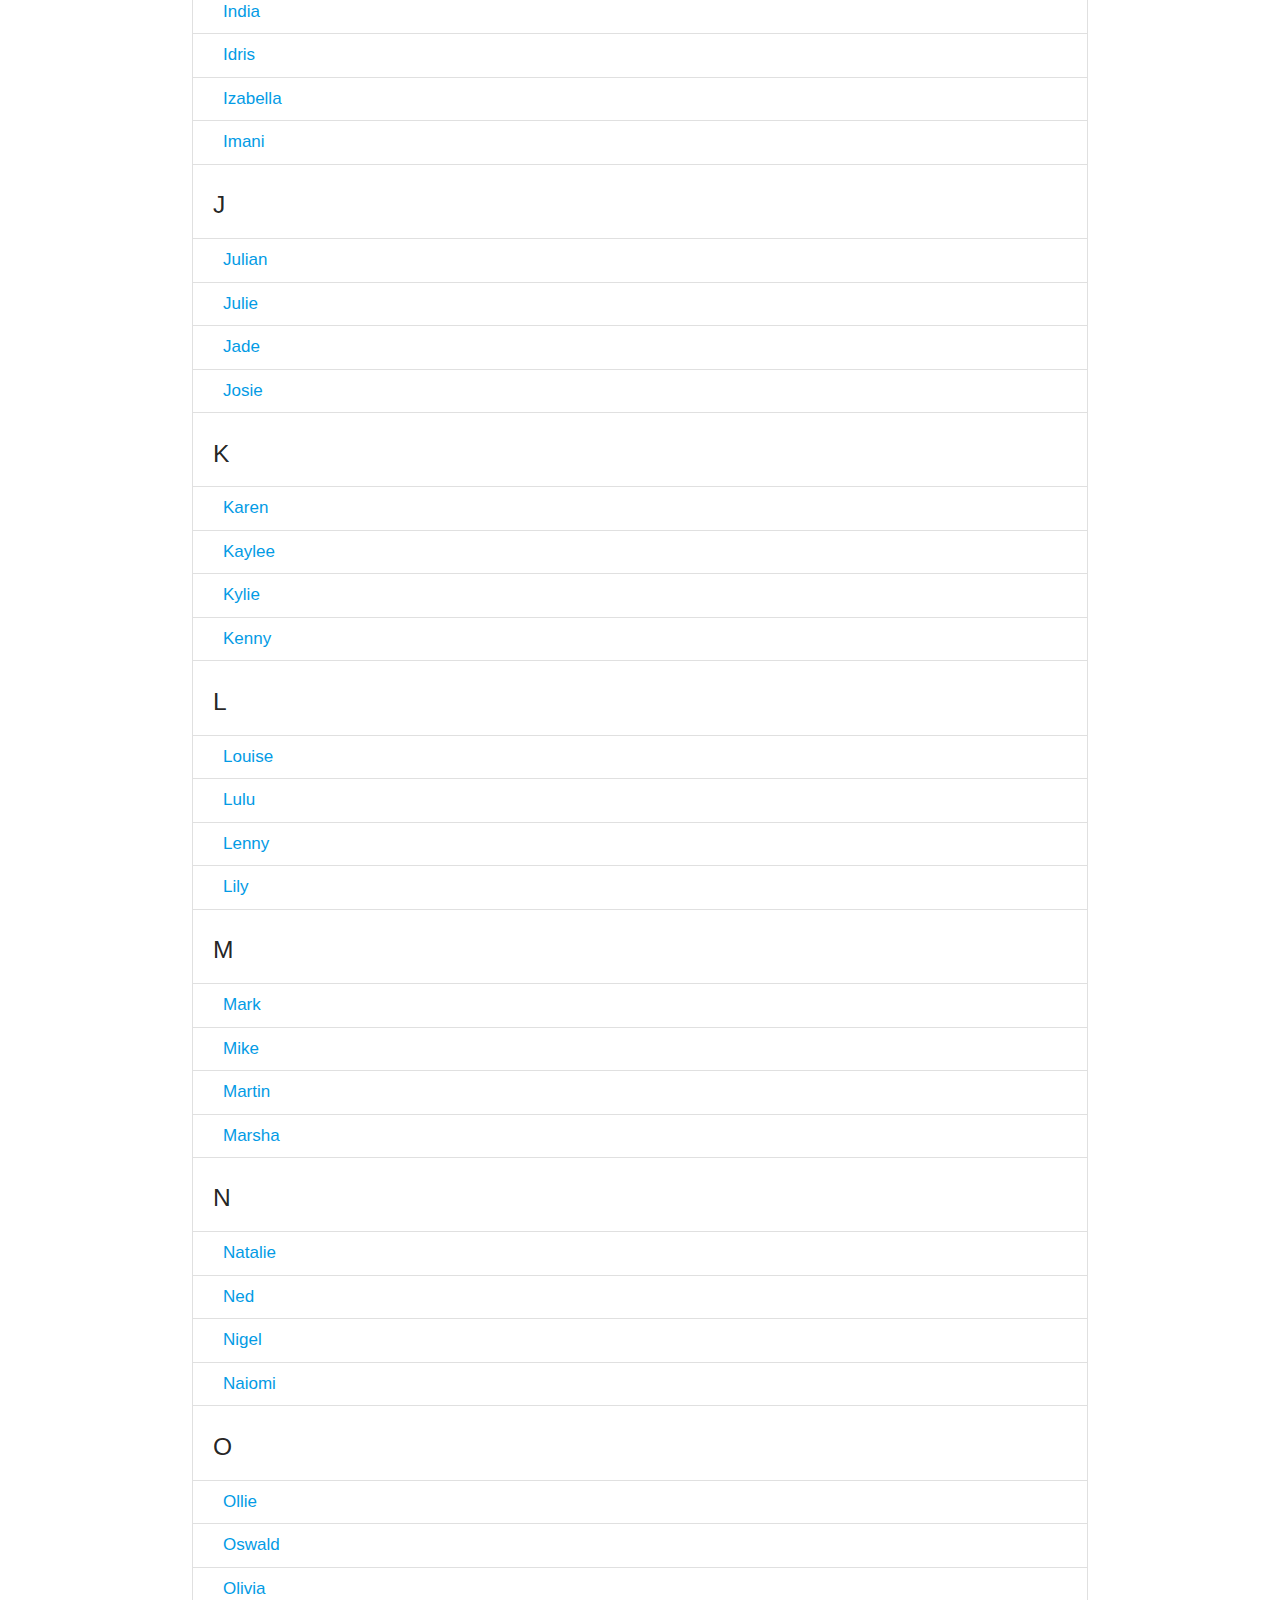
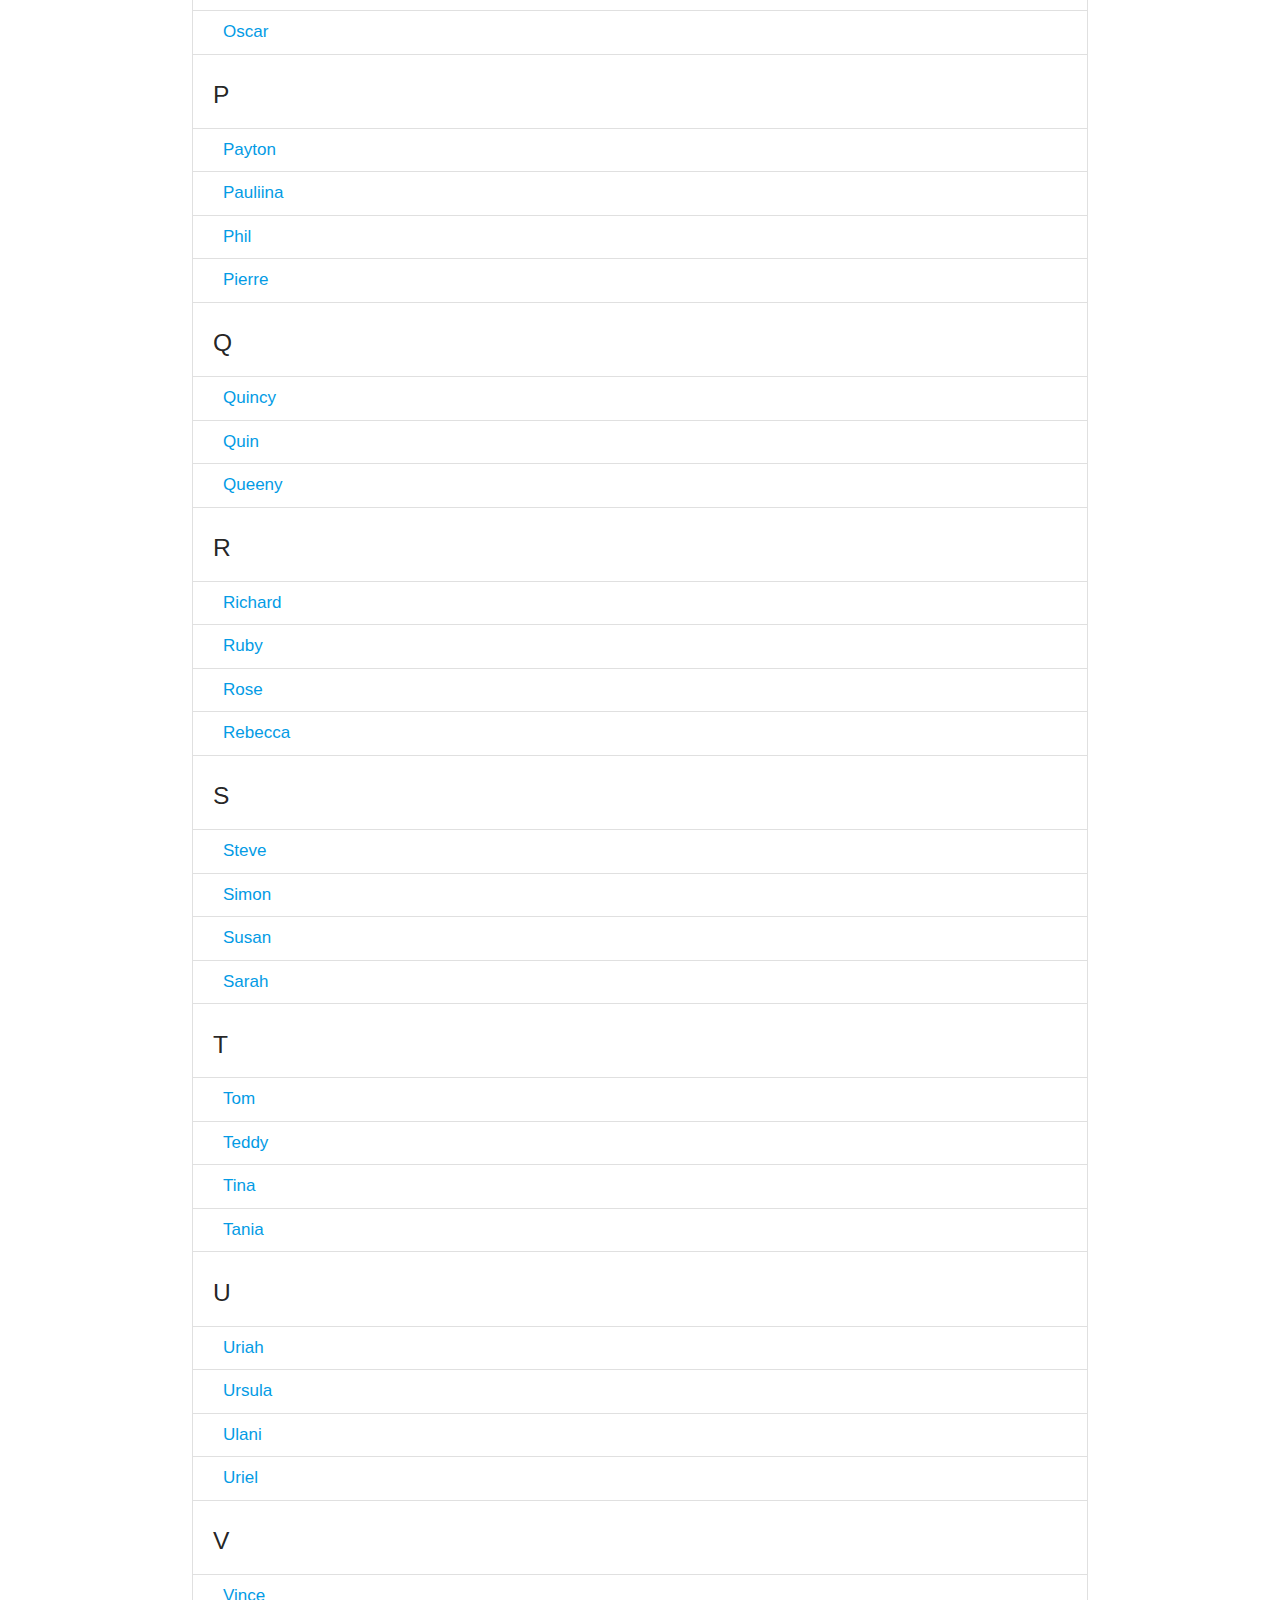
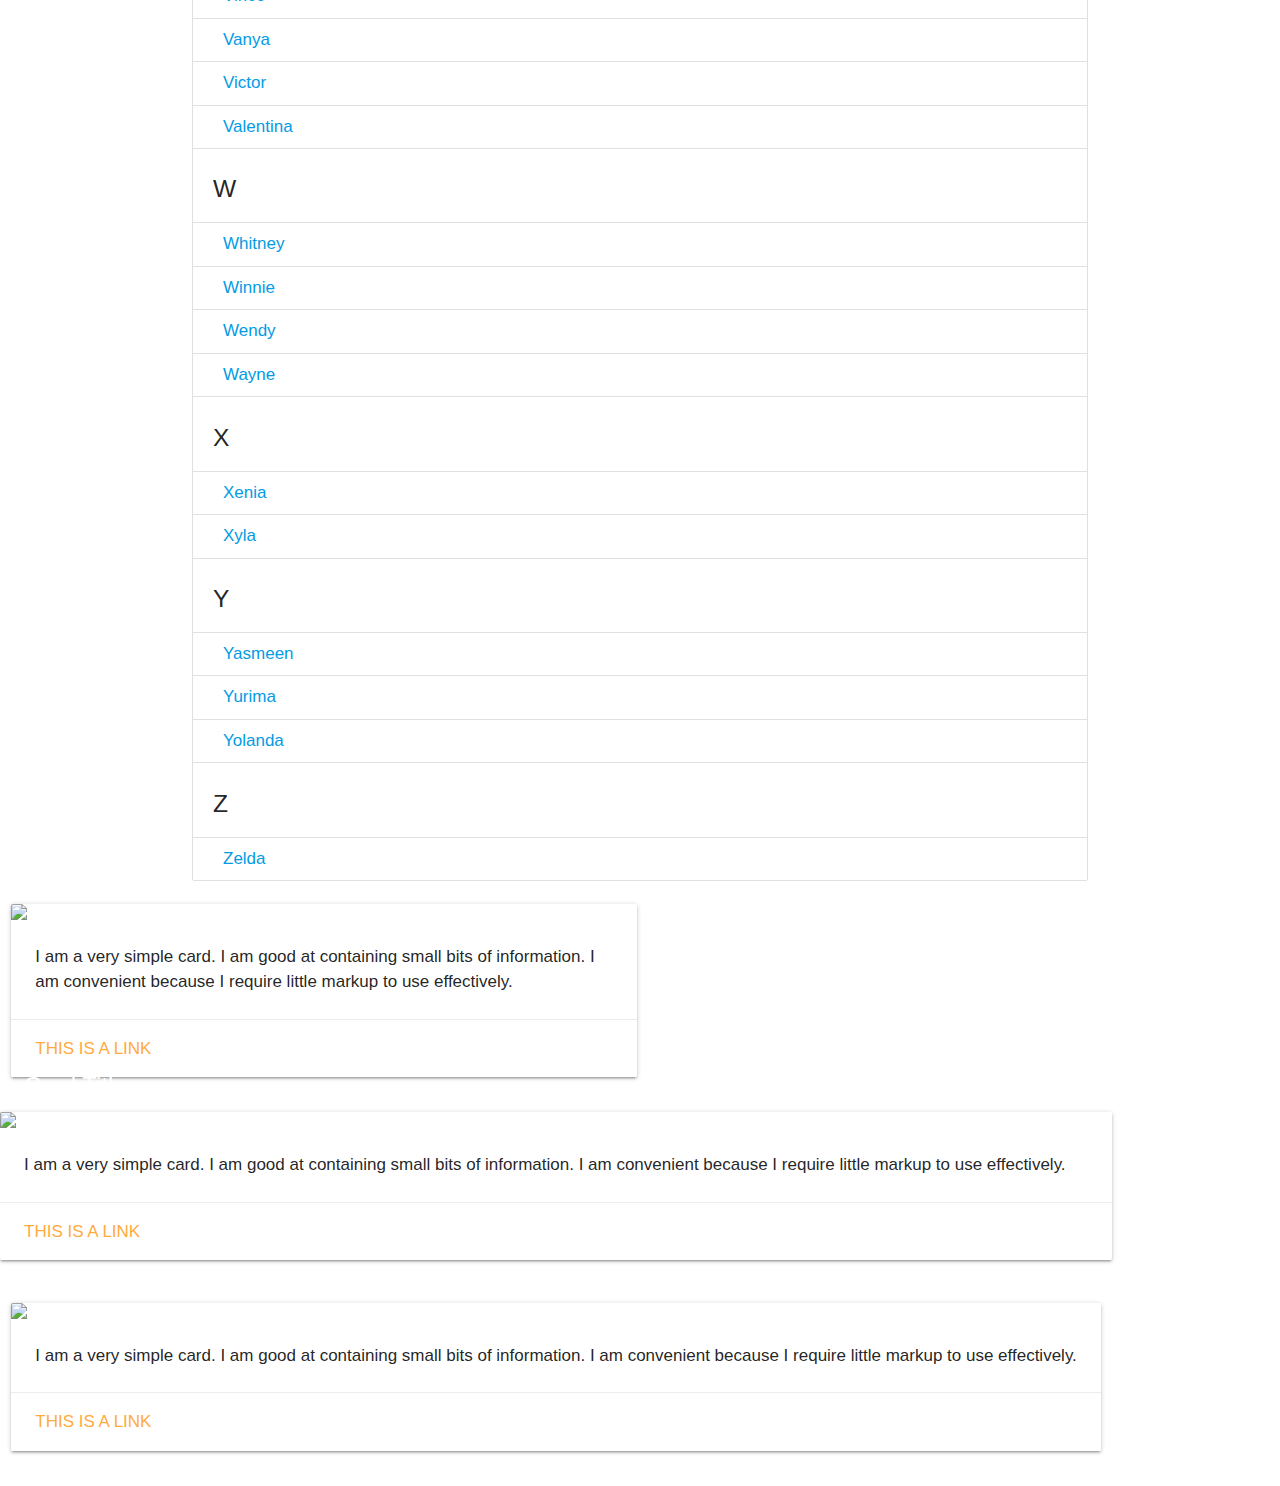
==== commit 326a8fd0: "update" ====
--- a/index.html
+++ b/index.html
@@ -14,21 +14,40 @@
 <body>
     <heaeder>
         <nav>
-            <div class="nav-wrapper" class="card-panel teal lighten-2">
-              <a href="#" class="brand-logo right">Logo</a>
-              <ul id="nav-mobile" class="left hide-on-med-and-down">
+            <div class="nav-wrapper #1976d2 blue darken-2" class="card-panel ">
+              <img src="assets/logo.png" class="brand-logo right"></a>
+              <ul id="nav-mobile " class="left hide-on-med-and-down">
                 <li><a href="sass.html">Sass</a></li>
                 <li><a href="badges.html">Components</a></li>
                 <li><a href="collapsible.html">JavaScript</a></li>
               </ul>
             </div>
+            <div class="nav-content">
+                <span class="nav-title"></span>
+                <a class="btn-floating btn-large halfway-fab waves-effect waves-light teal">
+                  <i class="material-icons">add</i>
+                </a>
+              </div>
           </nav>
-        <h1 id="titleEffect" class="center-align" class="run-animation">
-            FiltRate
-        </h1>
-        <h2 class="center-align">
-            The <span id="titleRoll">Filterable</span> List Application
-        </h2>
+                <div id="gradient">
+                    <h1 id="titleEffect" class="center-align" class="run-animation">
+                        F<span id="ilt">ilt</span>R-8
+                    </h1>
+                    <h2 class="center-align">
+                        The <span id="titleRoll">Filterable</span> List Application
+                    </h2>
+                </div>
+
+            <div id="apeech-recognition">
+
+                <h1>Speech color changer</h1>
+<p>Tap/click then say a color to change the background color of the app.</p>
+<div>
+  <p class="output"><em>...diagnostic messages</em></p>
+</div>
+
+            </div>
+
     </heaeder>
     <main class="">
         <div class="container">
@@ -550,6 +569,7 @@
         <script src="scripts/title-roll.js"></script>
     -->
     <script src="scripts/title-animation.js"></script>
+    <script src="scripts/speech.js"></script>
 
 
 </body>
--- a/styles/style.css
+++ b/styles/style.css
@@ -4,9 +4,14 @@
     
 }
 h1 {
-    font-size: 4rem;
-    color: rgb(19, 19, 19);
+    font-size: 6rem;
+    color: #fdbb2d;
     font-family: 'Courier New', Courier, monospace;
+    font-weight: 800;
+}
+#ilt {
+  font-weight: 400;
+  color: antiquewhite;
 }
 @keyframes h1-animation {        
     from {
@@ -24,10 +29,16 @@
     animation: my-animation 2s ease;
   }
   
- 
+#gradient {
+  padding-top: 3rem;
+  padding-bottom: 8rem;
+  background: rgb(2,0,36);
+  background: linear-gradient(0deg, rgba(2,0,36,1) 0%, rgba(25,118,210,1) 0%, rgba(0,212,255,1) 100%); 
+}
 h2 {
     font-size: 3rem;
-    color: rgb(68, 68, 68);
+    color:antiquewhite;
+    color: linear-gradient(315deg, rgba(68,68,68,1) 0%, rgba(255,255,255,1) 100%); 
 }
 h3 {
     font-size: 2rem;
